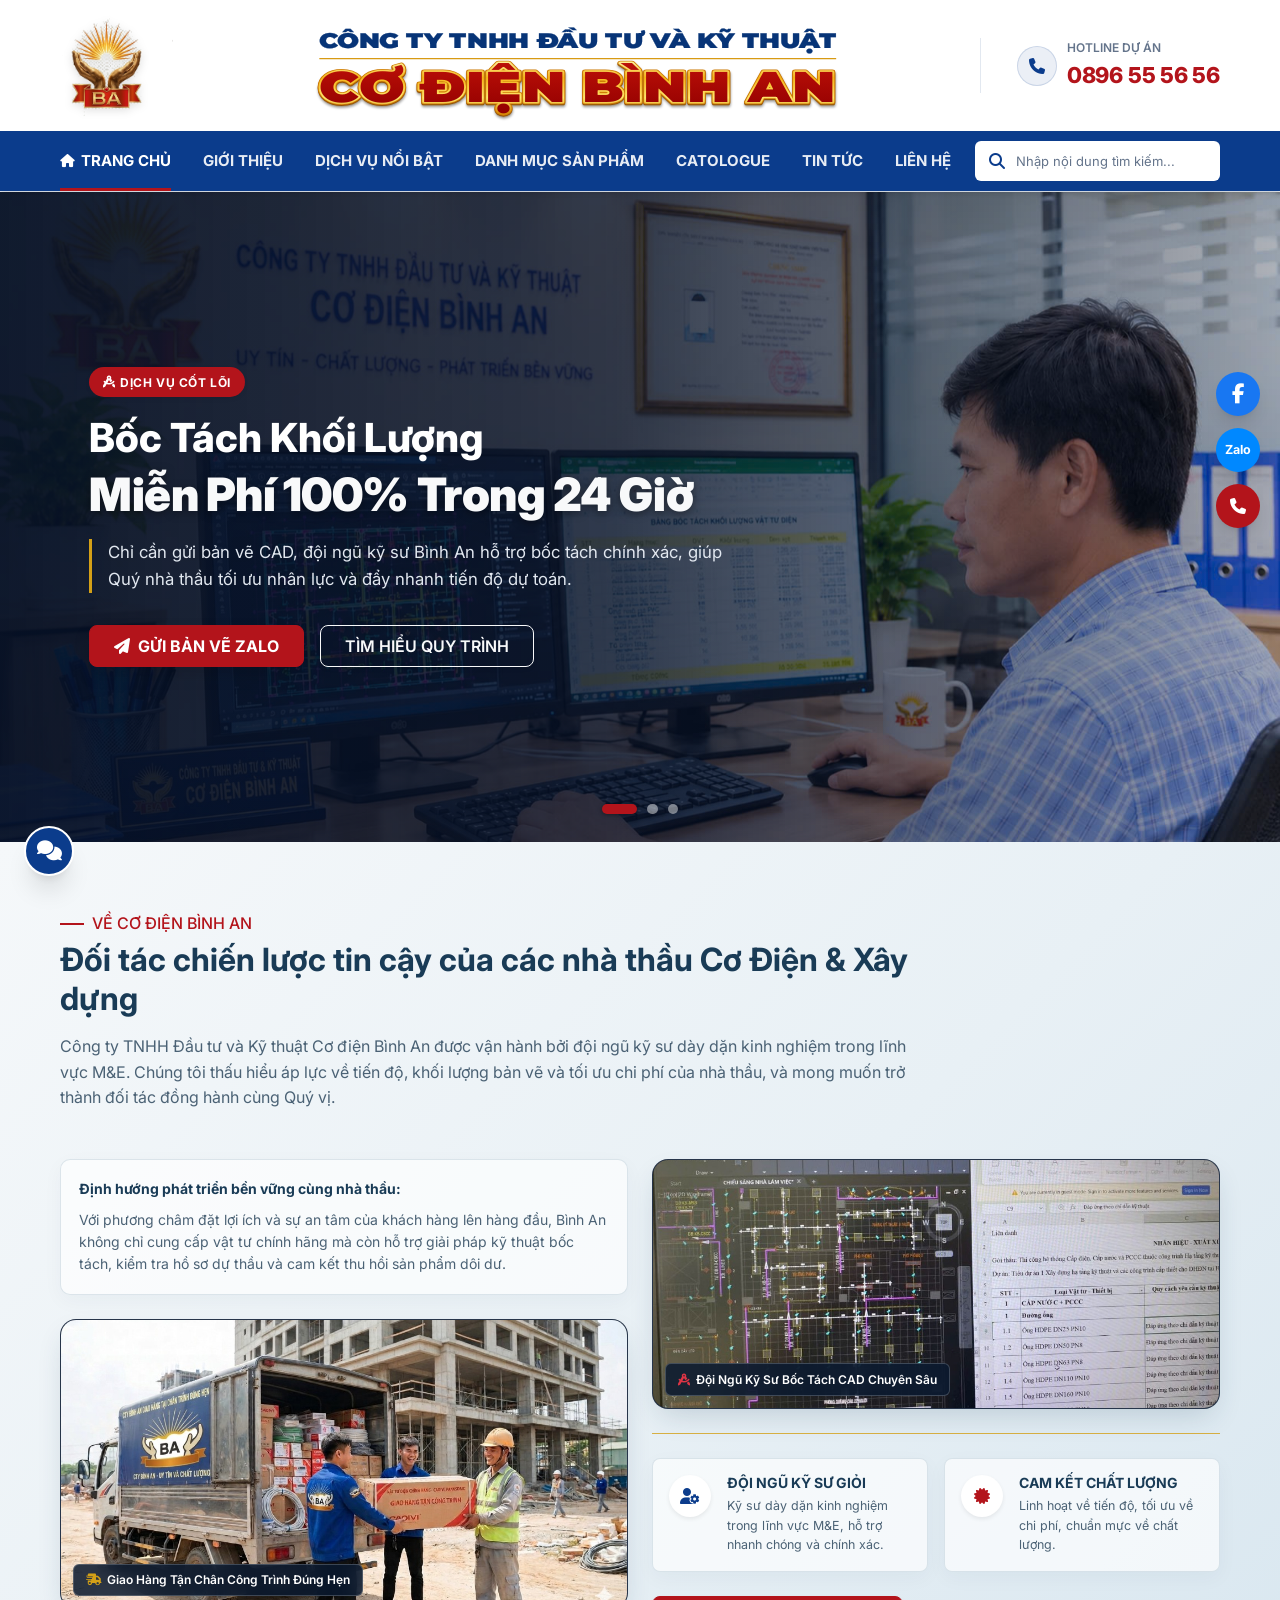
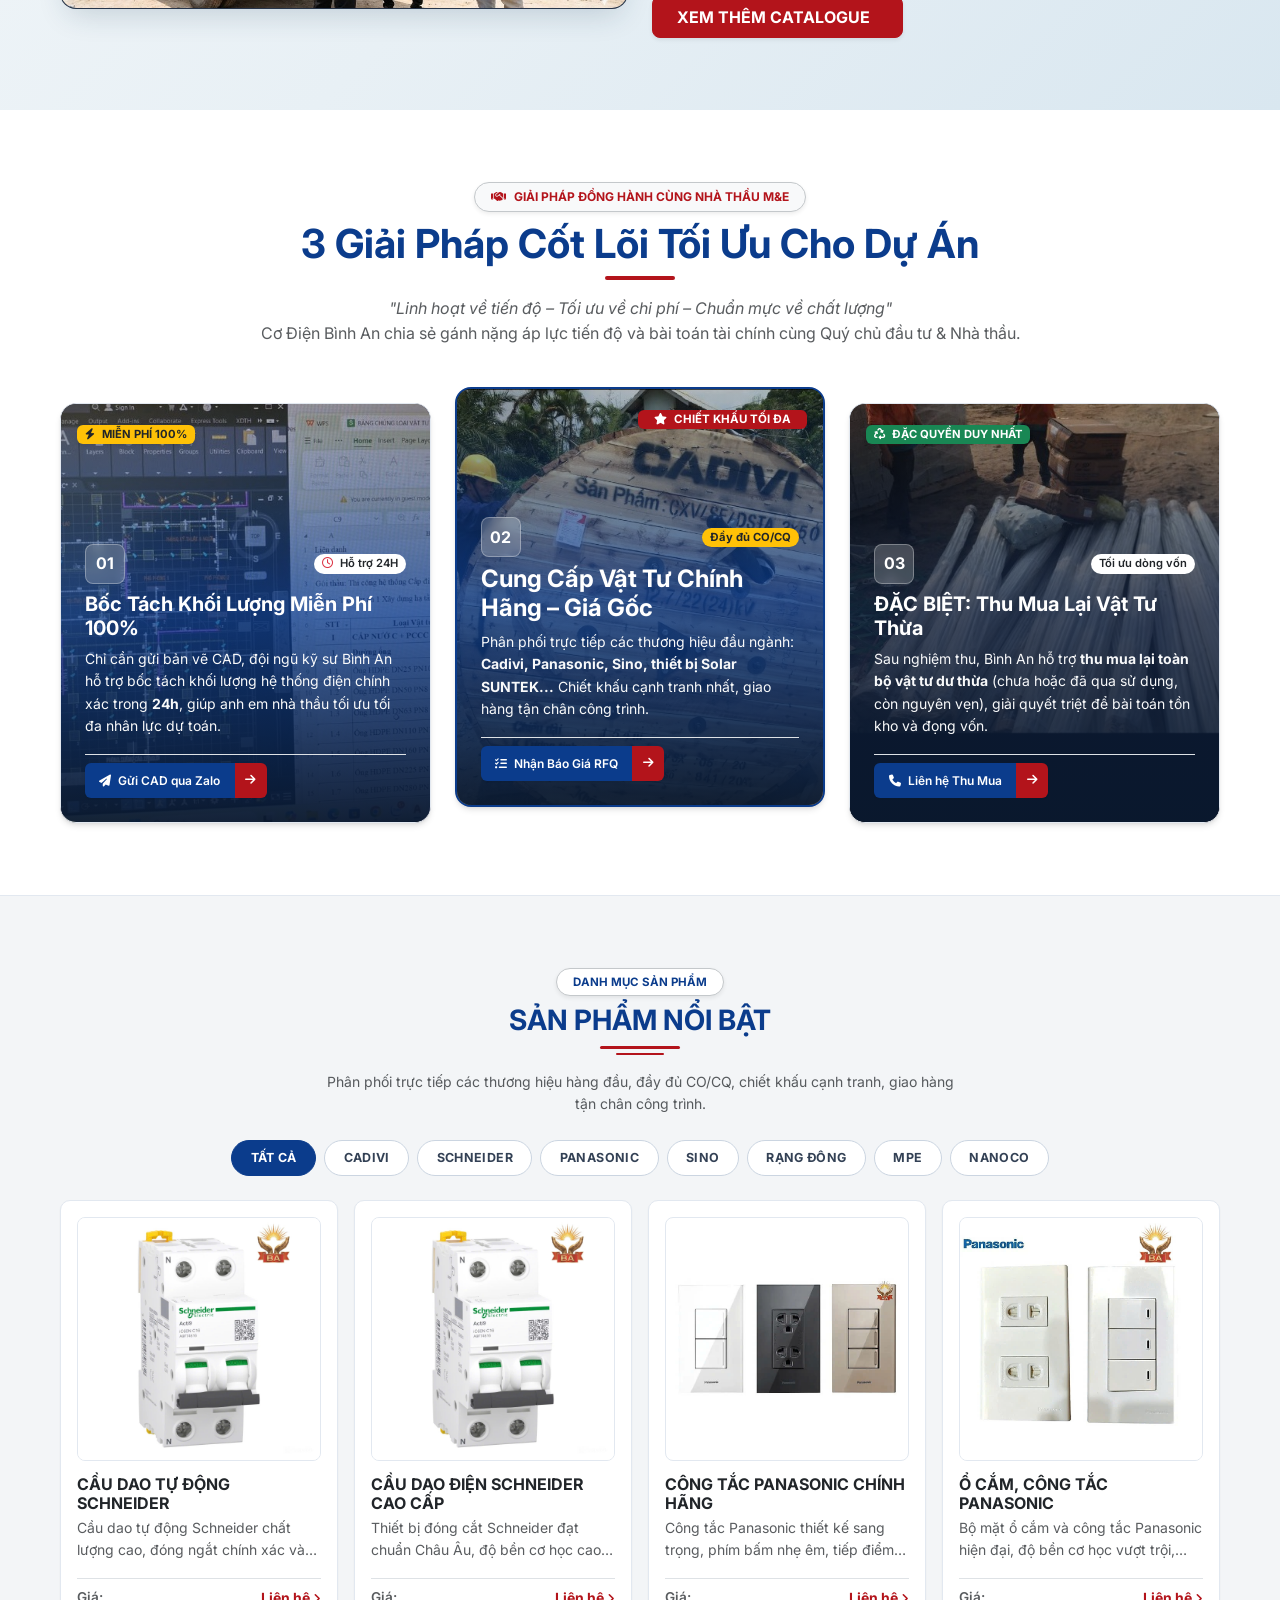
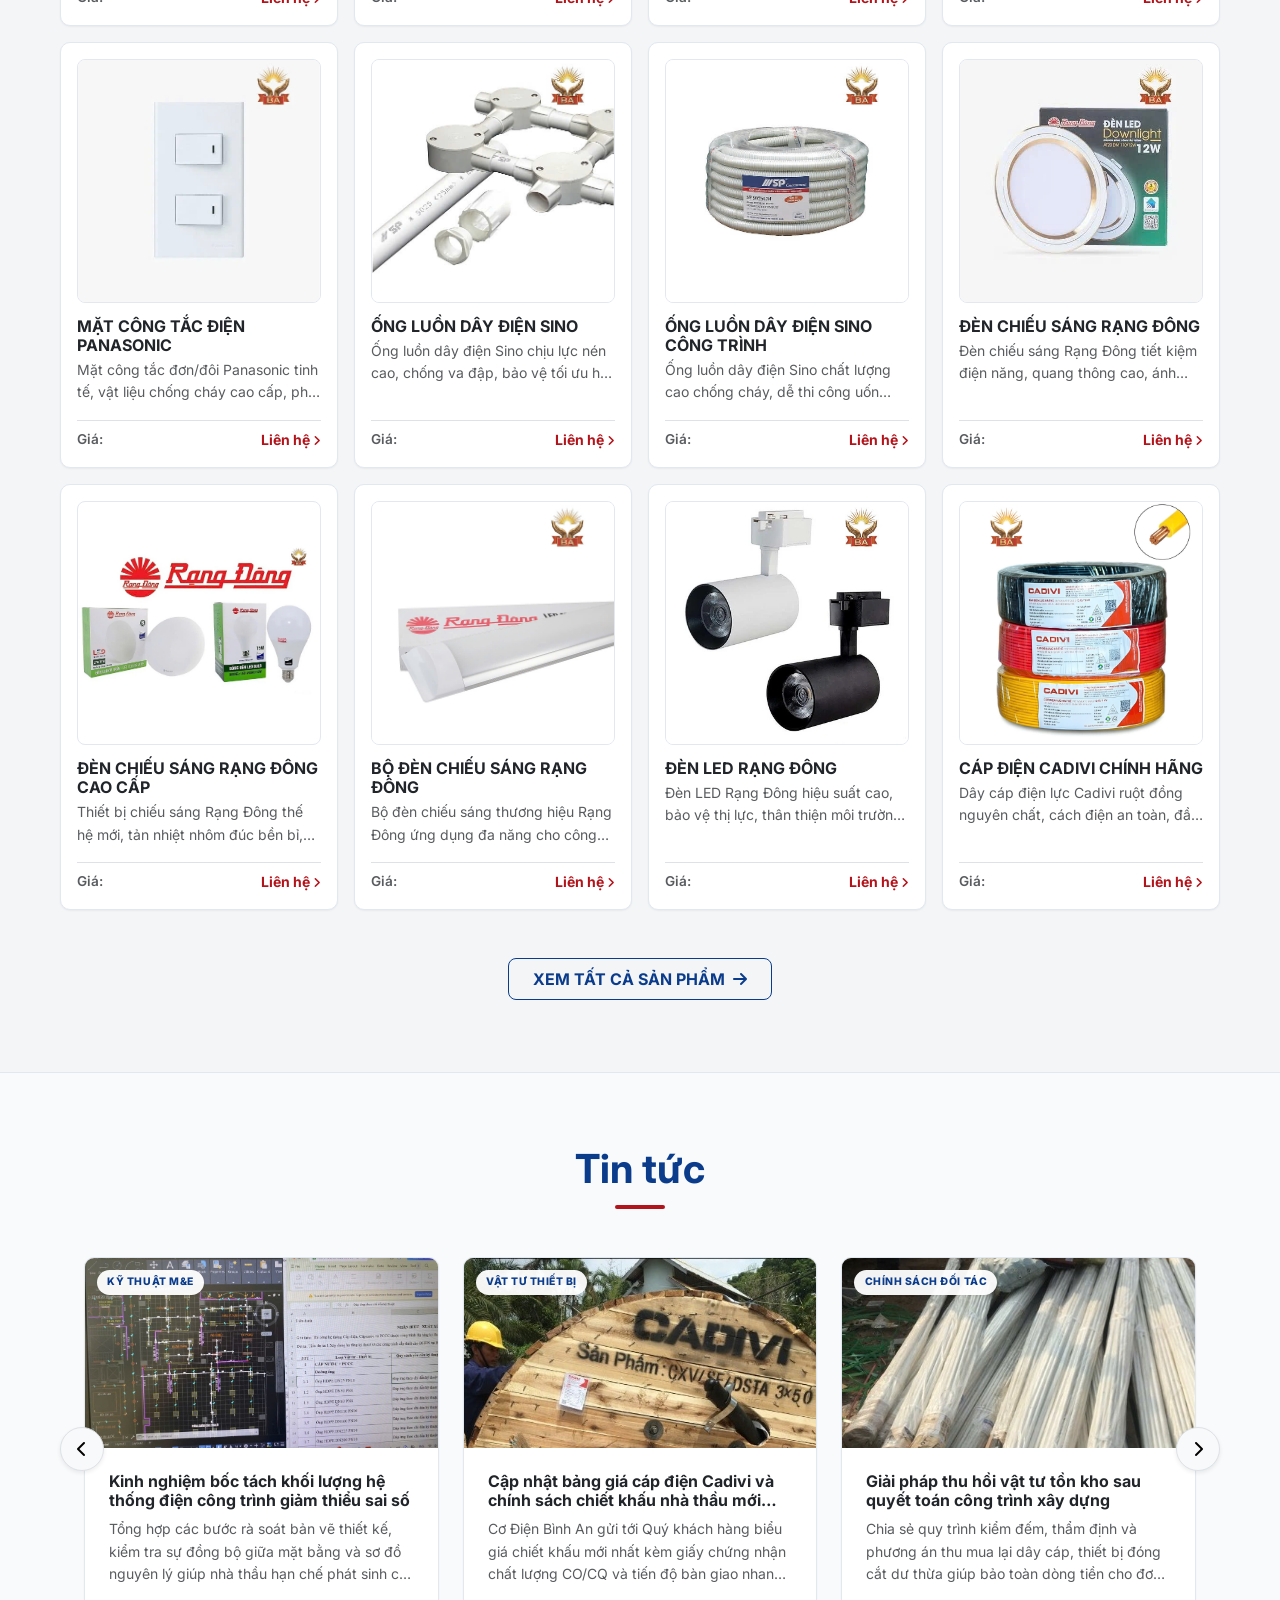
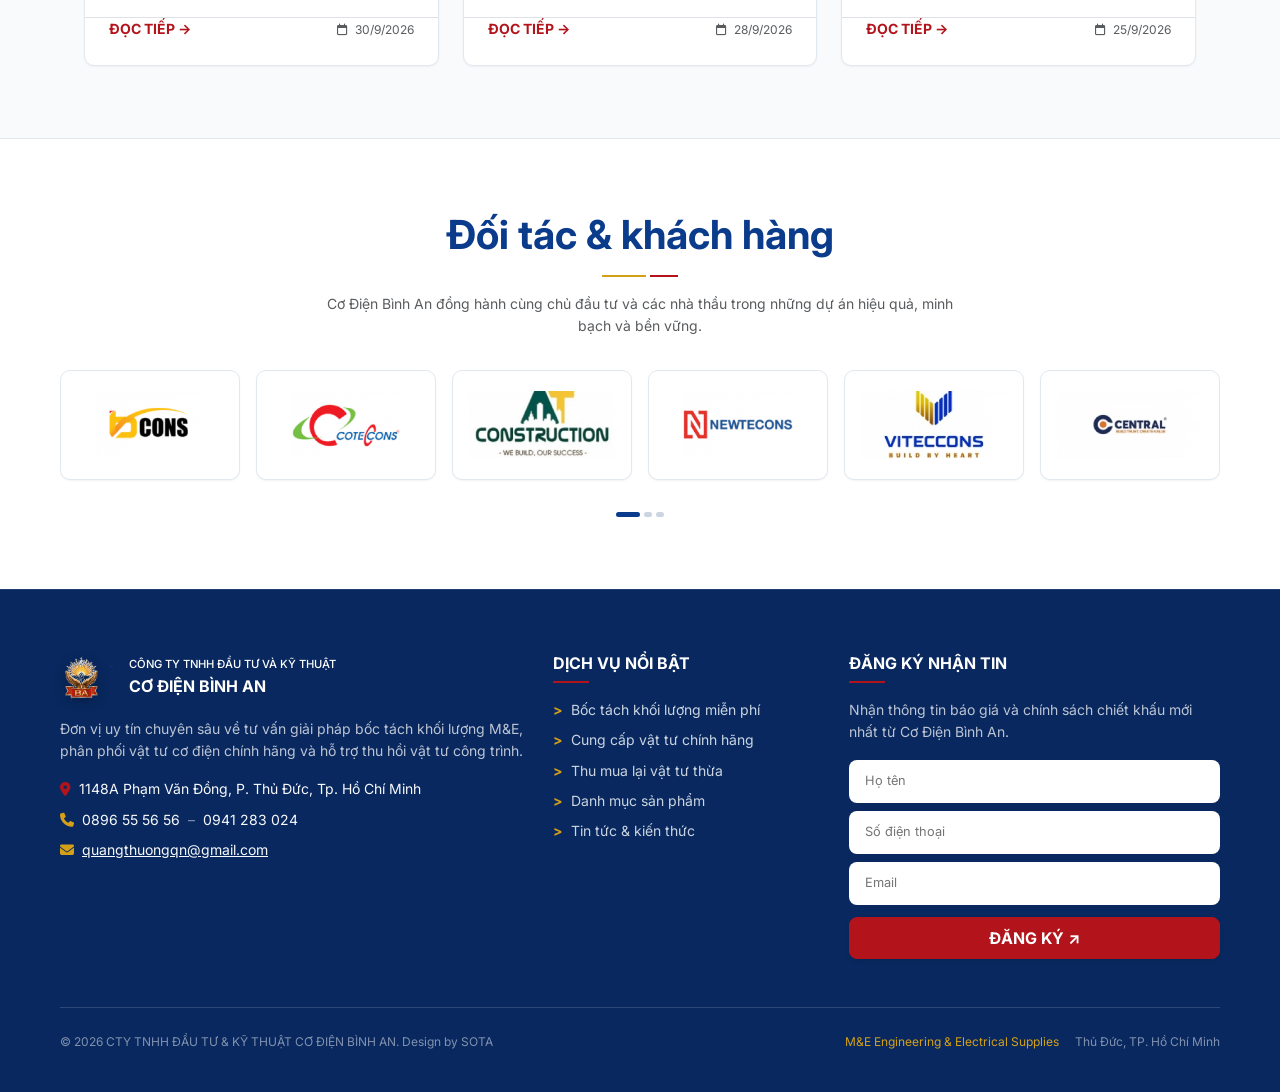
==== index.html @ 081da735 "Use exact product image filenames matching screenshot" ====
<!doctype html>
<html lang="vi">
  <head>
    <meta charset="UTF-8" />
    <meta name="viewport" content="width=device-width, initial-scale=1.0" />
    <title>Cơ Điện Bình An - Đồng Hành Cùng Nhà Thầu M&E</title>
    <meta
      name="description"
      content="Công ty TNHH Đầu tư và Kỹ thuật Cơ Điện Bình An chuyên bốc tách khối lượng M&E miễn phí, phân phối vật tư chính hãng Cadivi, Panasonic, Sino, Suntek và thu hồi vật tư thừa."
    />
    <link rel="icon" type="image/png" href="assets/images/logo-binh-an.png" />

    <!-- Google Fonts: Inter for content, Montserrat for header branding -->
    <link rel="preconnect" href="https://fonts.googleapis.com" />
    <link rel="preconnect" href="https://fonts.gstatic.com" crossorigin />
    <link
      href="https://fonts.googleapis.com/css2?family=Inter:wght@400;500;600;700;800;900&amp;family=Montserrat:wght@800;900&amp;display=swap"
      rel="stylesheet"
    />

    <!-- Bootstrap 5 CSS -->
    <link
      href="https://cdn.jsdelivr.net/npm/bootstrap@5.3.3/dist/css/bootstrap.min.css"
      rel="stylesheet"
    />

    <!-- Font Awesome Icons -->
    <link
      rel="stylesheet"
      href="https://cdnjs.cloudflare.com/ajax/libs/font-awesome/6.5.1/css/all.min.css"
    />

    <!-- Custom Modular Stylesheets -->
    <link rel="stylesheet" href="css/base.css" />
    <link rel="stylesheet" href="css/components.css" />
    <link rel="stylesheet" href="css/responsive.css" />
  </head>
  <body>
    <!-- =========================================================================
       1. HEADER (Top bar, Branding Logo, Search Box, Hotline, Primary Nav)
       ========================================================================= -->
    <header class="site-header">
      <!-- Company Branding & Project Hotline -->
      <div class="custom-container header-branding">
        <a
          href="#"
          class="brand-logo-link"
          aria-label="Cơ Điện Bình An - Trang chủ"
        >
          <img
            src="assets/images/logo-binh-an.png"
            alt="Logo Cơ Điện Bình An"
            class="brand-logo-img"
          />
        </a>
        <a
          href="#"
          class="brand-identity"
          aria-label="Công ty TNHH Đầu tư và Kỹ thuật Cơ Điện Bình An - Trang chủ"
        >
          <div class="brand-copy">
            <svg
              class="brand-wordmark"
              viewBox="0 0 1380 240"
              xmlns="http://www.w3.org/2000/svg"
              aria-hidden="true"
              focusable="false"
            >
              <defs>
                <linearGradient id="brand-gold" x1="0" y1="0" x2="0" y2="1">
                  <stop offset="0" stop-color="#fff4a0" />
                  <stop offset="0.32" stop-color="#f5b51b" />
                  <stop offset="0.7" stop-color="#ffe56b" />
                  <stop offset="1" stop-color="#d88b08" />
                </linearGradient>
                <linearGradient id="brand-red" x1="0" y1="0" x2="0" y2="1">
                  <stop offset="0" stop-color="#bd1008" />
                  <stop offset="1" stop-color="#920000" />
                </linearGradient>
                <text
                  id="brand-main-text"
                  x="24"
                  y="213"
                  textLength="1332"
                  lengthAdjust="spacingAndGlyphs"
                >
                  CƠ ĐIỆN BÌNH AN
                </text>
              </defs>
              <text
                class="brand-company-name"
                x="24"
                y="74"
                textLength="1332"
                lengthAdjust="spacingAndGlyphs"
              >
                CÔNG TY TNHH ĐẦU TƯ VÀ KỸ THUẬT
              </text>
              <path class="brand-divider" d="M24 102H1356" />
              <g class="brand-company-highlight">
                <use href="#brand-main-text" class="brand-outline" />
                <use href="#brand-main-text" class="brand-face" />
              </g>
            </svg>
          </div>
        </a>

        <div class="header-hotline">
          <div class="hotline-icon-box" aria-hidden="true">
            <i class="fa-solid fa-phone"></i>
          </div>
          <div>
            <span class="d-block hotline-label">HOTLINE DỰ ÁN</span>
            <a href="tel:0896555656" class="hotline-number">0896 55 56 56</a>
          </div>
        </div>
      </div>

      <!-- Navigation Bar (Solid Brand Blue) -->
      <nav class="main-navbar" aria-label="Điều hướng chính">
        <div class="custom-container navbar-content">
          <ul class="main-nav-list mb-0">
            <li class="main-nav-item active position-relative">
              <a href="#" class="main-nav-link">
                <i class="fa-solid fa-house small"></i> TRANG CHỦ
              </a>
            </li>
            <li class="main-nav-item">
              <a href="#gioi-thieu" class="main-nav-link">GIỚI THIỆU</a>
            </li>
            <li class="main-nav-item">
              <a href="#dich-vu" class="main-nav-link">DỊCH VỤ NỔI BẬT</a>
            </li>
            <li class="main-nav-item">
              <a href="#san-pham" class="main-nav-link">DANH MỤC SẢN PHẨM</a>
            </li>
            <li class="main-nav-item">
              <a
                href="https://drive.google.com/drive/folders/14HMUZ11k3prGTtGMGmY8H4-ENmtwNmCH"
                class="main-nav-link"
                target="_blank"
                rel="noopener noreferrer"
                >Catologue</a
              >
            </li>
            <li class="main-nav-item">
              <a href="#tin-tuc" class="main-nav-link">TIN TỨC</a>
            </li>
            <li class="main-nav-item">
              <a href="#lien-he" class="main-nav-link">LIÊN HỆ</a>
            </li>
          </ul>
          <div class="search-wrapper" role="search">
            <i class="fa-solid fa-magnifying-glass" aria-hidden="true"></i>
            <input
              type="search"
              placeholder="Nhập nội dung tìm kiếm..."
              class="search-input"
              aria-label="Tìm kiếm nội dung"
            />
          </div>
        </div>
      </nav>
    </header>

    <!-- =========================================================================
       2. HERO SLIDER SECTION (3 Sliders: Bốc Tách CAD, Giao Hàng & Đồng Hành)
       ========================================================================= -->
    <section class="hero-slider-section" aria-label="Banner giới thiệu nổi bật">
      <div class="hero-slider-container">
        <!-- Slide 1: Bốc tách khối lượng CAD -->
        <div class="hero-slide-item active" data-slide="0">
          <img
            src="assets/images/hero-slider-1.jpg"
            alt="Kỹ sư Cơ Điện Bình An bốc tách khối lượng bản vẽ CAD chuyên nghiệp"
            class="hero-slide-bg"
          />
          <div class="hero-overlay"></div>
          <div class="custom-container position-relative z-2 py-5">
            <div class="col-12 col-lg-8 col-xl-7 text-start hero-content-col">
              <div class="badge-red mb-3 shadow-sm">
                <i class="fa-solid fa-compass-drafting me-1"></i> DỊCH VỤ CỐT
                LÕI
              </div>
              <h1 class="hero-heading mb-3">
                Bốc Tách Khối Lượng<br />
                <span class="hero-highlight-promo text-light">Miễn Phí 100% Trong 24 Giờ</span>
              </h1>
              <p class="hero-subtitle mb-4">
                Chỉ cần gửi bản vẽ CAD, đội ngũ kỹ sư Bình An hỗ trợ bốc tách
                chính xác, giúp Quý nhà thầu tối ưu nhân lực và đẩy nhanh tiến
                độ dự toán.
              </p>
              <div class="d-flex flex-wrap gap-3 pt-2">
                <a
                  href="https://zalo.me/0896555656"
                  target="_blank"
                  rel="noopener"
                  class="btn btn-danger btn-lg px-4 py-2 text-uppercase fw-bold fs-6 d-inline-flex align-items-center gap-2 shadow"
                  style="
                    background-color: var(--color-secondary);
                    border-color: var(--color-secondary);
                  "
                >
                  <i class="fa-solid fa-paper-plane"></i> Gửi Bản Vẽ Zalo
                </a>
                <a
                  href="#dich-vu"
                  class="btn btn-outline-light btn-lg px-4 py-2 text-uppercase fw-semibold fs-6 shadow-sm"
                >
                  Tìm Hiểu Quy Trình
                </a>
              </div>
            </div>
          </div>
        </div>

        <!-- Slide 2: Giao hàng tận chân công trình -->
        <div class="hero-slide-item" data-slide="1">
          <img
            src="assets/images/hero-slider-2.jpg"
            alt="Xe giao hàng vật tư cáp điện, ống luồn tận chân công trường Cơ Điện Bình An"
            class="hero-slide-bg"
          />
          <div class="hero-overlay"></div>
          <div class="custom-container position-relative z-2 py-5">
            <div class="col-12 col-lg-7 text-start hero-content-col">
              <div class="badge-red mb-3 shadow-sm">
                <i class="fa-solid fa-truck-fast me-1"></i> VẬN TẢI & PHÂN PHỐI
              </div>
              <h1 class="hero-heading mb-3">
                Cung Cấp Vật Tư Chính Hãng<br />
                <span class="text-light">Giao Tận Chân Công Trình</span>
              </h1>
              <p class="hero-subtitle mb-4">
                Phân phối trực tiếp Cadivi, Panasonic, Sino, thiết bị Solar
                SUNTEK... Chiết khấu cạnh tranh nhất thị trường, đầy đủ chứng
                chỉ CO/CQ.
              </p>
              <div class="d-flex flex-wrap gap-3 pt-2">
                <a
                  href="#san-pham"
                  class="btn btn-danger btn-lg px-4 py-2 text-uppercase fw-bold fs-6 d-inline-flex align-items-center gap-2 shadow"
                  style="
                    background-color: var(--color-secondary);
                    border-color: var(--color-secondary);
                  "
                >
                  <i class="fa-solid fa-boxes-stacked"></i> Xem Báo Giá Vật Tư
                </a>
                <a
                  href="tel:0896555656"
                  class="btn btn-outline-light btn-lg px-4 py-2 text-uppercase fw-semibold fs-6 shadow-sm"
                >
                  <i class="fa-solid fa-phone"></i> Hotline Dự Án
                </a>
              </div>
            </div>
          </div>
        </div>

        <!-- Slide 3: Đồng hành cùng dự án -->
        <div class="hero-slide-item" data-slide="2">
          <img
            src="assets/images/hero-slider-3.jpg?v=3"
            alt="Đồng hành cùng nhà thầu - Tối ưu chi phí, thắng thầu bền vững"
            class="hero-slide-bg hero-slide-bg-right"
          />
          <div class="hero-overlay hero-overlay-gradient-slide3"></div>
          <div class="custom-container position-relative z-2 py-5">
            <div class="col-12 col-lg-8 col-xl-7 text-start hero-content-col">
              <div class="badge-red mb-3 shadow-sm">
                <i class="fa-solid fa-handshake me-1"></i> CƠ ĐIỆN BÌNH AN
              </div>
              <h1 class="hero-heading hero-heading-max720 mb-3">
                Đồng Hành Cùng Nhà Thầu –<br />
                <span class="hero-heading-nowrap-line text-light">Tối Ưu Chi Phí, Thắng Thầu Bền Vững</span>
              </h1>
              <p class="hero-subtitle mb-4">
                Linh hoạt về tiến độ – Tối ưu về chi phí – Chuẩn mực về chất
                lượng. ĐẶC BIỆT: Hỗ trợ thu mua lại toàn bộ vật tư dôi dư sau
                nghiệm thu.
              </p>
              <div class="d-flex flex-wrap gap-3 pt-2">
                <a
                  href="#dich-vu"
                  class="btn btn-danger btn-lg px-4 py-2 text-uppercase fw-bold fs-6 d-inline-flex align-items-center gap-2 shadow"
                  style="
                    background-color: var(--color-secondary);
                    border-color: var(--color-secondary);
                  "
                >
                  Khám Phá Giải Pháp
                  <i class="fa-solid fa-arrow-right small"></i>
                </a>
                <a
                  href="#lien-he"
                  class="btn btn-outline-light btn-lg px-4 py-2 text-uppercase fw-semibold fs-6 shadow-sm"
                >
                  Gặp Gỡ Trực Tiếp
                </a>
              </div>
            </div>
          </div>
        </div>
      </div>

      <!-- 3 Pagination Dots Controller -->
      <div
        class="hero-pagination-dots"
        role="tablist"
        aria-label="Điều khiển slider"
      >
        <button
          class="hero-dot active"
          data-slide-target="0"
          aria-label="Slide 1 - Bốc tách khối lượng"
        ></button>
        <button
          class="hero-dot"
          data-slide-target="1"
          aria-label="Slide 2 - Giao hàng tận công trình"
        ></button>
        <button
          class="hero-dot"
          data-slide-target="2"
          aria-label="Slide 3 - Đồng hành dự án"
        ></button>
      </div>

      <!-- Floating Dock Fixed on Right Edge -->
      <aside class="floating-social-dock" aria-label="Kênh liên hệ nhanh">
        <!-- Facebook -->
        <a
          href="https://facebook.com"
          target="_blank"
          rel="noopener"
          title="Facebook"
          class="float-btn float-fb"
        >
          <i class="fa-brands fa-facebook-f fs-5"></i>
        </a>
        <!-- Zalo -->
        <a
          href="https://zalo.me/0896555656"
          target="_blank"
          rel="noopener"
          title="Zalo"
          class="float-btn float-zalo"
        >
          Zalo
        </a>
        <!-- Phone Call -->
        <a
          href="tel:0896555656"
          title="Gọi ngay Hotline"
          class="float-btn float-phone"
        >
          <i class="fa-solid fa-phone fs-6"></i>
        </a>
      </aside>

      <!-- Floating Support Button at Bottom-Left -->
      <button
        type="button"
        class="floating-support-btn"
        title="Tư vấn trực tuyến"
        aria-label="Mở hộp chat tư vấn"
      >
        <i class="fa-solid fa-comments fs-5"></i>
      </button>
    </section>

    <!-- =========================================================================
       3. SECTION GIỚI THIỆU (ABOUT US)
       ========================================================================= -->
    <section id="gioi-thieu" class="section-about">
      <div class="custom-container">
        <!-- Section Title & Subheading -->
        <div class="mb-5 text-start" style="max-width: 860px">
          <h2
            class="text-uppercase fw-extrabold fs-6 mb-2 d-flex align-items-center gap-2 text-brand-red"
          >
            <span
              style="
                display: inline-block;
                width: 24px;
                height: 2px;
                background-color: var(--color-secondary);
              "
            ></span>
            VỀ CƠ ĐIỆN BÌNH AN
          </h2>
          <h3
            class="display-6 fw-bold about-heading mb-3"
            style="font-size: 2rem"
          >
            Đối tác chiến lược tin cậy của các nhà thầu Cơ Điện & Xây dựng
          </h3>
          <p class="fs-6 mb-0">
            Công ty TNHH Đầu tư và Kỹ thuật Cơ điện Bình An được vận hành bởi
            đội ngũ kỹ sư dày dặn kinh nghiệm trong lĩnh vực M&E. Chúng tôi thấu
            hiểu áp lực về tiến độ, khối lượng bản vẽ và tối ưu chi phí của nhà
            thầu, và mong muốn trở thành đối tác đồng hành cùng Quý vị.
          </p>
        </div>

        <!-- Two-Column Layout -->
        <div class="row g-4 align-items-start">
          <!-- Left Column (Ảnh Giao Hàng tận công trình) -->
          <div class="col-12 col-lg-6">
            <div class="about-feature-box mb-4 small">
              <p class="fw-bold about-heading mb-2">
                Định hướng phát triển bền vững cùng nhà thầu:
              </p>
              <p class="mb-0">
                Với phương châm đặt lợi ích và sự an tâm của khách hàng lên hàng
                đầu, Bình An không chỉ cung cấp vật tư chính hãng mà còn hỗ trợ
                giải pháp kỹ thuật bốc tách, kiểm tra hồ sơ dự thầu và cam kết
                thu hồi sản phẩm dôi dư.
              </p>
            </div>
            <!-- Hình ảnh giao hàng bên trái -->
            <div class="about-img-frame" style="height: 290px">
              <img
                src="assets/images/about-giao-hang.jpg"
                alt="Đội xe giao hàng và nhân viên Cơ Điện Bình An bàn giao vật tư tại chân công trường"
                loading="lazy"
              />
              <div class="about-img-badge">
                <i class="fa-solid fa-truck-fast text-gold"></i>
                <span>Giao Hàng Tận Chân Công Trình Đúng Hẹn</span>
              </div>
            </div>
          </div>

          <!-- Right Column (Ảnh Kỹ thuật bốc tách CAD bên phải) -->
          <div class="col-12 col-lg-6">
            <!-- Hình ảnh bản vẽ CAD bên phải -->
            <div class="about-img-frame mb-4" style="height: 250px">
              <img
                src="assets/images/about-ky-thuat-cad.jpg"
                alt="Đội ngũ kỹ sư bốc tách khối lượng hệ thống điện CAD chi tiết Cơ Điện Bình An"
                loading="lazy"
              />
              <div class="about-img-badge">
                <i class="fa-solid fa-compass-drafting text-danger"></i>
                <span>Đội Ngũ Kỹ Sư Bốc Tách CAD Chuyên Sâu</span>
              </div>
            </div>

            <!-- Thin Gold Horizontal Line -->
            <div
              style="
                height: 1px;
                background-color: var(--color-accent-gold);
                opacity: 0.8;
                margin: 1.5rem 0;
              "
            ></div>

            <!-- Two Feature Items Side by Side -->
            <div class="row g-3 mb-4">
              <!-- Feature 1 -->
              <div class="col-12 col-sm-6">
                <div
                  class="about-feature-item d-flex align-items-start gap-3 p-3 rounded-3"
                >
                  <div
                    class="rounded-circle bg-white text-dark d-flex align-items-center justify-content-center flex-shrink-0 shadow-sm"
                    style="width: 42px; height: 42px"
                  >
                    <i class="fa-solid fa-user-gear text-primary-blue fs-6"></i>
                  </div>
                  <div>
                    <h4 class="text-uppercase fw-bold about-heading small mb-1">
                      ĐỘI NGŨ KỸ SƯ GIỎI
                    </h4>
                    <p class="mb-0" style="font-size: 0.78rem">
                      Kỹ sư dày dặn kinh nghiệm trong lĩnh vực M&E, hỗ trợ nhanh
                      chóng và chính xác.
                    </p>
                  </div>
                </div>
              </div>

              <!-- Feature 2 -->
              <div class="col-12 col-sm-6">
                <div
                  class="about-feature-item d-flex align-items-start gap-3 p-3 rounded-3"
                >
                  <div
                    class="rounded-circle bg-white text-dark d-flex align-items-center justify-content-center flex-shrink-0 shadow-sm"
                    style="width: 42px; height: 42px"
                  >
                    <i class="fa-solid fa-certificate text-brand-red fs-6"></i>
                  </div>
                  <div>
                    <h4 class="text-uppercase fw-bold about-heading small mb-1">
                      CAM KẾT CHẤT LƯỢNG
                    </h4>
                    <p class="mb-0" style="font-size: 0.78rem">
                      Linh hoạt về tiến độ, tối ưu về chi phí, chuẩn mực về chất
                      lượng.
                    </p>
                  </div>
                </div>
              </div>
            </div>

            <!-- Solid Red Rounded Button -->
            <div>
              <a
                href="#"
                class="btn btn-danger px-4 py-2 rounded-3 text-uppercase fw-bold small shadow-sm d-inline-flex align-items-center gap-2"
                style="
                  background-color: var(--color-secondary);
                  border-color: var(--color-secondary);
                "
              >
                XEM THÊM CATALOGUE
                <i class="fa-solid fa-arrow-down-to-bracket"></i>
              </a>
            </div>
          </div>
        </div>
      </div>
    </section>

    <!-- =========================================================================
       4. SECTION DỊCH VỤ NỔI BẬT (SERVICES)
       ========================================================================= -->
    <section id="dich-vu" class="section-services">
      <div class="custom-container">
        <!-- Section Title Header -->
        <div class="text-center mx-auto mb-5" style="max-width: 760px">
          <div
            class="d-inline-flex align-items-center gap-2 px-3 py-1 rounded-pill bg-light border border-secondary-subtle small fw-bold text-brand-red text-uppercase mb-2 shadow-sm"
            style="font-size: 0.75rem"
          >
            <i class="fa-solid fa-handshake"></i> GIẢI PHÁP ĐỒNG HÀNH CÙNG NHÀ
            THẦU M&E
          </div>
          <h2 class="display-6 fw-bold text-primary-blue mb-2">
            3 Giải Pháp Cốt Lõi Tối Ưu Cho Dự Án
          </h2>
          <div
            style="
              width: 70px;
              height: 4px;
              background-color: var(--color-secondary);
              margin: 0.5rem auto 1rem;
              border-radius: 999px;
            "
          ></div>
          <p class="text-muted fs-6">
            <em
              >"Linh hoạt về tiến độ – Tối ưu về chi phí – Chuẩn mực về chất
              lượng"</em
            ><br />
            Cơ Điện Bình An chia sẻ gánh nặng áp lực tiến độ và bài toán tài
            chính cùng Quý chủ đầu tư & Nhà thầu.
          </p>
        </div>

        <!-- 3 Vertical Image Cards (Staggered Layout) -->
        <div class="row g-4 align-items-stretch pt-2">
          <!-- Service Card 1: Bóc tách khối lượng -->
          <div class="col-12 col-md-4">
            <div class="service-card p-4 h-100">
              <!-- Ảnh nền thực tế: Bản vẽ CAD & Dự toán -->
              <img
                src="assets/images/service-1-boc-tach-cad.jpg"
                alt="Bản vẽ CAD bốc tách khối lượng điện nước M&E Cơ Điện Bình An"
                class="service-bg-img"
                loading="lazy"
              />
              <div class="service-gradient-overlay"></div>

              <!-- Badge góc trên -->
              <div class="position-absolute top-0 start-0 m-3 z-2">
                <span
                  class="badge bg-warning text-dark text-uppercase fw-bold px-2 py-1 shadow-sm"
                  style="font-size: 0.7rem"
                >
                  <i class="fa-solid fa-bolt me-1"></i> Miễn phí 100%
                </span>
              </div>

              <div class="position-relative z-1 text-start mt-auto">
                <div
                  class="d-flex align-items-center justify-content-between mb-2"
                >
                  <div class="service-num-badge">01</div>
                  <span
                    class="badge rounded-pill bg-white text-dark small fw-semibold px-2 py-1"
                    style="font-size: 0.7rem"
                  >
                    <i class="fa-regular fa-clock text-danger me-1"></i> Hỗ trợ
                    24H
                  </span>
                </div>
                <h3 class="h5 fw-bold text-white mb-2">
                  Bốc Tách Khối Lượng Miễn Phí 100%
                </h3>
                <p class="text-light opacity-90 small mb-3">
                  Chỉ cần gửi bản vẽ CAD, đội ngũ kỹ sư Bình An hỗ trợ bốc tách
                  khối lượng hệ thống điện chính xác trong <strong>24h</strong>,
                  giúp anh em nhà thầu tối ưu tối đa nhân lực dự toán.
                </p>
                <div
                  class="pt-2 border-top border-white-50 d-flex align-items-center justify-content-between"
                >
                  <a
                    href="https://zalo.me/0896555656"
                    target="_blank"
                    rel="noopener"
                    class="btn-dual-action text-decoration-none"
                  >
                    <span class="action-text"
                      ><i class="fa-solid fa-paper-plane me-1"></i> Gửi CAD qua
                      Zalo</span
                    >
                    <span class="action-icon"
                      ><i class="fa-solid fa-arrow-right"></i
                    ></span>
                  </a>
                </div>
              </div>
            </div>
          </div>

          <!-- Service Card 2 (Featured Card Elevated): Cung cấp vật tư chính hãng -->
          <div class="col-12 col-md-4">
            <div class="service-card card-featured p-4 h-100">
              <!-- Ảnh nền thực tế: Cuộn cáp trung thế Cadivi công trình -->
              <img
                src="assets/images/service-2-cap-cadivi.jpg"
                alt="Phân phối cuộn cáp điện lực Cadivi chính hãng tận chân công trình"
                class="service-bg-img"
                loading="lazy"
                style="object-position: center top"
              />
              <div
                class="service-gradient-overlay"
                style="
                  background: linear-gradient(
                    to top,
                    rgba(10, 25, 47, 0.96) 0%,
                    rgba(11, 60, 140, 0.82) 50%,
                    rgba(0, 0, 0, 0.25) 100%
                  );
                "
              ></div>

              <!-- Badge góc trên -->
              <div class="position-absolute top-0 end-0 m-3 z-2">
                <span
                  class="badge bg-danger text-uppercase fw-bold px-3 py-1 shadow-sm"
                  style="
                    font-size: 0.72rem;
                    background-color: var(--color-secondary) !important;
                  "
                >
                  <i class="fa-solid fa-star me-1"></i> Chiết khấu tối đa
                </span>
              </div>

              <div class="position-relative z-1 text-start mt-auto">
                <div
                  class="d-flex align-items-center justify-content-between mb-2"
                >
                  <div class="service-num-badge">02</div>
                  <span
                    class="badge rounded-pill bg-warning text-dark small fw-bold px-2 py-1"
                    style="font-size: 0.7rem"
                  >
                    Đầy đủ CO/CQ
                  </span>
                </div>
                <h3 class="h4 fw-bold text-white mb-2">
                  Cung Cấp Vật Tư Chính Hãng – Giá Gốc
                </h3>
                <p class="text-light opacity-90 small mb-3">
                  Phân phối trực tiếp các thương hiệu đầu ngành:
                  <strong
                    >Cadivi, Panasonic, Sino, thiết bị Solar SUNTEK...</strong
                  >
                  Chiết khấu cạnh tranh nhất, giao hàng tận chân công trình.
                </p>
                <div
                  class="pt-2 border-top border-white-50 d-flex align-items-center justify-content-between"
                >
                  <a
                    href="#san-pham"
                    class="btn-dual-action text-decoration-none"
                  >
                    <span class="action-text"
                      ><i class="fa-solid fa-list-check me-1"></i> Nhận Báo Giá
                      RFQ</span
                    >
                    <span class="action-icon"
                      ><i class="fa-solid fa-arrow-right"></i
                    ></span>
                  </a>
                </div>
              </div>
            </div>
          </div>

          <!-- Service Card 3: Thu mua lại vật tư thừa -->
          <div class="col-12 col-md-4">
            <div class="service-card p-4 h-100">
              <!-- Ảnh nền thực tế: Thu gom tập kết ống, thiết bị vật tư tồn đọng -->
              <img
                src="assets/images/service-3-thu-mua-ton-kho.jpg"
                alt="Thu mua và điều phối vật tư, ống điện nước thừa tại bãi công trình"
                class="service-bg-img"
                loading="lazy"
                style="object-position: center center"
              />
              <div
                class="service-gradient-overlay"
                style="
                  background: linear-gradient(
                    to top,
                    rgba(10, 25, 47, 0.96) 0%,
                    rgba(15, 30, 60, 0.8) 50%,
                    rgba(0, 0, 0, 0.25) 100%
                  );
                "
              ></div>

              <!-- Badge góc trên -->
              <div class="position-absolute top-0 start-0 m-3 z-2">
                <span
                  class="badge bg-success text-uppercase fw-bold px-2 py-1 shadow-sm"
                  style="font-size: 0.7rem"
                >
                  <i class="fa-solid fa-recycle me-1"></i> Đặc quyền duy nhất
                </span>
              </div>

              <div class="position-relative z-1 text-start mt-auto">
                <div
                  class="d-flex align-items-center justify-content-between mb-2"
                >
                  <div class="service-num-badge">03</div>
                  <span
                    class="badge rounded-pill bg-white text-dark small fw-semibold px-2 py-1"
                    style="font-size: 0.7rem"
                  >
                    Tối ưu dòng vốn
                  </span>
                </div>
                <h3 class="h5 fw-bold text-white mb-2">
                  ĐẶC BIỆT: Thu Mua Lại Vật Tư Thừa
                </h3>
                <p class="text-light opacity-90 small mb-3">
                  Sau nghiệm thu, Bình An hỗ trợ
                  <strong>thu mua lại toàn bộ vật tư dư thừa</strong> (chưa hoặc
                  đã qua sử dụng, còn nguyên vẹn), giải quyết triệt để bài toán
                  tồn kho và đọng vốn.
                </p>
                <div
                  class="pt-2 border-top border-white-50 d-flex align-items-center justify-content-between"
                >
                  <a
                    href="tel:0941283024"
                    class="btn-dual-action text-decoration-none"
                  >
                    <span class="action-text"
                      ><i class="fa-solid fa-phone me-1"></i> Liên hệ Thu
                      Mua</span
                    >
                    <span class="action-icon"
                      ><i class="fa-solid fa-arrow-right"></i
                    ></span>
                  </a>
                </div>
              </div>
            </div>
          </div>
        </div>
      </div>
    </section>

    <!-- =========================================================================
       5. SECTION DANH MỤC SẢN PHẨM (PRODUCTS)
       ========================================================================= -->
    <section id="san-pham" class="section-products">
      <div class="custom-container">
        <!-- Section Title Header -->
        <div class="text-center mx-auto mb-4" style="max-width: 650px">
          <div
            class="d-inline-block px-3 py-1 rounded-pill bg-white border border-secondary-subtle small fw-bold text-primary-blue text-uppercase mb-2 shadow-sm"
            style="font-size: 0.72rem"
          >
            DANH MỤC SẢN PHẨM
          </div>
          <h2 class="h3 fw-bold text-primary-blue text-uppercase mb-2">
            SẢN PHẨM NỔI BẬT
          </h2>
          <!-- Double Red Accent Underline -->
          <div class="d-flex flex-column align-items-center gap-1 mb-3">
            <div
              style="
                width: 80px;
                height: 3px;
                background-color: var(--color-secondary);
                border-radius: 99px;
              "
            ></div>
            <div
              style="
                width: 48px;
                height: 2px;
                background-color: var(--color-secondary);
                border-radius: 99px;
              "
            ></div>
          </div>
          <p class="text-muted small">
            Phân phối trực tiếp các thương hiệu hàng đầu, đầy đủ CO/CQ, chiết
            khấu cạnh tranh, giao hàng tận chân công trình.
          </p>
        </div>

        <!-- Filter Tabs -->
        <div
          class="d-flex flex-wrap justify-content-center gap-2 mb-4"
          role="group"
          aria-label="Lọc sản phẩm theo thương hiệu"
        >
          <button
            type="button"
            class="product-tab-btn active"
            data-filter="all"
            aria-pressed="true"
            aria-controls="productGrid"
          >
            Tất Cả
          </button>
          <button
            type="button"
            class="product-tab-btn"
            data-filter="cadivi"
            aria-pressed="false"
            aria-controls="productGrid"
          >
            CADIVI
          </button>
          <button
            type="button"
            class="product-tab-btn"
            data-filter="schneider"
            aria-pressed="false"
            aria-controls="productGrid"
          >
            SCHNEIDER
          </button>
          <button
            type="button"
            class="product-tab-btn"
            data-filter="panasonic"
            aria-pressed="false"
            aria-controls="productGrid"
          >
            PANASONIC
          </button>
          <button
            type="button"
            class="product-tab-btn"
            data-filter="sino"
            aria-pressed="false"
            aria-controls="productGrid"
          >
            SINO
          </button>
          <button
            type="button"
            class="product-tab-btn"
            data-filter="rangdong"
            aria-pressed="false"
            aria-controls="productGrid"
          >
            RẠNG ĐÔNG
          </button>
          <button
            type="button"
            class="product-tab-btn"
            data-filter="mpe"
            aria-pressed="false"
            aria-controls="productGrid"
          >
            MPE
          </button>
          <button
            type="button"
            class="product-tab-btn"
            data-filter="nanoco"
            aria-pressed="false"
            aria-controls="productGrid"
          >
            NANOCO
          </button>
        </div>

        <!-- Product Grid: 16 sản phẩm theo 7 thương hiệu, 4 thẻ mỗi hàng trên desktop. -->
        <div class="row g-3 mb-5" id="productGrid">
          <!-- Sản phẩm 1: CẦU DAO TỰ ĐỘNG SCHNEIDER -->
          <div
            class="col-12 col-sm-6 col-md-4 col-lg-3 product-item-col"
            data-category="schneider"
          >
            <article class="product-card h-100">
              <div>
                <div class="product-img-box">
                  <img
                    src="assets/images/3. SCHNEIDER - CẦU DAO.jpg"
                    alt="CẦU DAO TỰ ĐỘNG SCHNEIDER"
                    loading="lazy"
                  />
                </div>
                <h3 class="h6 fw-bold text-dark mb-1 leading-snug">
                  CẦU DAO TỰ ĐỘNG SCHNEIDER
                </h3>
                <p class="text-muted small line-clamp-2 mb-3">
                  Cầu dao tự động Schneider chất lượng cao, đóng ngắt chính xác và bảo vệ quá tải, ngắn mạch an toàn tối đa cho công trình.
                </p>
              </div>
              <div
                class="pt-2 border-top d-flex align-items-center justify-content-between"
              >
                <span class="product-price-tag text-muted fw-semibold"
                  >Giá:</span
                >
                <a
                  href="tel:0896555656"
                  class="text-brand-red text-decoration-none small fw-bold"
                >
                  Liên hệ
                  <i
                    class="fa-solid fa-angle-right small"
                    aria-hidden="true"
                  ></i>
                </a>
              </div>
            </article>
          </div>

          <!-- Sản phẩm 2: CẦU DAO ĐIỆN SCHNEIDER CAO CẤP -->
          <div
            class="col-12 col-sm-6 col-md-4 col-lg-3 product-item-col"
            data-category="schneider"
          >
            <article class="product-card h-100">
              <div>
                <div class="product-img-box">
                  <img
                    src="assets/images/3. SCHNEIDER - CẦU DAO 2.jpg"
                    alt="CẦU DAO ĐIỆN SCHNEIDER CAO CẤP"
                    loading="lazy"
                  />
                </div>
                <h3 class="h6 fw-bold text-dark mb-1 leading-snug">
                  CẦU DAO ĐIỆN SCHNEIDER CAO CẤP
                </h3>
                <p class="text-muted small line-clamp-2 mb-3">
                  Thiết bị đóng cắt Schneider đạt chuẩn Châu Âu, độ bền cơ học cao, chuyên dụng cho tủ điện nhà ở và công nghiệp.
                </p>
              </div>
              <div
                class="pt-2 border-top d-flex align-items-center justify-content-between"
              >
                <span class="product-price-tag text-muted fw-semibold"
                  >Giá:</span
                >
                <a
                  href="tel:0896555656"
                  class="text-brand-red text-decoration-none small fw-bold"
                >
                  Liên hệ
                  <i
                    class="fa-solid fa-angle-right small"
                    aria-hidden="true"
                  ></i>
                </a>
              </div>
            </article>
          </div>

          <!-- Sản phẩm 3: CÔNG TẮC PANASONIC CHÍNH HÃNG -->
          <div
            class="col-12 col-sm-6 col-md-4 col-lg-3 product-item-col"
            data-category="panasonic"
          >
            <article class="product-card h-100">
              <div>
                <div class="product-img-box">
                  <img
                    src="assets/images/1. PANASONIC - CÔNG TẮC.jpg"
                    alt="CÔNG TẮC PANASONIC CHÍNH HÃNG"
                    loading="lazy"
                  />
                </div>
                <h3 class="h6 fw-bold text-dark mb-1 leading-snug">
                  CÔNG TẮC PANASONIC CHÍNH HÃNG
                </h3>
                <p class="text-muted small line-clamp-2 mb-3">
                  Công tắc Panasonic thiết kế sang trọng, phím bấm nhẹ êm, tiếp điểm hợp kim đồng dẫn điện tốt và chống phóng điện.
                </p>
              </div>
              <div
                class="pt-2 border-top d-flex align-items-center justify-content-between"
              >
                <span class="product-price-tag text-muted fw-semibold"
                  >Giá:</span
                >
                <a
                  href="tel:0896555656"
                  class="text-brand-red text-decoration-none small fw-bold"
                >
                  Liên hệ
                  <i
                    class="fa-solid fa-angle-right small"
                    aria-hidden="true"
                  ></i>
                </a>
              </div>
            </article>
          </div>

          <!-- Sản phẩm 4: Ổ CẮM, CÔNG TẮC PANASONIC -->
          <div
            class="col-12 col-sm-6 col-md-4 col-lg-3 product-item-col"
            data-category="panasonic"
          >
            <article class="product-card h-100">
              <div>
                <div class="product-img-box">
                  <img
                    src="assets/images/4. PANASONIC - CÔNG TẮC.jpg"
                    alt="Ổ CẮM, CÔNG TẮC PANASONIC"
                    loading="lazy"
                  />
                </div>
                <h3 class="h6 fw-bold text-dark mb-1 leading-snug">
                  Ổ CẮM, CÔNG TẮC PANASONIC
                </h3>
                <p class="text-muted small line-clamp-2 mb-3">
                  Bộ mặt ổ cắm và công tắc Panasonic hiện đại, độ bền cơ học vượt trội, cách điện an toàn cho người sử dụng.
                </p>
              </div>
              <div
                class="pt-2 border-top d-flex align-items-center justify-content-between"
              >
                <span class="product-price-tag text-muted fw-semibold"
                  >Giá:</span
                >
                <a
                  href="tel:0896555656"
                  class="text-brand-red text-decoration-none small fw-bold"
                >
                  Liên hệ
                  <i
                    class="fa-solid fa-angle-right small"
                    aria-hidden="true"
                  ></i>
                </a>
              </div>
            </article>
          </div>

          <!-- Sản phẩm 5: MẶT CÔNG TẮC ĐIỆN PANASONIC -->
          <div
            class="col-12 col-sm-6 col-md-4 col-lg-3 product-item-col"
            data-category="panasonic"
          >
            <article class="product-card h-100">
              <div>
                <div class="product-img-box">
                  <img
                    src="assets/images/4. PANASONIC - CÔNG TẮC 1.jpg"
                    alt="MẶT CÔNG TẮC ĐIỆN PANASONIC"
                    loading="lazy"
                  />
                </div>
                <h3 class="h6 fw-bold text-dark mb-1 leading-snug">
                  MẶT CÔNG TẮC ĐIỆN PANASONIC
                </h3>
                <p class="text-muted small line-clamp-2 mb-3">
                  Mặt công tắc đơn/đôi Panasonic tinh tế, vật liệu chống cháy cao cấp, phù hợp mọi không gian nội thất.
                </p>
              </div>
              <div
                class="pt-2 border-top d-flex align-items-center justify-content-between"
              >
                <span class="product-price-tag text-muted fw-semibold"
                  >Giá:</span
                >
                <a
                  href="tel:0896555656"
                  class="text-brand-red text-decoration-none small fw-bold"
                >
                  Liên hệ
                  <i
                    class="fa-solid fa-angle-right small"
                    aria-hidden="true"
                  ></i>
                </a>
              </div>
            </article>
          </div>

          <!-- Sản phẩm 6: ỐNG LUỒN DÂY ĐIỆN SINO -->
          <div
            class="col-12 col-sm-6 col-md-4 col-lg-3 product-item-col"
            data-category="sino"
          >
            <article class="product-card h-100">
              <div>
                <div class="product-img-box">
                  <img
                    src="assets/images/5. SINO - ỐNG LUỒN DÂY.jpg"
                    alt="ỐNG LUỒN DÂY ĐIỆN SINO"
                    loading="lazy"
                  />
                </div>
                <h3 class="h6 fw-bold text-dark mb-1 leading-snug">
                  ỐNG LUỒN DÂY ĐIỆN SINO
                </h3>
                <p class="text-muted small line-clamp-2 mb-3">
                  Ống luồn dây điện Sino chịu lực nén cao, chống va đập, bảo vệ tối ưu hệ thống dây điện âm tường và đi nổi.
                </p>
              </div>
              <div
                class="pt-2 border-top d-flex align-items-center justify-content-between"
              >
                <span class="product-price-tag text-muted fw-semibold"
                  >Giá:</span
                >
                <a
                  href="tel:0896555656"
                  class="text-brand-red text-decoration-none small fw-bold"
                >
                  Liên hệ
                  <i
                    class="fa-solid fa-angle-right small"
                    aria-hidden="true"
                  ></i>
                </a>
              </div>
            </article>
          </div>

          <!-- Sản phẩm 7: ỐNG LUỒN DÂY ĐIỆN SINO CÔNG TRÌNH -->
          <div
            class="col-12 col-sm-6 col-md-4 col-lg-3 product-item-col"
            data-category="sino"
          >
            <article class="product-card h-100">
              <div>
                <div class="product-img-box">
                  <img
                    src="assets/images/5. SINO - ỐNG LUỒN DÂY 2.jpg"
                    alt="ỐNG LUỒN DÂY ĐIỆN SINO CÔNG TRÌNH"
                    loading="lazy"
                  />
                </div>
                <h3 class="h6 fw-bold text-dark mb-1 leading-snug">
                  ỐNG LUỒN DÂY ĐIỆN SINO CÔNG TRÌNH
                </h3>
                <p class="text-muted small line-clamp-2 mb-3">
                  Ống luồn dây điện Sino chất lượng cao chống cháy, dễ thi công uốn cong, đáp ứng nghiêm ngặt tiêu chuẩn kỹ thuật.
                </p>
              </div>
              <div
                class="pt-2 border-top d-flex align-items-center justify-content-between"
              >
                <span class="product-price-tag text-muted fw-semibold"
                  >Giá:</span
                >
                <a
                  href="tel:0896555656"
                  class="text-brand-red text-decoration-none small fw-bold"
                >
                  Liên hệ
                  <i
                    class="fa-solid fa-angle-right small"
                    aria-hidden="true"
                  ></i>
                </a>
              </div>
            </article>
          </div>

          <!-- Sản phẩm 8: ĐÈN CHIẾU SÁNG RẠNG ĐÔNG -->
          <div
            class="col-12 col-sm-6 col-md-4 col-lg-3 product-item-col"
            data-category="rangdong"
          >
            <article class="product-card h-100">
              <div>
                <div class="product-img-box">
                  <img
                    src="assets/images/2. RẠNG ĐÔNG - ĐÈN CHIẾU SÁNG.jpg"
                    alt="ĐÈN CHIẾU SÁNG RẠNG ĐÔNG"
                    loading="lazy"
                  />
                </div>
                <h3 class="h6 fw-bold text-dark mb-1 leading-snug">
                  ĐÈN CHIẾU SÁNG RẠNG ĐÔNG
                </h3>
                <p class="text-muted small line-clamp-2 mb-3">
                  Đèn chiếu sáng Rạng Đông tiết kiệm điện năng, quang thông cao, ánh sáng chân thực và không nhấp nháy.
                </p>
              </div>
              <div
                class="pt-2 border-top d-flex align-items-center justify-content-between"
              >
                <span class="product-price-tag text-muted fw-semibold"
                  >Giá:</span
                >
                <a
                  href="tel:0896555656"
                  class="text-brand-red text-decoration-none small fw-bold"
                >
                  Liên hệ
                  <i
                    class="fa-solid fa-angle-right small"
                    aria-hidden="true"
                  ></i>
                </a>
              </div>
            </article>
          </div>

          <!-- Sản phẩm 9: ĐÈN CHIẾU SÁNG RẠNG ĐÔNG CAO CẤP -->
          <div
            class="col-12 col-sm-6 col-md-4 col-lg-3 product-item-col"
            data-category="rangdong"
          >
            <article class="product-card h-100">
              <div>
                <div class="product-img-box">
                  <img
                    src="assets/images/2. RẠNG ĐÔNG - ĐÈN CHIẾU SÁNG 1.jpg"
                    alt="ĐÈN CHIẾU SÁNG RẠNG ĐÔNG CAO CẤP"
                    loading="lazy"
                  />
                </div>
                <h3 class="h6 fw-bold text-dark mb-1 leading-snug">
                  ĐÈN CHIẾU SÁNG RẠNG ĐÔNG CAO CẤP
                </h3>
                <p class="text-muted small line-clamp-2 mb-3">
                  Thiết bị chiếu sáng Rạng Đông thế hệ mới, tản nhiệt nhôm đúc bền bỉ, tuổi thọ chiếu sáng lên đến 30.000 giờ.
                </p>
              </div>
              <div
                class="pt-2 border-top d-flex align-items-center justify-content-between"
              >
                <span class="product-price-tag text-muted fw-semibold"
                  >Giá:</span
                >
                <a
                  href="tel:0896555656"
                  class="text-brand-red text-decoration-none small fw-bold"
                >
                  Liên hệ
                  <i
                    class="fa-solid fa-angle-right small"
                    aria-hidden="true"
                  ></i>
                </a>
              </div>
            </article>
          </div>

          <!-- Sản phẩm 10: BỘ ĐÈN CHIẾU SÁNG RẠNG ĐÔNG -->
          <div
            class="col-12 col-sm-6 col-md-4 col-lg-3 product-item-col"
            data-category="rangdong"
          >
            <article class="product-card h-100">
              <div>
                <div class="product-img-box">
                  <img
                    src="assets/images/2. RẠNG ĐÔNG - ĐÈN CHIẾU SÁNG 2.jpg"
                    alt="BỘ ĐÈN CHIẾU SÁNG RẠNG ĐÔNG"
                    loading="lazy"
                  />
                </div>
                <h3 class="h6 fw-bold text-dark mb-1 leading-snug">
                  BỘ ĐÈN CHIẾU SÁNG RẠNG ĐÔNG
                </h3>
                <p class="text-muted small line-clamp-2 mb-3">
                  Bộ đèn chiếu sáng thương hiệu Rạng Đông ứng dụng đa năng cho công trình nhà ở, văn phòng, nhà xưởng.
                </p>
              </div>
              <div
                class="pt-2 border-top d-flex align-items-center justify-content-between"
              >
                <span class="product-price-tag text-muted fw-semibold"
                  >Giá:</span
                >
                <a
                  href="tel:0896555656"
                  class="text-brand-red text-decoration-none small fw-bold"
                >
                  Liên hệ
                  <i
                    class="fa-solid fa-angle-right small"
                    aria-hidden="true"
                  ></i>
                </a>
              </div>
            </article>
          </div>

          <!-- Sản phẩm 11: ĐÈN LED RẠNG ĐÔNG -->
          <div
            class="col-12 col-sm-6 col-md-4 col-lg-3 product-item-col"
            data-category="rangdong"
          >
            <article class="product-card h-100">
              <div>
                <div class="product-img-box">
                  <img
                    src="assets/images/2. RẠNG ĐÔNG - ĐÈN LED.jpg"
                    alt="ĐÈN LED RẠNG ĐÔNG"
                    loading="lazy"
                  />
                </div>
                <h3 class="h6 fw-bold text-dark mb-1 leading-snug">
                  ĐÈN LED RẠNG ĐÔNG
                </h3>
                <p class="text-muted small line-clamp-2 mb-3">
                  Đèn LED Rạng Đông hiệu suất cao, bảo vệ thị lực, thân thiện môi trường và siêu tiết kiệm điện tiêu thụ.
                </p>
              </div>
              <div
                class="pt-2 border-top d-flex align-items-center justify-content-between"
              >
                <span class="product-price-tag text-muted fw-semibold"
                  >Giá:</span
                >
                <a
                  href="tel:0896555656"
                  class="text-brand-red text-decoration-none small fw-bold"
                >
                  Liên hệ
                  <i
                    class="fa-solid fa-angle-right small"
                    aria-hidden="true"
                  ></i>
                </a>
              </div>
            </article>
          </div>

          <!-- Sản phẩm 12: CÁP ĐIỆN CADIVI CHÍNH HÃNG -->
          <div
            class="col-12 col-sm-6 col-md-4 col-lg-3 product-item-col"
            data-category="cadivi"
          >
            <article class="product-card h-100">
              <div>
                <div class="product-img-box">
                  <img
                    src="assets/images/6. CADIVI - CÁP ĐIỆN.jpg"
                    alt="CÁP ĐIỆN CADIVI CHÍNH HÃNG"
                    loading="lazy"
                  />
                </div>
                <h3 class="h6 fw-bold text-dark mb-1 leading-snug">
                  CÁP ĐIỆN CADIVI CHÍNH HÃNG
                </h3>
                <p class="text-muted small line-clamp-2 mb-3">
                  Dây cáp điện lực Cadivi ruột đồng nguyên chất, cách điện an toàn, đầy đủ chứng chỉ CO/CQ cho dự án xây dựng.
                </p>
              </div>
              <div
                class="pt-2 border-top d-flex align-items-center justify-content-between"
              >
                <span class="product-price-tag text-muted fw-semibold"
                  >Giá:</span
                >
                <a
                  href="tel:0896555656"
                  class="text-brand-red text-decoration-none small fw-bold"
                >
                  Liên hệ
                  <i
                    class="fa-solid fa-angle-right small"
                    aria-hidden="true"
                  ></i>
                </a>
              </div>
            </article>
          </div>
        </div>

        <!-- Outlined Blue CTA Button -->
        <div class="text-center">
          <a
            href="#san-pham"
            data-product-show-all
            class="btn btn-outline-primary px-4 py-2 text-uppercase fw-bold small rounded-3"
            style="
              color: var(--color-primary);
              border-color: var(--color-primary);
            "
          >
            Xem tất cả sản phẩm <i class="fa-solid fa-arrow-right ms-1"></i>
          </a>
        </div>
      </div>
    </section>

    <!-- =========================================================================
       6. SECTION TIN TỨC (NEWS & ARTICLES)
       ========================================================================= -->
    <section id="tin-tuc" class="section-news">
      <div class="custom-container">
        <!-- Section Title Header -->
        <div class="text-center mx-auto mb-5" style="max-width: 600px">
          <h2 class="display-6 fw-bold text-primary-blue mb-0">Tin tức</h2>
          <div
            style="
              width: 50px;
              height: 3.5px;
              background-color: var(--color-secondary);
              margin: 0.75rem auto 0;
              border-radius: 99px;
            "
          ></div>
        </div>

        <!-- News Carousel Wrapper -->
        <div class="position-relative px-md-4">
          <!-- Prev Button -->
          <button
            id="newsPrevBtn"
            type="button"
            class="btn btn-light rounded-circle shadow-sm border position-absolute top-50 start-0 translate-middle-y z-2 d-none d-md-flex align-items-center justify-content-center"
            style="width: 44px; height: 44px"
            aria-label="Tin trước"
          >
            <i class="fa-solid fa-chevron-left"></i>
          </button>

          <!-- 3 News Cards Row -->
          <div class="row g-4" id="newsContainer">
            <!-- News Card 1 -->
            <div class="col-12 col-md-4">
              <article class="news-card h-100">
                <div>
                  <div class="position-relative" style="height: 190px">
                    <img
                      src="assets/images/service-1-boc-tach-cad.jpg"
                      alt="Bản vẽ CAD bóc tách khối lượng hệ thống điện công trình"
                      class="d-block w-100 h-100"
                      style="object-fit: cover"
                      loading="lazy"
                    />
                    <span class="news-badge">Kỹ thuật M&E</span>
                  </div>
                  <div class="p-4">
                    <h3 class="h6 fw-bold text-dark line-clamp-2 mb-2">
                      Kinh nghiệm bốc tách khối lượng hệ thống điện công trình
                      giảm thiểu sai số
                    </h3>
                    <p class="text-muted small line-clamp-3 mb-0">
                      Tổng hợp các bước rà soát bản vẽ thiết kế, kiểm tra sự
                      đồng bộ giữa mặt bằng và sơ đồ nguyên lý giúp nhà thầu hạn
                      chế phát sinh chi phí…
                    </p>
                  </div>
                </div>
                <div
                  class="p-4 pt-0 d-flex align-items-center justify-content-between border-top mt-2"
                >
                  <a
                    href="#"
                    class="text-brand-red text-uppercase fw-bold small text-decoration-none"
                    >ĐỌC TIẾP →</a
                  >
                  <span class="text-muted" style="font-size: 0.75rem"
                    ><i class="fa-regular fa-calendar me-1"></i> 30/9/2026</span
                  >
                </div>
              </article>
            </div>

            <!-- News Card 2 -->
            <div class="col-12 col-md-4">
              <article class="news-card h-100">
                <div>
                  <div class="position-relative" style="height: 190px">
                    <img
                      src="assets/images/service-2-cap-cadivi.jpg"
                      alt="Cuộn cáp điện Cadivi chính hãng dành cho công trình"
                      class="d-block w-100 h-100"
                      style="object-fit: cover; object-position: center top"
                      loading="lazy"
                    />
                    <span class="news-badge">Vật tư thiết bị</span>
                  </div>
                  <div class="p-4">
                    <h3 class="h6 fw-bold text-dark line-clamp-2 mb-2">
                      Cập nhật bảng giá cáp điện Cadivi và chính sách chiết khấu
                      nhà thầu mới nhất
                    </h3>
                    <p class="text-muted small line-clamp-3 mb-0">
                      Cơ Điện Bình An gửi tới Quý khách hàng biểu giá chiết khấu
                      mới nhất kèm giấy chứng nhận chất lượng CO/CQ và tiến độ
                      bàn giao nhanh chóng…
                    </p>
                  </div>
                </div>
                <div
                  class="p-4 pt-0 d-flex align-items-center justify-content-between border-top mt-2"
                >
                  <a
                    href="#"
                    class="text-brand-red text-uppercase fw-bold small text-decoration-none"
                    >ĐỌC TIẾP →</a
                  >
                  <span class="text-muted" style="font-size: 0.75rem"
                    ><i class="fa-regular fa-calendar me-1"></i> 28/9/2026</span
                  >
                </div>
              </article>
            </div>

            <!-- News Card 3 -->
            <div class="col-12 col-md-4">
              <article class="news-card h-100">
                <div>
                  <div class="position-relative" style="height: 190px">
                    <img
                      src="assets/images/service-3-thu-mua-ton-kho.jpg"
                      alt="Thu hồi vật tư điện nước tồn kho sau thi công công trình"
                      class="d-block w-100 h-100"
                      style="object-fit: cover"
                      loading="lazy"
                    />
                    <span class="news-badge">Chính sách đối tác</span>
                  </div>
                  <div class="p-4">
                    <h3 class="h6 fw-bold text-dark line-clamp-2 mb-2">
                      Giải pháp thu hồi vật tư tồn kho sau quyết toán công trình
                      xây dựng
                    </h3>
                    <p class="text-muted small line-clamp-3 mb-0">
                      Chia sẻ quy trình kiểm đếm, thẩm định và phương án thu mua
                      lại dây cáp, thiết bị đóng cắt dư thừa giúp bảo toàn dòng
                      tiền cho đơn vị thi công…
                    </p>
                  </div>
                </div>
                <div
                  class="p-4 pt-0 d-flex align-items-center justify-content-between border-top mt-2"
                >
                  <a
                    href="#"
                    class="text-brand-red text-uppercase fw-bold small text-decoration-none"
                    >ĐỌC TIẾP →</a
                  >
                  <span class="text-muted" style="font-size: 0.75rem"
                    ><i class="fa-regular fa-calendar me-1"></i> 25/9/2026</span
                  >
                </div>
              </article>
            </div>
          </div>

          <!-- Next Button -->
          <button
            id="newsNextBtn"
            type="button"
            class="btn btn-light rounded-circle shadow-sm border position-absolute top-50 end-0 translate-middle-y z-2 d-none d-md-flex align-items-center justify-content-center"
            style="width: 44px; height: 44px"
            aria-label="Tin tiếp theo"
          >
            <i class="fa-solid fa-chevron-right"></i>
          </button>
        </div>
      </div>
    </section>

    <!-- =========================================================================
       7. SECTION ĐỐI TÁC & KHÁCH HÀNG (PARTNERS)
       ========================================================================= -->
    <section class="section-partners">
      <div class="custom-container">
        <!-- Section Title Header -->
        <div class="text-center mx-auto mb-4" style="max-width: 650px">
          <h2 class="display-6 fw-bold text-primary-blue mb-0">
            Đối tác & khách hàng
          </h2>
          <!-- Thin Gold/Red Accent Line -->
          <div
            class="d-flex justify-content-center align-items-center gap-1 my-3"
          >
            <div
              style="
                width: 44px;
                height: 2px;
                background-color: var(--color-accent-gold);
              "
            ></div>
            <div
              style="
                width: 28px;
                height: 2px;
                background-color: var(--color-secondary);
              "
            ></div>
          </div>
          <p class="text-muted small">
            Cơ Điện Bình An đồng hành cùng chủ đầu tư và các nhà thầu trong
            những dự án hiệu quả, minh bạch và bền vững.
          </p>
        </div>

        <!-- Partners Logo Grid / Carousel Simulation -->
        <div class="overflow-hidden py-2">
          <div
            class="d-grid partner-logo-grid gap-3"
            style="grid-template-columns: repeat(6, 1fr)"
          >
            <!-- Logo 1: Bcons -->
            <div class="partner-logo-card">
              <img
                src="assets/images/doitac1-81850.png"
                alt="Logo Bcons"
                loading="lazy"
              />
            </div>
            <!-- Logo 2: Coteccons -->
            <div class="partner-logo-card">
              <img
                src="assets/images/doitac2-99470.png"
                alt="Logo Coteccons"
                loading="lazy"
              />
            </div>
            <!-- Logo 3: AT Construction -->
            <div class="partner-logo-card">
              <img
                src="assets/images/doitac3-96130.jpg"
                alt="Logo AT Construction"
                loading="lazy"
              />
            </div>
            <!-- Logo 4: Newtecons -->
            <div class="partner-logo-card">
              <img
                src="assets/images/doitac4-34400.png"
                alt="Logo Newtecons"
                loading="lazy"
              />
            </div>
            <!-- Logo 5: Viteccons -->
            <div class="partner-logo-card">
              <img
                src="assets/images/doitac5-67510.jpg"
                alt="Logo Viteccons"
                loading="lazy"
              />
            </div>
            <!-- Logo 6: Central -->
            <div class="partner-logo-card">
              <img
                src="assets/images/doitac6-48730.jpg"
                alt="Logo Central"
                loading="lazy"
              />
            </div>
          </div>
        </div>

        <!-- Pagination Indicators -->
        <div
          class="d-flex justify-content-center align-items-center gap-1 mt-4"
        >
          <span
            style="
              width: 24px;
              height: 5px;
              border-radius: 99px;
              background-color: var(--color-primary);
            "
          ></span>
          <span
            style="
              width: 8px;
              height: 5px;
              border-radius: 99px;
              background-color: var(--color-slate-300);
            "
          ></span>
          <span
            style="
              width: 8px;
              height: 5px;
              border-radius: 99px;
              background-color: var(--color-slate-300);
            "
          ></span>
        </div>
      </div>
    </section>

    <!-- =========================================================================
       8. FOOTER (Company Info, Services Nav, Newsletter Signup, Copyright)
       ========================================================================= -->
    <footer id="lien-he" class="site-footer">
      <div class="custom-container">
        <div class="row g-4 mb-5">
          <!-- Column 1: Company Profile -->
          <div class="col-12 col-md-5">
            <div class="d-flex align-items-center gap-3 mb-3">
              <img
                src="assets/images/logo-binh-an.png"
                alt="Logo Cơ Điện Bình An"
                class="brand-logo-img-footer"
              />
              <div>
                <span
                  class="d-block text-secondary-subtle small fw-medium text-uppercase"
                  style="font-size: 0.7rem"
                  >CÔNG TY TNHH ĐẦU TƯ VÀ KỸ THUẬT</span
                >
                <span class="d-block fw-bold text-white fs-6"
                  >CƠ ĐIỆN BÌNH AN</span
                >
              </div>
            </div>

            <p class="text-light opacity-75 small mb-3">
              Đơn vị uy tín chuyên sâu về tư vấn giải pháp bốc tách khối lượng
              M&E, phân phối vật tư cơ điện chính hãng và hỗ trợ thu hồi vật tư
              công trình.
            </p>

            <address class="mb-0 text-light opacity-90 small fst-normal">
              <div class="d-flex align-items-start gap-2 mb-2">
                <i class="fa-solid fa-location-dot text-brand-red mt-1"></i>
                <span>1148A Phạm Văn Đồng, P. Thủ Đức, Tp. Hồ Chí Minh</span>
              </div>
              <div class="d-flex align-items-center gap-2 mb-2">
                <i class="fa-solid fa-phone text-gold"></i>
                <div class="d-flex flex-wrap align-items-center gap-2">
                  <a href="tel:0896555656" class="text-light text-decoration-none">0896 55 56 56</a>
                  <span class="text-light opacity-50">–</span>
                  <a href="tel:0941283024" class="text-light text-decoration-none">0941 283 024</a>
                </div>
              </div>
              <div class="d-flex align-items-center gap-2">
                <i class="fa-solid fa-envelope text-gold"></i>
                <a
                  href="mailto:quangthuongqn@gmail.com"
                  class="text-light text-decoration-underline"
                  >quangthuongqn@gmail.com</a
                >
              </div>
            </address>
          </div>

          <!-- Column 2: Quick Links / Featured Services -->
          <div class="col-12 col-sm-6 col-md-3">
            <h3 class="h6 text-uppercase fw-bold text-white mb-2">
              DỊCH VỤ NỔI BẬT
            </h3>
            <div
              style="
                width: 36px;
                height: 2px;
                background-color: var(--color-secondary);
                margin-bottom: 1rem;
              "
            ></div>

            <ul class="d-flex flex-column gap-2 small">
              <li>
                <a href="#dich-vu" class="footer-nav-link text-decoration-none">
                  <span class="text-gold fw-bold">&gt;</span> Bốc tách khối
                  lượng miễn phí
                </a>
              </li>
              <li>
                <a href="#dich-vu" class="footer-nav-link text-decoration-none">
                  <span class="text-gold fw-bold">&gt;</span> Cung cấp vật tư
                  chính hãng
                </a>
              </li>
              <li>
                <a href="#dich-vu" class="footer-nav-link text-decoration-none">
                  <span class="text-gold fw-bold">&gt;</span> Thu mua lại vật tư
                  thừa
                </a>
              </li>
              <li>
                <a
                  href="#san-pham"
                  class="footer-nav-link text-decoration-none"
                >
                  <span class="text-gold fw-bold">&gt;</span> Danh mục sản phẩm
                </a>
              </li>
              <li>
                <a href="#tin-tuc" class="footer-nav-link text-decoration-none">
                  <span class="text-gold fw-bold">&gt;</span> Tin tức & kiến
                  thức
                </a>
              </li>
            </ul>
          </div>

          <!-- Column 3: Newsletter Form -->
          <div class="col-12 col-sm-6 col-md-4">
            <h3 class="h6 text-uppercase fw-bold text-white mb-2">
              ĐĂNG KÝ NHẬN TIN
            </h3>
            <div
              style="
                width: 36px;
                height: 2px;
                background-color: var(--color-secondary);
                margin-bottom: 1rem;
              "
            ></div>
            <p class="text-light opacity-75 small mb-3">
              Nhận thông tin báo giá và chính sách chiết khấu mới nhất từ Cơ
              Điện Bình An.
            </p>

            <form id="newsletterForm" class="d-flex flex-column gap-2">
              <div>
                <input
                  type="text"
                  placeholder="Họ tên"
                  class="footer-form-input"
                  required
                  aria-label="Họ tên"
                />
              </div>
              <div>
                <input
                  type="tel"
                  placeholder="Số điện thoại"
                  class="footer-form-input"
                  required
                  aria-label="Số điện thoại"
                />
              </div>
              <div>
                <input
                  type="email"
                  placeholder="Email"
                  class="footer-form-input"
                  aria-label="Địa chỉ email"
                />
              </div>
              <button
                type="submit"
                class="btn btn-danger py-2 text-uppercase fw-bold small rounded-3 mt-1 shadow-sm d-flex align-items-center justify-content-center gap-1"
                style="
                  background-color: var(--color-secondary);
                  border-color: var(--color-secondary);
                "
              >
                ĐĂNG KÝ ↗
              </button>
            </form>
          </div>
        </div>

        <!-- Copyright Sub-footer -->
        <div
          class="pt-4 border-top border-secondary-subtle d-flex flex-column flex-sm-row align-items-center justify-content-between small text-secondary gap-2"
          style="border-color: rgba(255, 255, 255, 0.15) !important"
        >
          <p class="mb-0 text-light opacity-50" style="font-size: 0.75rem">
            &copy; 2026 CTY TNHH ĐẦU TƯ & KỸ THUẬT CƠ ĐIỆN BÌNH AN. Design by
            SOTA
          </p>

          <div
            class="d-flex align-items-center gap-3"
            style="font-size: 0.75rem"
          >
            <span class="text-gold">M&E Engineering & Electrical Supplies</span>
            <span class="text-light opacity-50">Thủ Đức, TP. Hồ Chí Minh</span>
          </div>
        </div>
      </div>
    </footer>

    <!-- Bootstrap 5 Bundle JS -->
    <script src="https://cdn.jsdelivr.net/npm/bootstrap@5.3.3/dist/js/bootstrap.bundle.min.js"></script>

    <!-- Client Script -->
    <script src="js/main.js"></script>
  </body>
</html>
---- css/base.css ----
/* ==========================================================================
   Base & Reset Variables
   ========================================================================== */
:root {
  --font-family: 'Inter', -apple-system, BlinkMacSystemFont, 'Segoe UI', Roboto, Helvetica, Arial, sans-serif;
  --color-primary: #0B3C8C;
  --color-primary-dark: #08285F;
  --color-primary-light: #1D5BBF;
  --color-secondary: #B3141B;
  --color-secondary-dark: #8C0B12;
  --color-accent-gold: #D4A017;
  --color-dark-bg: #4A4A4A;
  --color-slate-50: #F8FAFC;
  --color-slate-100: #F1F5F9;
  --color-slate-200: #E2E8F0;
  --color-slate-300: #CBD5E1;
  --color-slate-400: #94A3B8;
  --color-slate-500: #64748B;
  --color-slate-600: #475569;
  --color-slate-700: #334155;
  --color-slate-800: #1E293B;
  --color-slate-900: #0F172A;
  --transition-fast: 0.2s ease;
  --transition-normal: 0.3s ease;
  --border-radius-sm: 6px;
  --border-radius-md: 10px;
  --border-radius-lg: 16px;
  --shadow-sm: 0 1px 2px 0 rgb(0 0 0 / 0.05);
  --shadow-md: 0 4px 6px -1px rgb(0 0 0 / 0.1), 0 2px 4px -2px rgb(0 0 0 / 0.1);
  --shadow-lg: 0 10px 15px -3px rgb(0 0 0 / 0.1), 0 4px 6px -4px rgb(0 0 0 / 0.1);
  --shadow-xl: 0 20px 25px -5px rgb(0 0 0 / 0.1), 0 8px 10px -6px rgb(0 0 0 / 0.1);
}

/* ==========================================================================
   Global Element Styles
   ========================================================================== */
body {
  font-family: var(--font-family);
  color: var(--color-slate-700);
  background-color: var(--color-slate-50);
  margin: 0;
  padding: 0;
  line-height: 1.6;
}

a {
  text-decoration: none;
  color: inherit;
  transition: color var(--transition-fast);
}

ul {
  list-style: none;
  margin: 0;
  padding: 0;
}

img {
  max-width: 100%;
  height: auto;
}

/* ==========================================================================
   Custom Utility Classes
   ========================================================================== */
.custom-container {
  max-width: 1200px;
  margin-left: auto;
  margin-right: auto;
  padding-left: 1.25rem;
  padding-right: 1.25rem;
}

.text-primary-blue {
  color: var(--color-primary);
}

.bg-primary-blue {
  background-color: var(--color-primary);
}

.text-brand-red {
  color: var(--color-secondary);
}

.bg-brand-red {
  background-color: var(--color-secondary);
}

.border-brand-red {
  border-color: var(--color-secondary);
}

.text-gold {
  color: var(--color-accent-gold);
}

.border-gold {
  border-color: var(--color-accent-gold);
}

/* Placeholder Wireframe Image Styling */
.wireframe-img {
  background-color: var(--color-slate-200);
  border: 1px dashed var(--color-slate-400);
  display: flex;
  flex-direction: column;
  align-items: center;
  justify-content: center;
  color: var(--color-slate-500);
  position: relative;
  text-align: center;
}

/* Line clamp helpers */
.line-clamp-2 {
  display: -webkit-box;
  -webkit-line-clamp: 2;
  -webkit-box-orient: vertical;
  overflow: hidden;
}

.line-clamp-3 {
  display: -webkit-box;
  -webkit-line-clamp: 3;
  -webkit-box-orient: vertical;
  overflow: hidden;
}

/* Custom Scrollbar */
::-webkit-scrollbar {
  width: 8px;
  height: 8px;
}
::-webkit-scrollbar-track {
  background: #f1f1f1;
}
::-webkit-scrollbar-thumb {
  background: #cbd5e1;
  border-radius: 4px;
}
::-webkit-scrollbar-thumb:hover {
  background: #94a3b8;
}
---- css/components.css ----
/* ==========================================================================
   Header Component Styles
   ========================================================================== */
.site-header {
  width: 100%;
  background-color: #fff;
  border-bottom: 1px solid var(--color-slate-200);
  position: relative;
  z-index: 100;
}

/* Search inside the navigation bar */
.search-wrapper {
  position: relative;
  flex: 0 1 260px;
  min-width: 210px;
}

.search-wrapper i {
  position: absolute;
  left: 14px;
  top: 50%;
  transform: translateY(-50%);
  color: var(--color-primary);
  pointer-events: none;
}

.search-input {
  width: 100%;
  min-height: 40px;
  padding: 0.5rem 0.875rem 0.5rem 2.5rem;
  font-size: 0.8125rem;
  background-color: #fff;
  border: 1px solid transparent;
  border-radius: var(--border-radius-sm);
  color: var(--color-slate-700);
  outline: none;
  transition: box-shadow var(--transition-fast);
}

.search-input:focus {
  box-shadow: 0 0 0 3px rgba(255, 255, 255, 0.4);
}

.search-input::placeholder {
  color: var(--color-slate-500);
}

/* Brand Logo */
.header-branding {
  display: grid;
  grid-template-columns: 115px minmax(0, 1fr) 240px;
  align-items: center;
  gap: 1.25rem;
  min-height: 120px;
  padding-top: 0.5rem;
  padding-bottom: 0.5rem;
}

.brand-logo-link {
  display: inline-flex;
  justify-content: center;
}

.brand-identity {
  display: flex;
  align-items: center;
  justify-content: center;
  min-width: 0;
  text-align: center;
  text-decoration: none;
}

.brand-copy {
  width: 70%;
  min-width: 0;
  padding: 0.25rem 0;
  font-family: "Montserrat", "Arial Black", Arial, sans-serif;
  font-weight: 900;
  text-transform: uppercase;
}

.brand-logo-img {
  height: 115px;
  width: 115px;
  flex-shrink: 0;
  object-fit: contain;
  filter: drop-shadow(0 2px 4px rgba(0, 0, 0, 0.12));
  transition: transform var(--transition-fast);
}

.brand-logo-img:hover {
  transform: scale(1.05);
}

.brand-logo-img-footer {
  height: 48px;
  width: auto;
  object-fit: contain;
  filter: drop-shadow(0 2px 6px rgba(0, 0, 0, 0.3));
}

.brand-logo-badge {
  width: 44px;
  height: 44px;
  border-radius: 8px;
  background: linear-gradient(
    135deg,
    var(--color-secondary) 0%,
    var(--color-secondary-dark) 100%
  );
  color: #fff;
  display: flex;
  align-items: center;
  justify-content: center;
  font-weight: 900;
  font-size: 1.25rem;
  letter-spacing: 0.05em;
  box-shadow: 0 2px 4px rgba(179, 20, 27, 0.2);
  border: 1px solid rgba(255, 255, 255, 0.2);
  flex-shrink: 0;
}

.brand-wordmark {
  display: block;
  width: 100%;
  height: auto;
  overflow: visible;
}

.brand-company-name {
  font-size: 54px;
  font-weight: 900;
  fill: #073477;
  stroke: #073477;
  stroke-width: 0.6px;
  paint-order: stroke fill;
}

.brand-divider {
  stroke: #d89a13;
  stroke-width: 3px;
}

.brand-company-highlight {
  font-size: 110px;
  font-weight: 900;
  stroke-linejoin: round;
  paint-order: stroke fill;
  filter: drop-shadow(0 3px 1px #915307)
    drop-shadow(1px 5px 3px rgb(0 0 0 / 35%));
}

.brand-outline {
  fill: #a50803;
  stroke: #ce7b05;
  stroke-width: 12px;
}

.brand-face {
  fill: url(#brand-red);
  stroke: url(#brand-gold);
  stroke-width: 8px;
}

/* Hotline */
.header-hotline {
  display: flex;
  align-items: center;
  justify-content: flex-end;
  gap: 0.625rem;
  flex-shrink: 0;
  padding-left: 1rem;
  border-left: 1px solid var(--color-slate-200);
}

.hotline-icon-box {
  width: 40px;
  height: 40px;
  border-radius: 50%;
  background-color: rgba(11, 60, 140, 0.08);
  color: var(--color-primary);
  display: flex;
  align-items: center;
  justify-content: center;
  border: 1px solid rgba(11, 60, 140, 0.15);
  flex-shrink: 0;
}

.hotline-label {
  font-size: 0.75rem;
  font-weight: 600;
  color: var(--color-slate-500);
  text-transform: uppercase;
}

.hotline-number {
  font-size: 1.375rem;
  font-weight: 800;
  color: var(--color-secondary);
  letter-spacing: -0.01em;
}

.hotline-number:hover {
  color: var(--color-primary);
}

/* Primary Navbar */
.main-navbar {
  background-color: var(--color-primary);
  box-shadow: 0 4px 6px -1px rgba(0, 0, 0, 0.1);
}

.navbar-content {
  display: flex;
  align-items: center;
  justify-content: space-between;
  gap: 1.5rem;
}

.main-nav-list {
  display: flex;
  align-items: center;
  gap: 2rem;
  font-size: 0.9375rem;
  font-weight: 700;
  text-transform: uppercase;
  letter-spacing: 0;
}

.main-nav-item {
  position: relative;
}

.main-nav-link {
  color: rgba(255, 255, 255, 0.9);
  min-height: 60px;
  padding: 1rem 0;
  display: inline-flex;
  align-items: center;
  gap: 0.4rem;
  position: relative;
  white-space: nowrap;
  transition: color var(--transition-fast);
}

.main-nav-link:hover,
.main-nav-link:focus-visible {
  color: #fff;
}

.brand-logo-link:focus-visible,
.brand-identity:focus-visible,
.hotline-number:focus-visible,
.main-nav-link:focus-visible {
  outline: 2px solid currentColor;
  outline-offset: 4px;
}

.main-nav-item.active .main-nav-link {
  color: #fff;
}

.main-nav-item.active::after {
  content: "";
  position: absolute;
  bottom: 0;
  left: 0;
  right: 0;
  height: 3.5px;
  background-color: var(--color-secondary);
}

/* ==========================================================================
   Hero Section Component (Dynamic Slider)
   ========================================================================== */
.hero-slider-section {
  position: relative;
  background-color: var(--color-slate-900);
  overflow: hidden;
  min-height: 540px;
}

.hero-slider-container {
  position: relative;
  width: 100%;
  min-height: 650px;
  overflow: hidden;
  background-color: #030712;
}

.hero-slide-item {
  position: absolute;
  inset: 0;
  width: 100%;
  height: 100%;
  opacity: 0;
  visibility: hidden;
  pointer-events: none;
  transition:
    opacity 1.2s cubic-bezier(0.4, 0, 0.2, 1),
    visibility 1.2s cubic-bezier(0.4, 0, 0.2, 1);
  display: flex;
  align-items: center;
  z-index: 1;
}

.hero-slide-item.active {
  opacity: 1;
  visibility: visible;
  pointer-events: auto;
  z-index: 2;
}

/* Background image slow zoom effect */
.hero-slide-bg {
  position: absolute;
  inset: 0;
  width: 100%;
  height: 100%;
  object-fit: cover;
  object-position: center;
  transform: scale(1.08);
  transition: transform 6s cubic-bezier(0.16, 1, 0.3, 1);
  will-change: transform;
}

.hero-slide-item.active .hero-slide-bg {
  transform: scale(1);
}

/* Content slide-up animation when active */
.hero-slide-item .hero-content-col {
  transform: translateY(22px);
  opacity: 0;
  transition:
    transform 0.9s cubic-bezier(0.16, 1, 0.3, 1) 0.25s,
    opacity 0.8s ease 0.25s;
}

.hero-slide-item.active .hero-content-col {
  transform: translateY(0);
  opacity: 1;
}

.hero-overlay {
  position: absolute;
  inset: 0;
  background: linear-gradient(
    90deg,
    rgba(6, 17, 38, 0.96) 0%,
    rgba(6, 17, 38, 0.82) 48%,
    rgba(6, 17, 38, 0.32) 100%
  );
  z-index: 1;
}

.hero-overlay-gradient-slide3 {
  background: linear-gradient(
    90deg,
    rgba(8, 40, 95, 0.88) 0%,
    rgba(8, 40, 95, 0.55) 45%,
    rgba(8, 40, 95, 0) 80%
  );
}

.hero-slide-bg-right {
  object-fit: cover;
  object-position: right center !important;
}

.hero-heading-max720 {
  max-width: 820px;
}

.hero-heading-nowrap-line {
  display: inline-block;
  white-space: nowrap;
}

.badge-red {
  display: inline-flex;
  align-items: center;
  padding: 0.35rem 0.9rem;
  border-radius: 9999px;
  background-color: var(--color-secondary);
  color: #fff;
  font-size: 0.75rem;
  font-weight: 700;
  letter-spacing: 0.05em;
  text-transform: uppercase;
}

.hero-heading {
  font-size: 2.5rem;
  font-weight: 800;
  color: #fff;
  line-height: 1.25;
}

.hero-highlight-promo {
  font-size: 1.15em;
  font-weight: 900;
  display: inline-block;
  white-space: nowrap;
  color: #fff;
  text-shadow: 0 2px 10px rgba(0, 0, 0, 0.45);
  letter-spacing: -0.01em;
  margin-top: 0.15rem;
}

.hero-subtitle {
  font-size: 1.05rem;
  color: var(--color-slate-200);
  border-left: 3px solid var(--color-accent-gold);
  padding-left: 1rem;
  line-height: 1.6;
}

/* Hero Controls */
.hero-pagination-dots {
  position: absolute;
  bottom: 1.75rem;
  left: 0;
  right: 0;
  display: flex;
  justify-content: center;
  align-items: center;
  gap: 0.65rem;
  z-index: 10;
}

.hero-dot {
  width: 0.65rem;
  height: 0.65rem;
  border-radius: 50%;
  background-color: rgba(255, 255, 255, 0.45);
  cursor: pointer;
  border: none;
  padding: 0;
  transition: all var(--transition-normal);
}

.hero-dot.active {
  width: 2.2rem;
  border-radius: 9999px;
  background-color: var(--color-secondary);
  box-shadow: 0 1px 4px rgba(0, 0, 0, 0.4);
}

.hero-dot:hover:not(.active) {
  background-color: #fff;
}

/* ==========================================================================
   Floating Action Buttons & Live Support
   ========================================================================== */
.floating-social-dock {
  position: fixed;
  right: 1.25rem;
  top: 50%;
  transform: translateY(-50%);
  z-index: 1050;
  display: flex;
  flex-direction: column;
  gap: 0.75rem;
}

.float-btn {
  width: 44px;
  height: 44px;
  border-radius: 50%;
  display: flex;
  align-items: center;
  justify-content: center;
  color: #fff;
  box-shadow: var(--shadow-lg);
  transition:
    transform var(--transition-fast),
    filter var(--transition-fast);
}

.float-btn:hover {
  transform: scale(1.1);
  color: #fff;
}

.float-fb {
  background-color: #1877f2;
}

.float-zalo {
  background-color: #0088ff;
  font-weight: 700;
  font-size: 0.78rem;
}

.float-phone {
  background-color: var(--color-secondary);
  animation: pulse-ring 2s infinite ease-in-out;
}

@keyframes pulse-ring {
  0% {
    box-shadow: 0 0 0 0 rgba(179, 20, 27, 0.7);
  }
  70% {
    box-shadow: 0 0 0 14px rgba(179, 20, 27, 0);
  }
  100% {
    box-shadow: 0 0 0 0 rgba(179, 20, 27, 0);
  }
}

.floating-support-btn {
  position: fixed;
  bottom: 1.5rem;
  left: 1.5rem;
  z-index: 1050;
  width: 50px;
  height: 50px;
  border-radius: 50%;
  background-color: var(--color-primary);
  color: #fff;
  border: 2px solid #fff;
  box-shadow: var(--shadow-xl);
  display: flex;
  align-items: center;
  justify-content: center;
  cursor: pointer;
  transition: transform var(--transition-fast);
}

.floating-support-btn:hover {
  transform: scale(1.08);
}

/* ==========================================================================
   Section Intro / About
   ========================================================================== */
.section-about {
  background-color: #e8f0f5;
  background-image: linear-gradient(
    135deg,
    #f5f8fa 0%,
    #e8f0f5 55%,
    #d9e7f0 100%
  );
  color: #4b6275;
  padding: 4.5rem 0;
}

.about-heading {
  color: #193b56;
}

.about-feature-box,
.about-feature-item {
  background: rgba(255, 255, 255, 0.65);
  border: 1px solid rgba(111, 145, 169, 0.22);
  box-shadow: 0 6px 20px rgba(25, 59, 86, 0.04);
}

.about-feature-box {
  border-radius: var(--border-radius-md);
  padding: 1.15rem;
}

.about-img-frame {
  position: relative;
  border-radius: var(--border-radius-lg);
  overflow: hidden;
  border: 1px solid rgba(111, 145, 169, 0.25);
  box-shadow: 0 12px 30px -8px rgba(25, 59, 86, 0.2);
  background-color: var(--color-slate-900);
}

.about-img-frame img {
  width: 100%;
  height: 100%;
  object-fit: cover;
  transition: transform var(--transition-normal);
}

.about-img-frame:hover img {
  transform: scale(1.04);
}

.about-img-badge {
  position: absolute;
  bottom: 0.75rem;
  left: 0.75rem;
  background: rgba(10, 25, 47, 0.85);
  backdrop-filter: blur(8px);
  border: 1px solid rgba(255, 255, 255, 0.2);
  color: #fff;
  padding: 0.35rem 0.75rem;
  border-radius: 6px;
  font-size: 0.75rem;
  font-weight: 600;
  display: inline-flex;
  align-items: center;
  gap: 0.4rem;
  z-index: 2;
}

/* ==========================================================================
   Section Services
   ========================================================================== */
.section-services {
  background-color: #fff;
  padding: 4.5rem 0;
}

.service-card {
  position: relative;
  border-radius: var(--border-radius-lg);
  overflow: hidden;
  background-color: var(--color-slate-900);
  min-height: 390px;
  display: flex;
  flex-direction: column;
  justify-content: flex-end;
  border: 1px solid var(--color-slate-200);
  box-shadow: var(--shadow-md);
  transition:
    transform var(--transition-normal),
    box-shadow var(--transition-normal);
}

.service-card:hover {
  transform: translateY(-6px);
  box-shadow: var(--shadow-xl);
}

.service-card.card-featured {
  border: 2px solid var(--color-primary);
  min-height: 420px;
}

@media (min-width: 992px) {
  .service-card.card-featured {
    transform: translateY(-16px);
  }
  .service-card.card-featured:hover {
    transform: translateY(-22px);
  }
}

.service-bg-img {
  position: absolute;
  inset: 0;
  width: 100%;
  height: 100%;
  object-fit: cover;
  object-position: center;
  transition: transform var(--transition-normal);
}

.service-card:hover .service-bg-img {
  transform: scale(1.08);
}

.service-gradient-overlay {
  position: absolute;
  inset: 0;
  background: linear-gradient(
    to top,
    rgba(10, 25, 47, 0.95) 0%,
    rgba(11, 60, 140, 0.75) 50%,
    rgba(0, 0, 0, 0.25) 100%
  );
  transition: background var(--transition-normal);
}

.service-card:hover .service-gradient-overlay {
  background: linear-gradient(
    to top,
    rgba(10, 25, 47, 0.98) 0%,
    rgba(11, 60, 140, 0.85) 60%,
    rgba(0, 0, 0, 0.35) 100%
  );
}

.service-num-badge {
  width: 40px;
  height: 40px;
  border-radius: 8px;
  background: rgba(255, 255, 255, 0.2);
  backdrop-filter: blur(4px);
  display: flex;
  align-items: center;
  justify-content: center;
  font-weight: 700;
  color: #fff;
  border: 1px solid rgba(255, 255, 255, 0.3);
}

.btn-dual-action {
  display: inline-flex;
  border-radius: var(--border-radius-sm);
  overflow: hidden;
  box-shadow: var(--shadow-sm);
}

.btn-dual-action .action-text {
  padding: 0.5rem 0.9rem;
  background-color: var(--color-primary);
  color: #fff;
  font-size: 0.75rem;
  font-weight: 600;
}

.btn-dual-action .action-icon {
  width: 32px;
  background-color: var(--color-secondary);
  color: #fff;
  display: flex;
  align-items: center;
  justify-content: center;
  font-size: 0.75rem;
}

/* ==========================================================================
   Section Products
   ========================================================================== */
.section-products {
  background-color: #f3f5f7;
  padding: 4.5rem 0;
  border-top: 1px solid var(--color-slate-200);
  border-bottom: 1px solid var(--color-slate-200);
}

.product-tab-btn {
  padding: 0.45rem 1.15rem;
  border-radius: 9999px;
  font-size: 0.78rem;
  font-weight: 700;
  text-transform: uppercase;
  letter-spacing: 0.03em;
  background-color: #fff;
  color: var(--color-slate-700);
  border: 1px solid var(--color-slate-300);
  cursor: pointer;
  transition: all var(--transition-fast);
}

.product-tab-btn:hover,
.product-tab-btn.active {
  background-color: var(--color-primary);
  color: #fff;
  border-color: var(--color-primary);
}

.product-card {
  background-color: #fff;
  border-radius: var(--border-radius-md);
  border: 1px solid var(--color-slate-200);
  padding: 1rem;
  display: flex;
  flex-direction: column;
  justify-content: space-between;
  box-shadow: var(--shadow-sm);
  transition:
    transform var(--transition-fast),
    box-shadow var(--transition-fast);
}

.product-card:hover {
  transform: translateY(-4px);
  box-shadow: var(--shadow-md);
  border-color: rgba(11, 60, 140, 0.3);
}

.product-img-box {
  width: 100%;
  aspect-ratio: 1 / 1;
  border-radius: 8px;
  margin-bottom: 0.85rem;
  overflow: hidden;
  background-color: #fff;
  border: 1px solid var(--color-slate-200);
  display: flex;
  align-items: center;
  justify-content: center;
  position: relative;
}

.product-img-box img {
  width: 100%;
  height: 100%;
  object-fit: contain;
  transition: transform var(--transition-normal);
}

.product-img-box img[src=""] {
  display: none;
}

.product-card:hover .product-img-box img {
  transform: scale(1.06);
}

.product-price-tag {
  color: var(--color-secondary);
  font-weight: 800;
  font-size: 0.85rem;
}

/* ==========================================================================
   Section News
   ========================================================================== */
.section-news {
  background-color: var(--color-slate-50);
  padding: 4.5rem 0;
}

.news-card {
  background-color: #fff;
  border-radius: var(--border-radius-md);
  overflow: hidden;
  border: 1px solid var(--color-slate-200);
  box-shadow: var(--shadow-sm);
  display: flex;
  flex-direction: column;
  justify-content: space-between;
  transition:
    transform var(--transition-fast),
    box-shadow var(--transition-fast);
}

.news-card:hover {
  transform: translateY(-4px);
  box-shadow: var(--shadow-md);
}

.news-badge {
  position: absolute;
  top: 0.75rem;
  left: 0.75rem;
  padding: 0.25rem 0.65rem;
  border-radius: 9999px;
  background-color: rgba(255, 255, 255, 0.95);
  color: var(--color-primary);
  font-size: 0.65rem;
  font-weight: 800;
  text-transform: uppercase;
  letter-spacing: 0.05em;
  box-shadow: var(--shadow-sm);
}

/* ==========================================================================
   Section Partners
   ========================================================================== */
.section-partners {
  background-color: #fff;
  padding: 4.5rem 0;
  border-top: 1px solid var(--color-slate-200);
}

.partner-logo-card {
  background-color: #fff;
  border-radius: var(--border-radius-md);
  border: 1px solid var(--color-slate-200);
  box-shadow: var(--shadow-sm);
  height: 110px;
  display: flex;
  flex-direction: column;
  align-items: center;
  justify-content: center;
  padding: 1rem;
  transition:
    border-color var(--transition-fast),
    transform var(--transition-fast);
}

.partner-logo-card img {
  display: block;
  width: 100%;
  height: 100%;
  object-fit: contain;
}

.partner-logo-card:hover {
  border-color: var(--color-primary);
  transform: translateY(-3px);
}

/* ==========================================================================
   Footer Component
   ========================================================================== */
.site-footer {
  background-color: var(--color-primary-dark);
  color: #fff;
  padding-top: 4rem;
  padding-bottom: 2.5rem;
  border-top: 1px solid rgba(255, 255, 255, 0.1);
}

.footer-nav-link {
  color: var(--color-slate-300);
  transition:
    color var(--transition-fast),
    padding-left var(--transition-fast);
  display: inline-flex;
  align-items: center;
  gap: 0.5rem;
}

.footer-nav-link:hover {
  color: #fff;
  padding-left: 4px;
}

.footer-form-input {
  width: 100%;
  padding: 0.65rem 0.9rem;
  border-radius: 8px;
  font-size: 0.8rem;
  border: 1px solid transparent;
  background-color: #fff;
  color: var(--color-slate-800);
  outline: none;
}

.footer-form-input:focus {
  border-color: var(--color-accent-gold);
}
---- css/responsive.css ----
/* ==========================================================================
   Responsive Overrides and Mobile Tweaks
   ========================================================================== */
@media (min-width: 992px) and (max-width: 1199.98px) {
  .navbar-content {
    gap: 1rem;
  }

  .main-nav-list {
    gap: 1.5rem;
    font-size: 0.875rem;
  }

  .search-wrapper {
    flex-basis: 220px;
    min-width: 200px;
  }
}

@media (max-width: 991.98px) {
  .header-branding {
    gap: 1.25rem;
    grid-template-columns: 92px minmax(0, 1fr);
  }

  .brand-logo-img {
    width: 92px;
    height: 92px;
  }

  .header-hotline {
    grid-column: 1 / -1;
    width: 100%;
    justify-content: flex-end;
    padding: 0.75rem 0 0;
    border-left: 0;
    border-top: 1px solid var(--color-slate-200);
    gap: 0.625rem;
  }

  .hotline-icon-box {
    width: 40px;
    height: 40px;
  }

  .hotline-number {
    font-size: 1.25rem;
  }

  .navbar-content {
    flex-wrap: wrap;
    gap: 0;
    padding-bottom: 0.875rem;
  }

  .search-wrapper {
    flex: 1 1 100%;
    min-width: 0;
  }

  .main-nav-list {
    width: 100%;
    justify-content: space-between;
    flex-wrap: wrap;
    gap: 0.25rem 1.5rem;
    font-size: 0.875rem;
    padding: 0.25rem 0 0.5rem;
  }

  .main-nav-link {
    min-height: 44px;
    padding: 0.625rem 0;
  }

  .hero-heading {
    font-size: 2rem;
  }

  .hero-heading-max720 {
    max-width: 100%;
  }

  .hero-heading-nowrap-line {
    white-space: nowrap;
    font-size: 0.95em;
  }

  .hero-highlight-promo {
    font-size: 1.05em;
  }

  .partner-logo-grid {
    grid-template-columns: repeat(3, 1fr) !important;
    width: 100% !important;
  }
}

@media (max-width: 767.98px) {
  .header-branding {
    grid-template-columns: minmax(0, 1fr);
    gap: 0.5rem;
    padding-top: 0.75rem;
    padding-bottom: 0.75rem;
  }

  .brand-logo-img {
    width: 68px;
    height: 68px;
  }

  .brand-company-title {
    font-size: 0.78rem !important;
  }

  .brand-company-name {
    font-size: 1.15rem !important;
  }

  .brand-identity {
    width: 100%;
  }

  .header-hotline {
    width: 100%;
    justify-content: center;
    padding: 0.5rem 0 0;
    border-left: 0;
    border-top: 1px solid var(--color-slate-200);
  }

  .hotline-icon-box {
    width: 32px;
    height: 32px;
  }

  .hotline-label {
    font-size: 0.625rem;
  }

  .hotline-number {
    font-size: 1.1rem !important;
  }

  .main-nav-list {
    display: grid;
    grid-template-columns: repeat(3, minmax(0, 1fr));
    gap: 0.25rem 0.5rem;
    padding: 0.35rem 0;
  }

  .main-nav-link {
    width: 100%;
    justify-content: center;
    padding: 0.35rem 0.2rem;
    font-size: 0.7rem;
    text-align: center;
    white-space: normal;
    min-height: 36px;
  }

  .search-wrapper {
    margin-top: 0.35rem;
  }

  .hero-slider-container {
    min-height: 520px !important;
  }

  .hero-slide-item .custom-container {
    padding-top: 1.5rem !important;
    padding-bottom: 3rem !important;
  }

  .hero-heading {
    font-size: 1.45rem;
    line-height: 1.3;
  }

  .hero-heading-nowrap-line {
    white-space: normal;
  }

  .hero-highlight-promo {
    font-size: 1.05em;
    white-space: normal;
    display: inline;
  }

  .hero-subtitle {
    font-size: 0.85rem;
    line-height: 1.5;
    margin-bottom: 1rem !important;
  }

  .hero-overlay {
    background: linear-gradient(
      180deg,
      rgba(6, 17, 38, 0.92) 0%,
      rgba(6, 17, 38, 0.88) 60%,
      rgba(6, 17, 38, 0.75) 100%
    );
  }

  .hero-overlay-gradient-slide3 {
    background: linear-gradient(
      180deg,
      rgba(8, 40, 95, 0.92) 0%,
      rgba(8, 40, 95, 0.85) 60%,
      rgba(8, 40, 95, 0.7) 100%
    );
  }

  .partner-logo-grid {
    grid-template-columns: repeat(2, 1fr) !important;
  }

  .floating-social-dock {
    right: 0.35rem;
    gap: 0.45rem;
  }

  .float-btn {
    width: 34px;
    height: 34px;
    font-size: 0.7rem;
  }

  .floating-support-btn {
    bottom: 0.75rem;
    left: 0.75rem;
    width: 40px;
    height: 40px;
  }
}
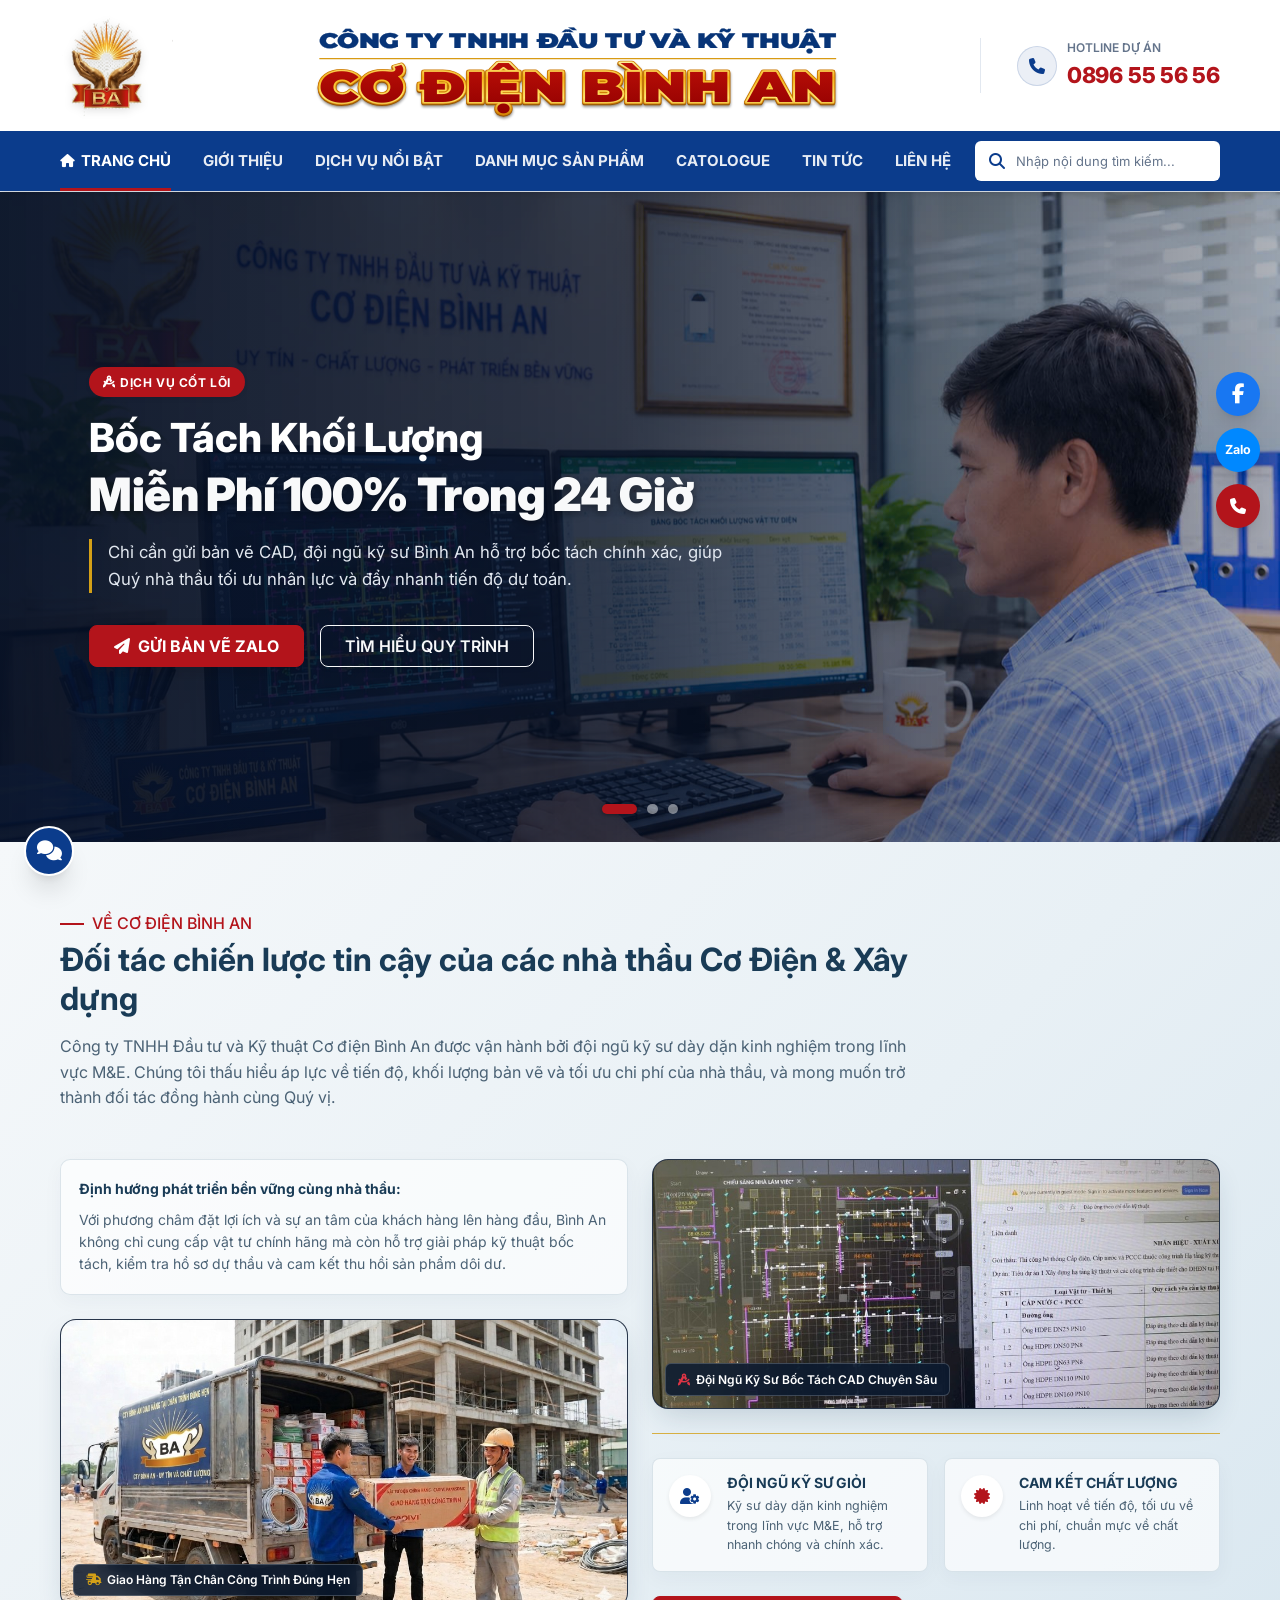
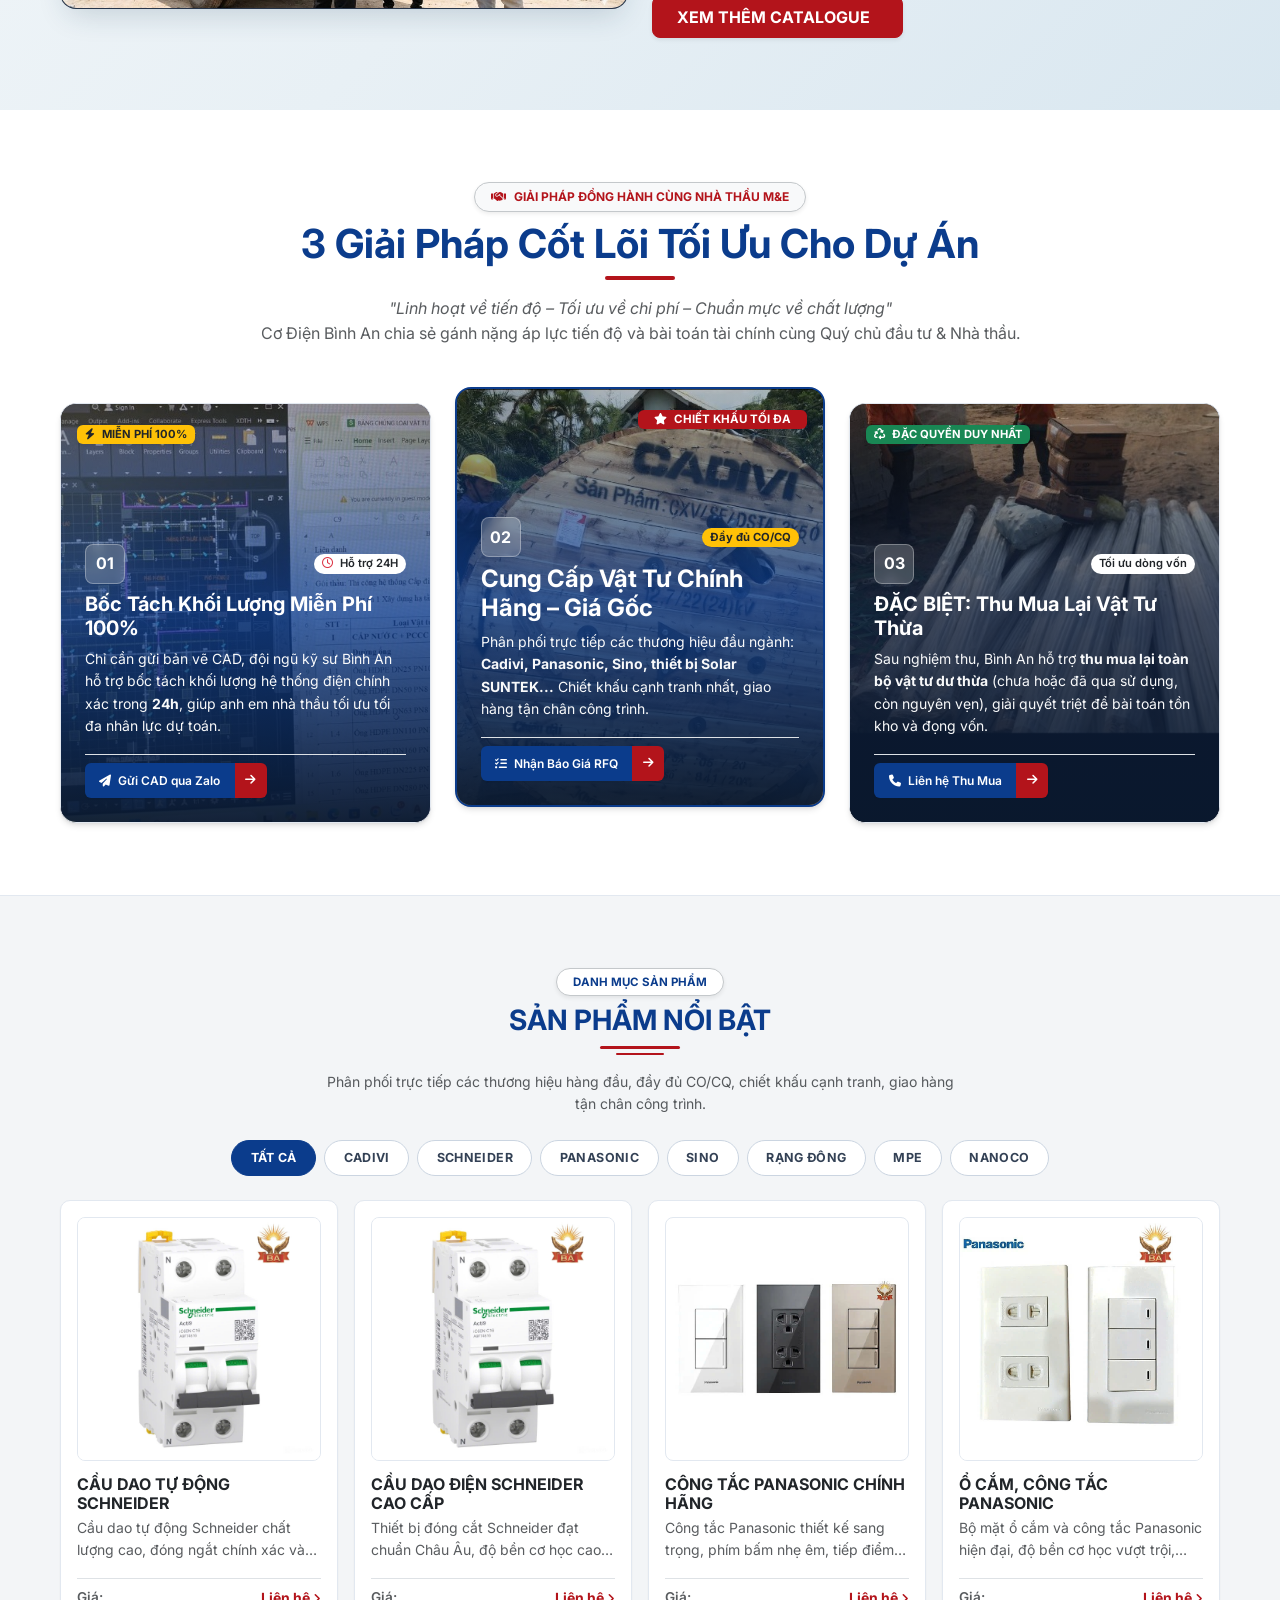
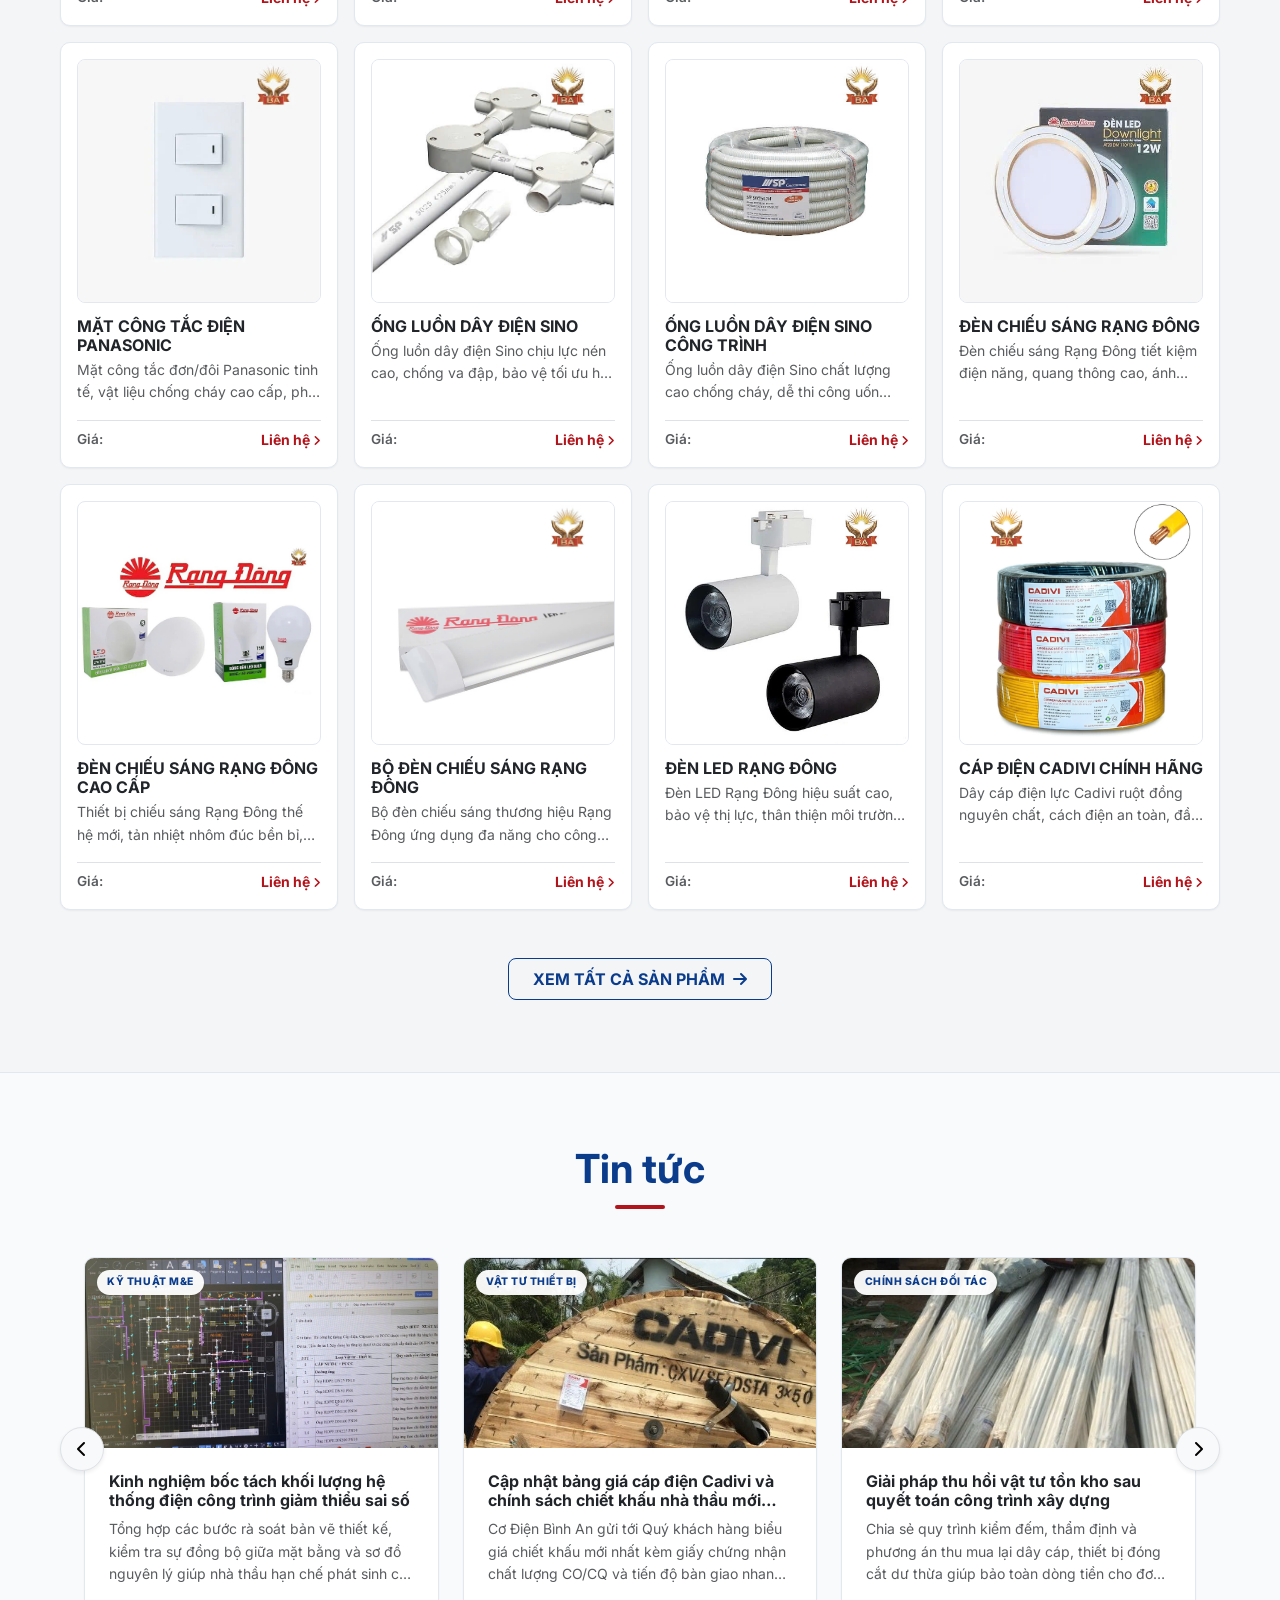
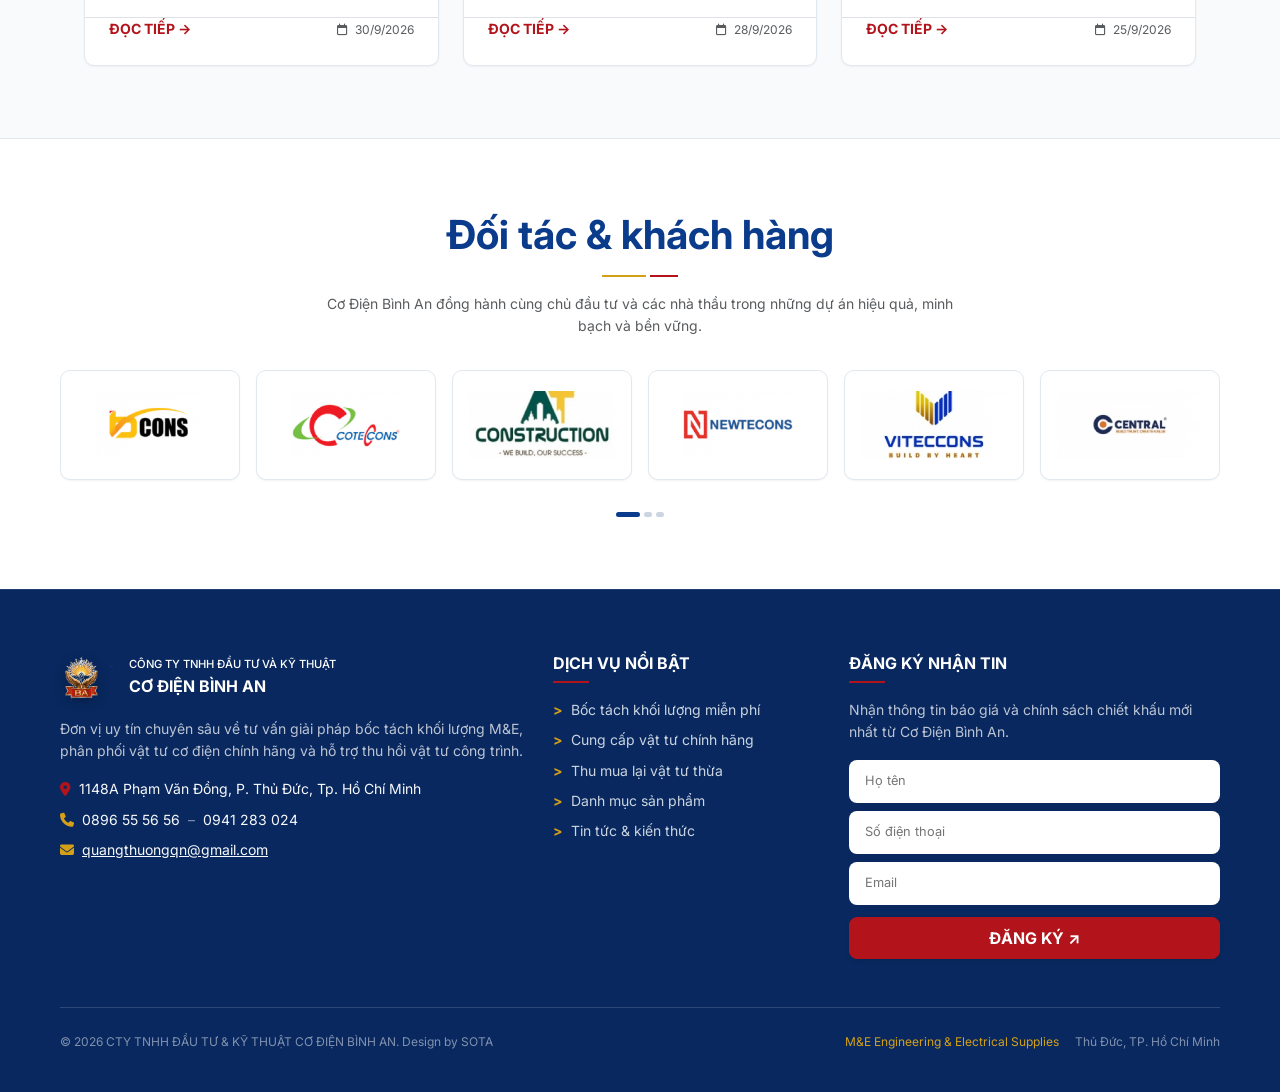
==== commit 4ea5a228: "Keep subtitle in 3 Giai Phap Cot Loi section on a single line" ====
--- a/index.html
+++ b/index.html
@@ -533,7 +533,7 @@
     <section id="dich-vu" class="section-services">
       <div class="custom-container">
         <!-- Section Title Header -->
-        <div class="text-center mx-auto mb-5" style="max-width: 760px">
+        <div class="text-center mx-auto mb-5" style="max-width: 960px">
           <div
             class="d-inline-flex align-items-center gap-2 px-3 py-1 rounded-pill bg-light border border-secondary-subtle small fw-bold text-brand-red text-uppercase mb-2 shadow-sm"
             style="font-size: 0.75rem"
@@ -558,8 +558,7 @@
               >"Linh hoạt về tiến độ – Tối ưu về chi phí – Chuẩn mực về chất
               lượng"</em
             ><br />
-            Cơ Điện Bình An chia sẻ gánh nặng áp lực tiến độ và bài toán tài
-            chính cùng Quý chủ đầu tư & Nhà thầu.
+            <span class="text-nowrap-desktop">Cơ Điện Bình An chia sẻ gánh nặng áp lực tiến độ và bài toán tài chính cùng Quý chủ đầu tư & Nhà thầu.</span>
           </p>
         </div>
 
--- a/css/base.css
+++ b/css/base.css
@@ -142,3 +142,10 @@
 ::-webkit-scrollbar-thumb:hover {
   background: #94a3b8;
 }
+
+/* Responsive Single-line helper */
+@media (min-width: 992px) {
+  .text-nowrap-desktop {
+    white-space: nowrap !important;
+  }
+}
--- a/css/responsive.css
+++ b/css/responsive.css
@@ -217,6 +217,9 @@
   .floating-social-dock {
     right: 0.35rem;
     gap: 0.45rem;
+    top: auto;
+    bottom: 5.5rem;
+    transform: none;
   }
 
   .float-btn {
@@ -226,7 +229,7 @@
   }
 
   .floating-support-btn {
-    bottom: 0.75rem;
+    bottom: 1rem;
     left: 0.75rem;
     width: 40px;
     height: 40px;
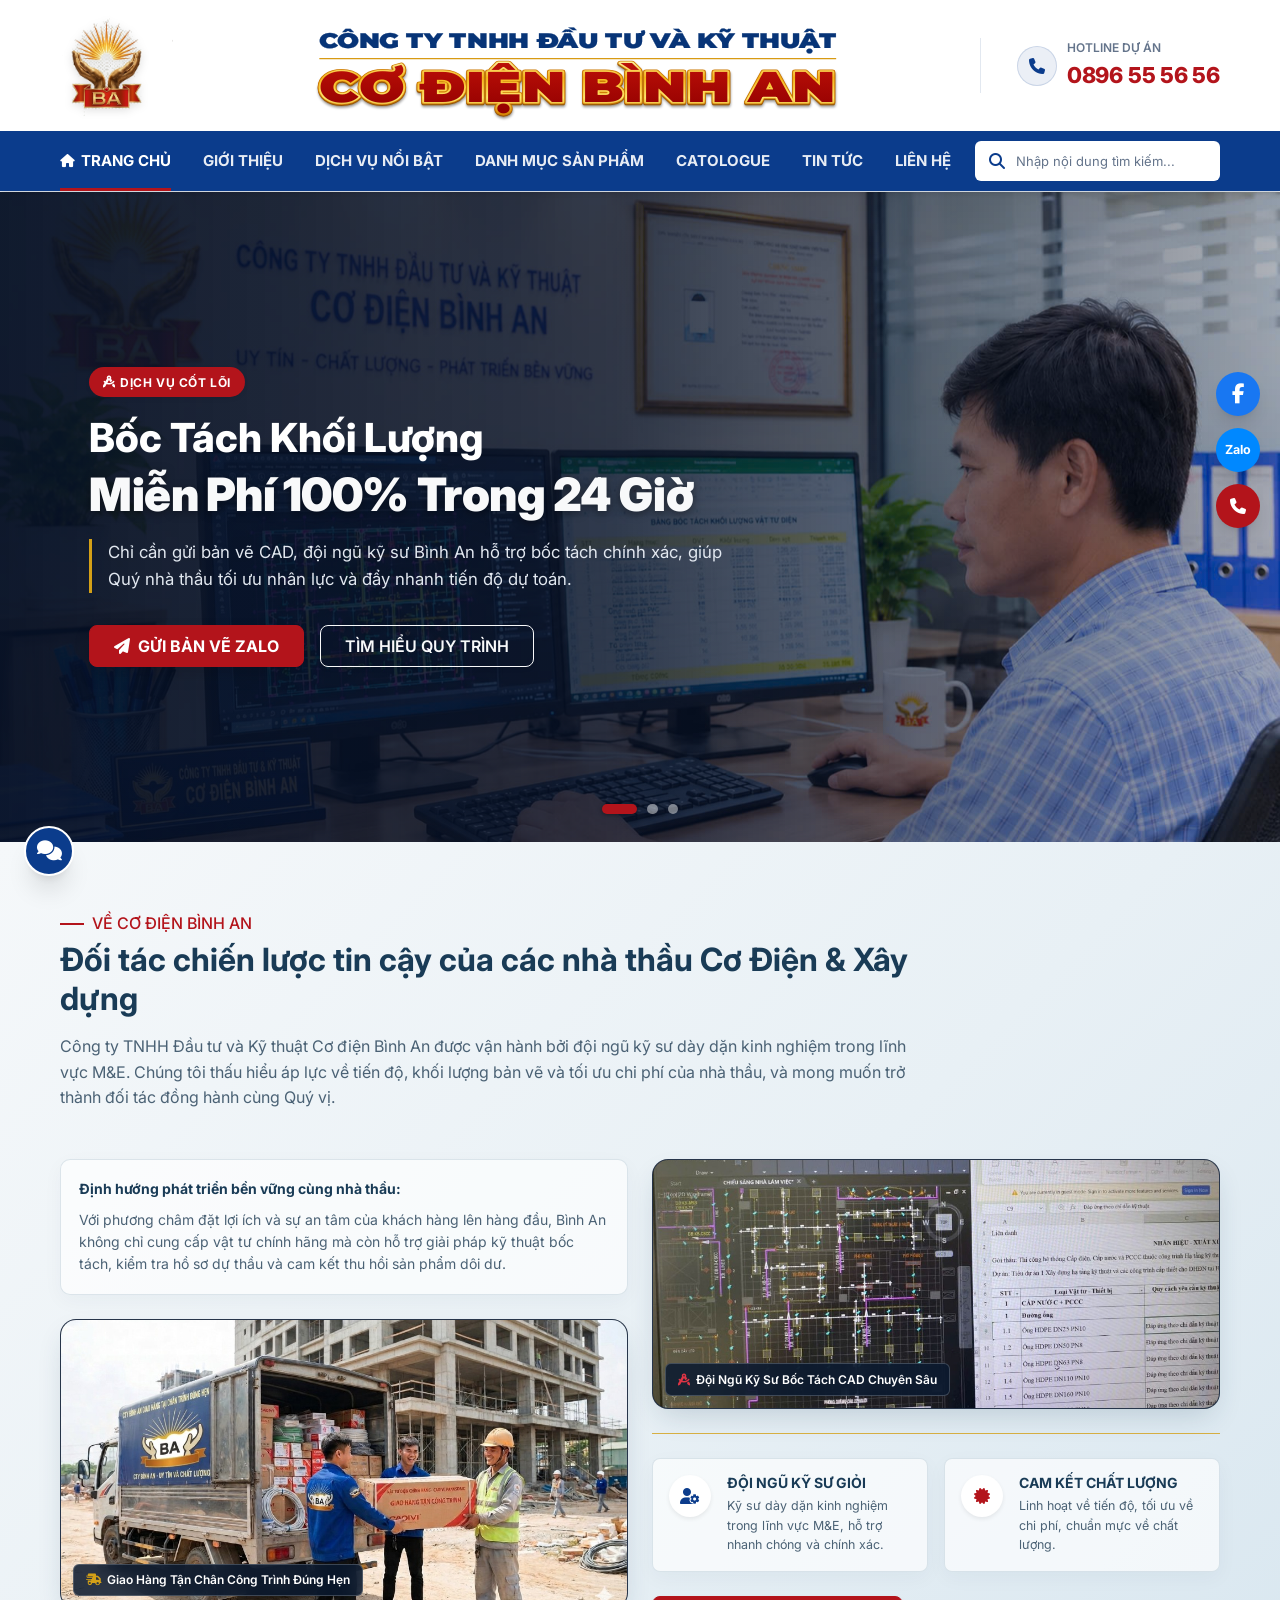
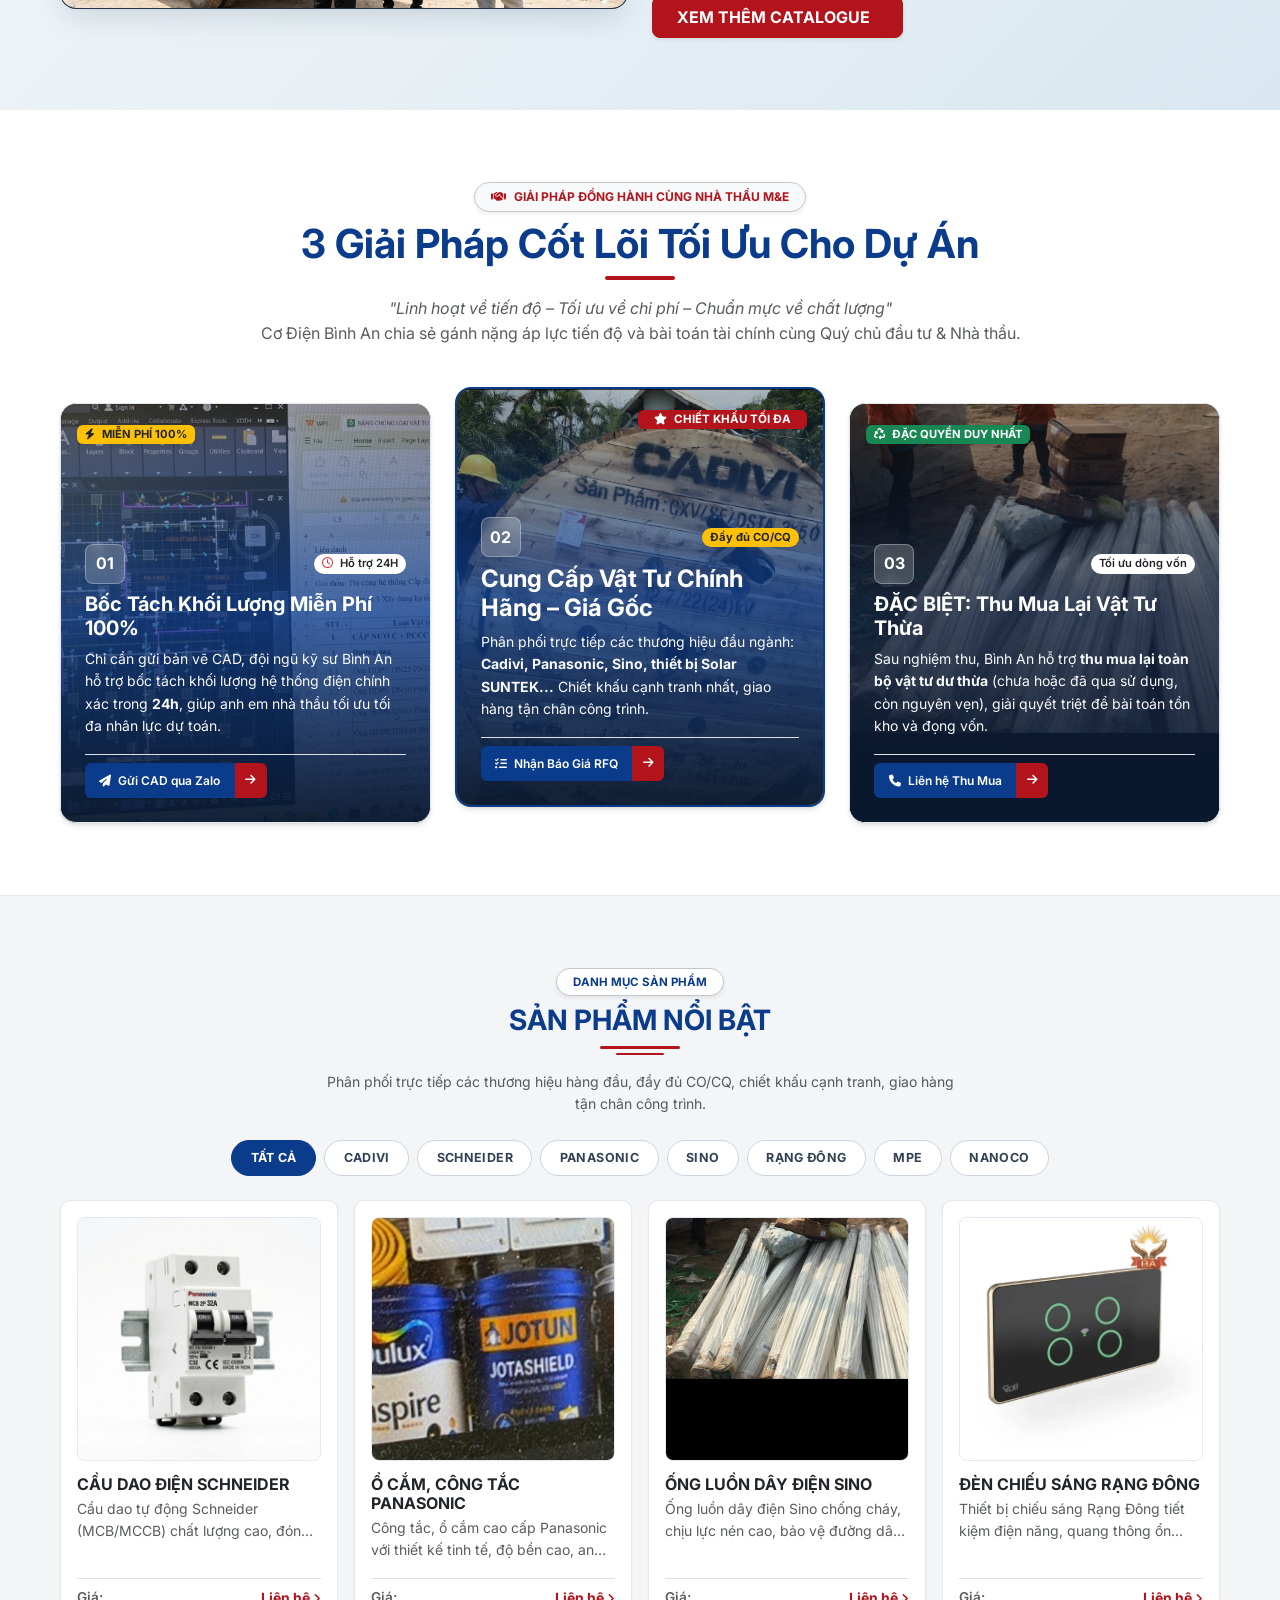
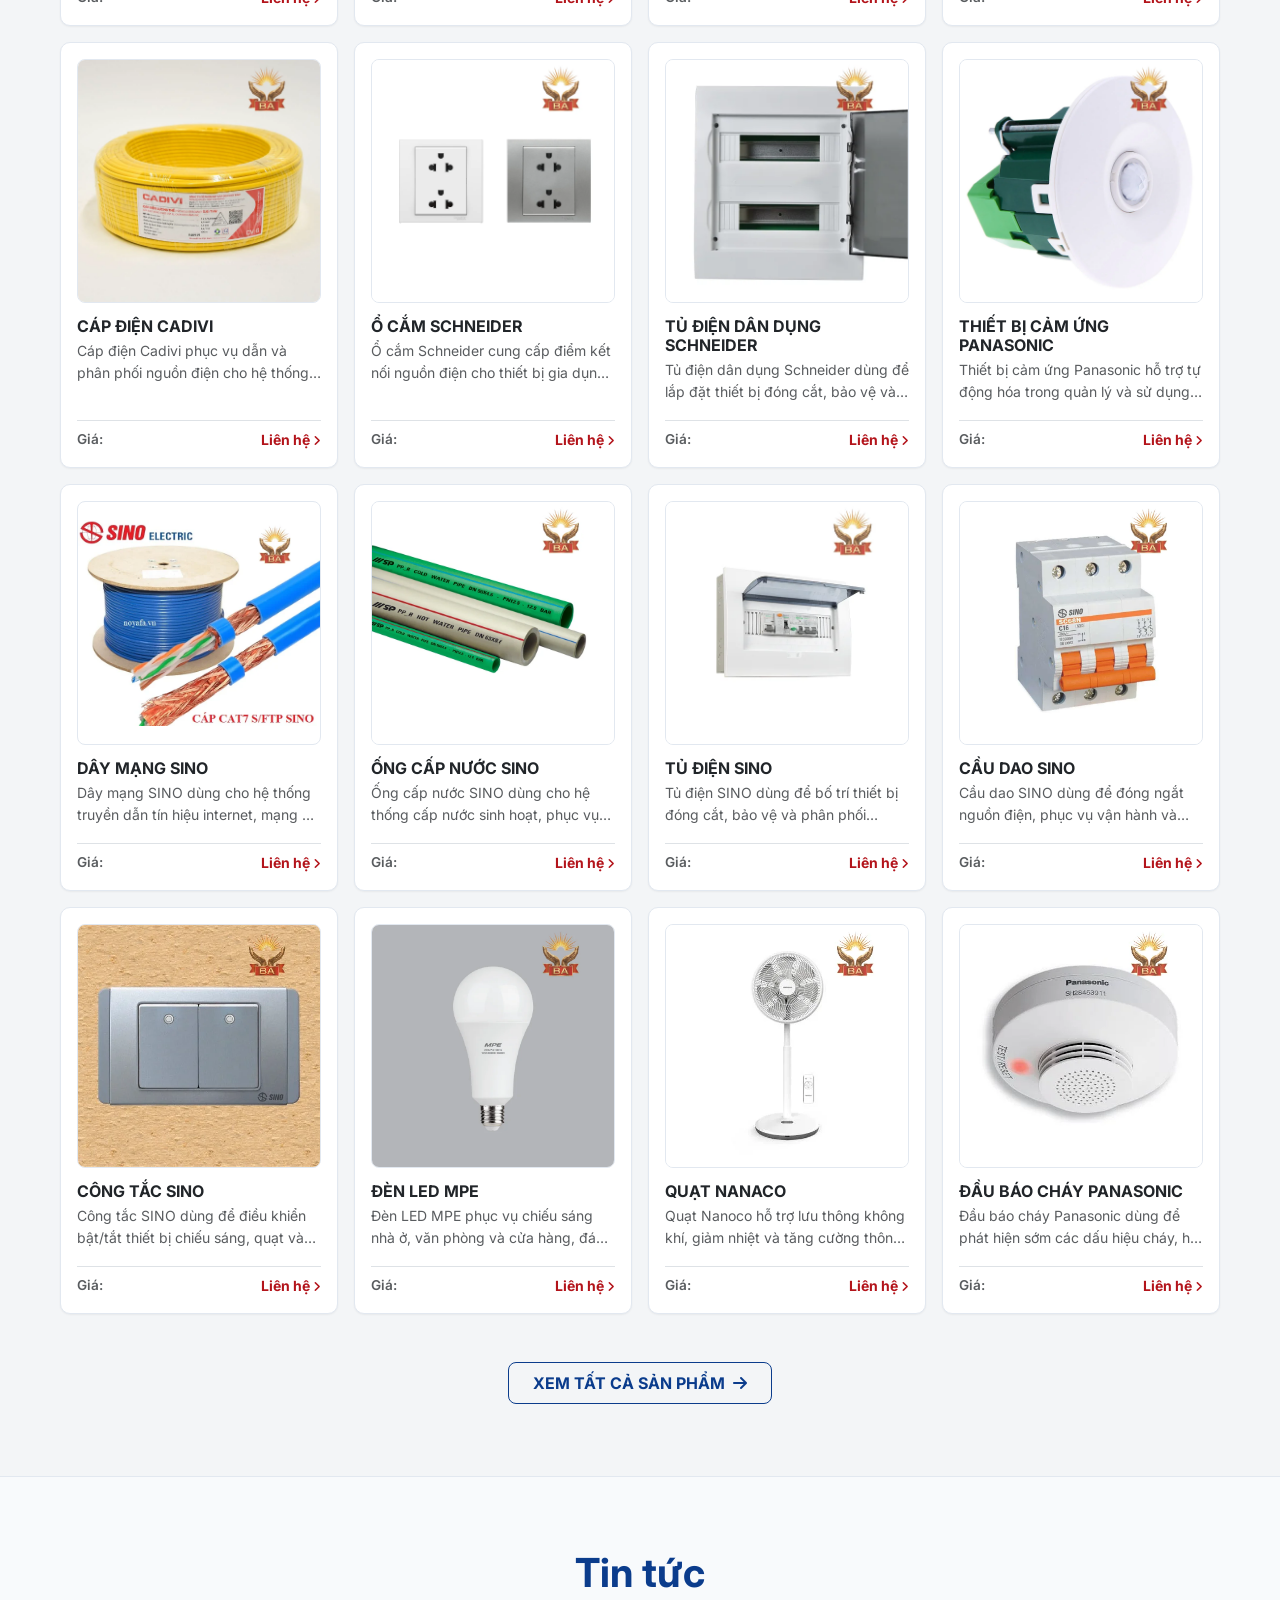
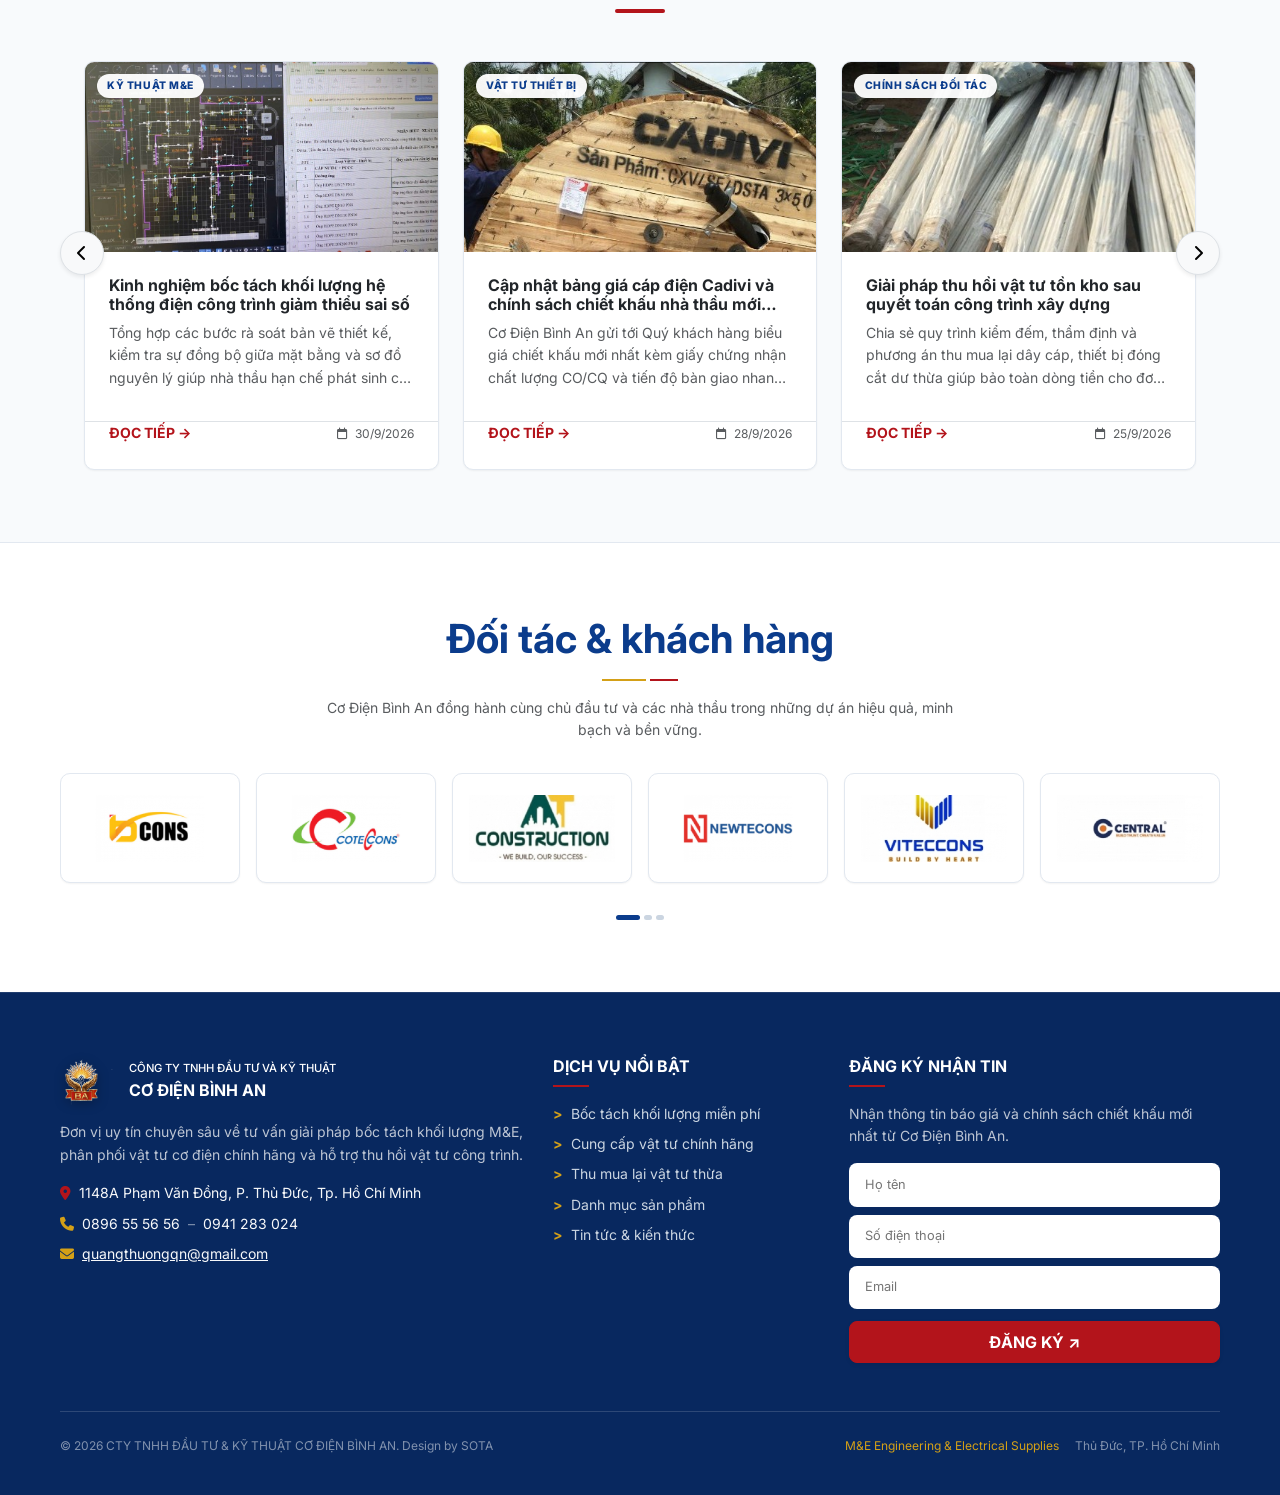
==== commit 08dc09ae: "Restore all deleted images and 16 original products in product grid" ====
--- a/index.html
+++ b/index.html
@@ -907,7 +907,7 @@
 
         <!-- Product Grid: 16 sản phẩm theo 7 thương hiệu, 4 thẻ mỗi hàng trên desktop. -->
         <div class="row g-3 mb-5" id="productGrid">
-          <!-- Sản phẩm 1: CẦU DAO TỰ ĐỘNG SCHNEIDER -->
+          <!-- Sản phẩm 1: CẦU DAO ĐIỆN SCHNEIDER -->
           <div
             class="col-12 col-sm-6 col-md-4 col-lg-3 product-item-col"
             data-category="schneider"
@@ -916,16 +916,16 @@
               <div>
                 <div class="product-img-box">
                   <img
-                    src="assets/images/3. SCHNEIDER - CẦU DAO.jpg"
-                    alt="CẦU DAO TỰ ĐỘNG SCHNEIDER"
+                    src="assets/images/prod-panasonic-mcb.jpg"
+                    alt="CẦU DAO ĐIỆN SCHNEIDER"
                     loading="lazy"
                   />
                 </div>
                 <h3 class="h6 fw-bold text-dark mb-1 leading-snug">
-                  CẦU DAO TỰ ĐỘNG SCHNEIDER
+                  CẦU DAO ĐIỆN SCHNEIDER
                 </h3>
                 <p class="text-muted small line-clamp-2 mb-3">
-                  Cầu dao tự động Schneider chất lượng cao, đóng ngắt chính xác và bảo vệ quá tải, ngắn mạch an toàn tối đa cho công trình.
+                  Cầu dao tự động Schneider (MCB/MCCB) chất lượng cao, đóng ngắt an toàn và bảo vệ tối ưu hệ thống điện.
                 </p>
               </div>
               <div
@@ -948,25 +948,25 @@
             </article>
           </div>
 
-          <!-- Sản phẩm 2: CẦU DAO ĐIỆN SCHNEIDER CAO CẤP -->
+          <!-- Sản phẩm 2: Ổ CẮM, CÔNG TẮC PANASONIC -->
           <div
             class="col-12 col-sm-6 col-md-4 col-lg-3 product-item-col"
-            data-category="schneider"
+            data-category="panasonic"
           >
             <article class="product-card h-100">
               <div>
                 <div class="product-img-box">
                   <img
-                    src="assets/images/3. SCHNEIDER - CẦU DAO 2.jpg"
-                    alt="CẦU DAO ĐIỆN SCHNEIDER CAO CẤP"
+                    src="assets/images/prod-panasonic-congtac.jpg"
+                    alt="Ổ CẮM, CÔNG TẮC PANASONIC"
                     loading="lazy"
                   />
                 </div>
                 <h3 class="h6 fw-bold text-dark mb-1 leading-snug">
-                  CẦU DAO ĐIỆN SCHNEIDER CAO CẤP
+                  Ổ CẮM, CÔNG TẮC PANASONIC
                 </h3>
                 <p class="text-muted small line-clamp-2 mb-3">
-                  Thiết bị đóng cắt Schneider đạt chuẩn Châu Âu, độ bền cơ học cao, chuyên dụng cho tủ điện nhà ở và công nghiệp.
+                  Công tắc, ổ cắm cao cấp Panasonic với thiết kế tinh tế, độ bền cao, an toàn tuyệt đối cho người sử dụng.
                 </p>
               </div>
               <div
@@ -989,25 +989,25 @@
             </article>
           </div>
 
-          <!-- Sản phẩm 3: CÔNG TẮC PANASONIC CHÍNH HÃNG -->
+          <!-- Sản phẩm 3: ỐNG LUỒN DÂY ĐIỆN SINO -->
           <div
             class="col-12 col-sm-6 col-md-4 col-lg-3 product-item-col"
-            data-category="panasonic"
+            data-category="sino"
           >
             <article class="product-card h-100">
               <div>
                 <div class="product-img-box">
                   <img
-                    src="assets/images/1. PANASONIC - CÔNG TẮC.jpg"
-                    alt="CÔNG TẮC PANASONIC CHÍNH HÃNG"
+                    src="assets/images/prod-ong-luon-sino.jpg"
+                    alt="ỐNG LUỒN DÂY ĐIỆN SINO"
                     loading="lazy"
                   />
                 </div>
                 <h3 class="h6 fw-bold text-dark mb-1 leading-snug">
-                  CÔNG TẮC PANASONIC CHÍNH HÃNG
+                  ỐNG LUỒN DÂY ĐIỆN SINO
                 </h3>
                 <p class="text-muted small line-clamp-2 mb-3">
-                  Công tắc Panasonic thiết kế sang trọng, phím bấm nhẹ êm, tiếp điểm hợp kim đồng dẫn điện tốt và chống phóng điện.
+                  Ống luồn dây điện Sino chống cháy, chịu lực nén cao, bảo vệ đường dây cáp điện ngầm và nổi cho công trình.
                 </p>
               </div>
               <div
@@ -1030,25 +1030,25 @@
             </article>
           </div>
 
-          <!-- Sản phẩm 4: Ổ CẮM, CÔNG TẮC PANASONIC -->
+          <!-- Sản phẩm 4: ĐÈN CHIẾU SÁNG RẠNG ĐÔNG -->
           <div
             class="col-12 col-sm-6 col-md-4 col-lg-3 product-item-col"
-            data-category="panasonic"
+            data-category="rangdong"
           >
             <article class="product-card h-100">
               <div>
                 <div class="product-img-box">
                   <img
-                    src="assets/images/4. PANASONIC - CÔNG TẮC.jpg"
-                    alt="Ổ CẮM, CÔNG TẮC PANASONIC"
+                    src="assets/images/cong-tac-cam-ung-rang-dong.webp"
+                    alt="ĐÈN CHIẾU SÁNG RẠNG ĐÔNG"
                     loading="lazy"
                   />
                 </div>
                 <h3 class="h6 fw-bold text-dark mb-1 leading-snug">
-                  Ổ CẮM, CÔNG TẮC PANASONIC
+                  ĐÈN CHIẾU SÁNG RẠNG ĐÔNG
                 </h3>
                 <p class="text-muted small line-clamp-2 mb-3">
-                  Bộ mặt ổ cắm và công tắc Panasonic hiện đại, độ bền cơ học vượt trội, cách điện an toàn cho người sử dụng.
+                  Thiết bị chiếu sáng Rạng Đông tiết kiệm điện năng, quang thông ổn định, độ bền vượt trội theo tiêu chuẩn.
                 </p>
               </div>
               <div
@@ -1071,25 +1071,25 @@
             </article>
           </div>
 
-          <!-- Sản phẩm 5: MẶT CÔNG TẮC ĐIỆN PANASONIC -->
+          <!-- Sản phẩm 5: CÁP ĐIỆN CADIVI -->
           <div
             class="col-12 col-sm-6 col-md-4 col-lg-3 product-item-col"
-            data-category="panasonic"
+            data-category="cadivi"
           >
             <article class="product-card h-100">
               <div>
                 <div class="product-img-box">
                   <img
-                    src="assets/images/4. PANASONIC - CÔNG TẮC 1.jpg"
-                    alt="MẶT CÔNG TẮC ĐIỆN PANASONIC"
+                    src="assets/images/cap-dien-cadivi.webp"
+                    alt="CÁP ĐIỆN CADIVI"
                     loading="lazy"
                   />
                 </div>
                 <h3 class="h6 fw-bold text-dark mb-1 leading-snug">
-                  MẶT CÔNG TẮC ĐIỆN PANASONIC
+                  CÁP ĐIỆN CADIVI
                 </h3>
                 <p class="text-muted small line-clamp-2 mb-3">
-                  Mặt công tắc đơn/đôi Panasonic tinh tế, vật liệu chống cháy cao cấp, phù hợp mọi không gian nội thất.
+                  Cáp điện Cadivi phục vụ dẫn và phân phối nguồn điện cho hệ thống điện dân dụng, công nghiệp và các công trình xây dựng.
                 </p>
               </div>
               <div
@@ -1112,25 +1112,25 @@
             </article>
           </div>
 
-          <!-- Sản phẩm 6: ỐNG LUỒN DÂY ĐIỆN SINO -->
+          <!-- Sản phẩm 6: Ổ CẮM SCHNEIDER -->
           <div
             class="col-12 col-sm-6 col-md-4 col-lg-3 product-item-col"
-            data-category="sino"
+            data-category="schneider"
           >
             <article class="product-card h-100">
               <div>
                 <div class="product-img-box">
                   <img
-                    src="assets/images/5. SINO - ỐNG LUỒN DÂY.jpg"
-                    alt="ỐNG LUỒN DÂY ĐIỆN SINO"
+                    src="assets/images/o-cam-schneider.webp"
+                    alt="Ổ CẮM SCHNEIDER"
                     loading="lazy"
                   />
                 </div>
                 <h3 class="h6 fw-bold text-dark mb-1 leading-snug">
-                  ỐNG LUỒN DÂY ĐIỆN SINO
+                  Ổ CẮM SCHNEIDER
                 </h3>
                 <p class="text-muted small line-clamp-2 mb-3">
-                  Ống luồn dây điện Sino chịu lực nén cao, chống va đập, bảo vệ tối ưu hệ thống dây điện âm tường và đi nổi.
+                  Ổ cắm Schneider cung cấp điểm kết nối nguồn điện cho thiết bị gia dụng và văn phòng, phù hợp nhiều không gian lắp đặt.
                 </p>
               </div>
               <div
@@ -1153,25 +1153,25 @@
             </article>
           </div>
 
-          <!-- Sản phẩm 7: ỐNG LUỒN DÂY ĐIỆN SINO CÔNG TRÌNH -->
+          <!-- Sản phẩm 7: TỦ ĐIỆN DÂN DỤNG SCHNEIDER -->
           <div
             class="col-12 col-sm-6 col-md-4 col-lg-3 product-item-col"
-            data-category="sino"
+            data-category="schneider"
           >
             <article class="product-card h-100">
               <div>
                 <div class="product-img-box">
                   <img
-                    src="assets/images/5. SINO - ỐNG LUỒN DÂY 2.jpg"
-                    alt="ỐNG LUỒN DÂY ĐIỆN SINO CÔNG TRÌNH"
+                    src="assets/images/tu-dien-schneider.webp"
+                    alt="TỦ ĐIỆN DÂN DỤNG SCHNEIDER"
                     loading="lazy"
                   />
                 </div>
                 <h3 class="h6 fw-bold text-dark mb-1 leading-snug">
-                  ỐNG LUỒN DÂY ĐIỆN SINO CÔNG TRÌNH
+                  TỦ ĐIỆN DÂN DỤNG SCHNEIDER
                 </h3>
                 <p class="text-muted small line-clamp-2 mb-3">
-                  Ống luồn dây điện Sino chất lượng cao chống cháy, dễ thi công uốn cong, đáp ứng nghiêm ngặt tiêu chuẩn kỹ thuật.
+                  Tủ điện dân dụng Schneider dùng để lắp đặt thiết bị đóng cắt, bảo vệ và phân phối điện cho nhà ở, căn hộ.
                 </p>
               </div>
               <div
@@ -1194,25 +1194,25 @@
             </article>
           </div>
 
-          <!-- Sản phẩm 8: ĐÈN CHIẾU SÁNG RẠNG ĐÔNG -->
+          <!-- Sản phẩm 8: THIẾT BỊ CẢM ỨNG PANASONIC -->
           <div
             class="col-12 col-sm-6 col-md-4 col-lg-3 product-item-col"
-            data-category="rangdong"
+            data-category="panasonic"
           >
             <article class="product-card h-100">
               <div>
                 <div class="product-img-box">
                   <img
-                    src="assets/images/2. RẠNG ĐÔNG - ĐÈN CHIẾU SÁNG.jpg"
-                    alt="ĐÈN CHIẾU SÁNG RẠNG ĐÔNG"
+                    src="assets/images/thiet-bi-cam-ung-panasonic.webp"
+                    alt="THIẾT BỊ CẢM ỨNG PANASONIC"
                     loading="lazy"
                   />
                 </div>
                 <h3 class="h6 fw-bold text-dark mb-1 leading-snug">
-                  ĐÈN CHIẾU SÁNG RẠNG ĐÔNG
+                  THIẾT BỊ CẢM ỨNG PANASONIC
                 </h3>
                 <p class="text-muted small line-clamp-2 mb-3">
-                  Đèn chiếu sáng Rạng Đông tiết kiệm điện năng, quang thông cao, ánh sáng chân thực và không nhấp nháy.
+                  Thiết bị cảm ứng Panasonic hỗ trợ tự động hóa trong quản lý và sử dụng thiết bị điện, gia tăng tiện ích sử dụng.
                 </p>
               </div>
               <div
@@ -1235,25 +1235,25 @@
             </article>
           </div>
 
-          <!-- Sản phẩm 9: ĐÈN CHIẾU SÁNG RẠNG ĐÔNG CAO CẤP -->
+          <!-- Sản phẩm 9: DÂY MẠNG SINO -->
           <div
             class="col-12 col-sm-6 col-md-4 col-lg-3 product-item-col"
-            data-category="rangdong"
+            data-category="sino"
           >
             <article class="product-card h-100">
               <div>
                 <div class="product-img-box">
                   <img
-                    src="assets/images/2. RẠNG ĐÔNG - ĐÈN CHIẾU SÁNG 1.jpg"
-                    alt="ĐÈN CHIẾU SÁNG RẠNG ĐÔNG CAO CẤP"
+                    src="assets/images/day-mang-sino.webp"
+                    alt="DÂY MẠNG SINO"
                     loading="lazy"
                   />
                 </div>
                 <h3 class="h6 fw-bold text-dark mb-1 leading-snug">
-                  ĐÈN CHIẾU SÁNG RẠNG ĐÔNG CAO CẤP
+                  DÂY MẠNG SINO
                 </h3>
                 <p class="text-muted small line-clamp-2 mb-3">
-                  Thiết bị chiếu sáng Rạng Đông thế hệ mới, tản nhiệt nhôm đúc bền bỉ, tuổi thọ chiếu sáng lên đến 30.000 giờ.
+                  Dây mạng SINO dùng cho hệ thống truyền dẫn tín hiệu internet, mạng nội bộ trong công trình dân dụng và văn phòng.
                 </p>
               </div>
               <div
@@ -1276,25 +1276,25 @@
             </article>
           </div>
 
-          <!-- Sản phẩm 10: BỘ ĐÈN CHIẾU SÁNG RẠNG ĐÔNG -->
+          <!-- Sản phẩm 10: ỐNG CẤP NƯỚC SINO -->
           <div
             class="col-12 col-sm-6 col-md-4 col-lg-3 product-item-col"
-            data-category="rangdong"
+            data-category="sino"
           >
             <article class="product-card h-100">
               <div>
                 <div class="product-img-box">
                   <img
-                    src="assets/images/2. RẠNG ĐÔNG - ĐÈN CHIẾU SÁNG 2.jpg"
-                    alt="BỘ ĐÈN CHIẾU SÁNG RẠNG ĐÔNG"
+                    src="assets/images/ong-cap-nuoc-sino.webp"
+                    alt="ỐNG CẤP NƯỚC SINO"
                     loading="lazy"
                   />
                 </div>
                 <h3 class="h6 fw-bold text-dark mb-1 leading-snug">
-                  BỘ ĐÈN CHIẾU SÁNG RẠNG ĐÔNG
+                  ỐNG CẤP NƯỚC SINO
                 </h3>
                 <p class="text-muted small line-clamp-2 mb-3">
-                  Bộ đèn chiếu sáng thương hiệu Rạng Đông ứng dụng đa năng cho công trình nhà ở, văn phòng, nhà xưởng.
+                  Ống cấp nước SINO dùng cho hệ thống cấp nước sinh hoạt, phục vụ nhu cầu dẫn nước trong các công trình dân dụng.
                 </p>
               </div>
               <div
@@ -1317,25 +1317,25 @@
             </article>
           </div>
 
-          <!-- Sản phẩm 11: ĐÈN LED RẠNG ĐÔNG -->
+          <!-- Sản phẩm 11: TỦ ĐIỆN SINO -->
           <div
             class="col-12 col-sm-6 col-md-4 col-lg-3 product-item-col"
-            data-category="rangdong"
+            data-category="sino"
           >
             <article class="product-card h-100">
               <div>
                 <div class="product-img-box">
                   <img
-                    src="assets/images/2. RẠNG ĐÔNG - ĐÈN LED.jpg"
-                    alt="ĐÈN LED RẠNG ĐÔNG"
+                    src="assets/images/tu-dien-sino.webp"
+                    alt="TỦ ĐIỆN SINO"
                     loading="lazy"
                   />
                 </div>
                 <h3 class="h6 fw-bold text-dark mb-1 leading-snug">
-                  ĐÈN LED RẠNG ĐÔNG
+                  TỦ ĐIỆN SINO
                 </h3>
                 <p class="text-muted small line-clamp-2 mb-3">
-                  Đèn LED Rạng Đông hiệu suất cao, bảo vệ thị lực, thân thiện môi trường và siêu tiết kiệm điện tiêu thụ.
+                  Tủ điện SINO dùng để bố trí thiết bị đóng cắt, bảo vệ và phân phối nguồn điện trong công trình.
                 </p>
               </div>
               <div
@@ -1358,25 +1358,189 @@
             </article>
           </div>
 
-          <!-- Sản phẩm 12: CÁP ĐIỆN CADIVI CHÍNH HÃNG -->
+          <!-- Sản phẩm 12: CẦU DAO SINO -->
           <div
             class="col-12 col-sm-6 col-md-4 col-lg-3 product-item-col"
-            data-category="cadivi"
+            data-category="sino"
           >
             <article class="product-card h-100">
               <div>
                 <div class="product-img-box">
                   <img
-                    src="assets/images/6. CADIVI - CÁP ĐIỆN.jpg"
-                    alt="CÁP ĐIỆN CADIVI CHÍNH HÃNG"
+                    src="assets/images/cau-dao-sino.webp"
+                    alt="CẦU DAO SINO"
                     loading="lazy"
                   />
                 </div>
                 <h3 class="h6 fw-bold text-dark mb-1 leading-snug">
-                  CÁP ĐIỆN CADIVI CHÍNH HÃNG
+                  CẦU DAO SINO
                 </h3>
                 <p class="text-muted small line-clamp-2 mb-3">
-                  Dây cáp điện lực Cadivi ruột đồng nguyên chất, cách điện an toàn, đầy đủ chứng chỉ CO/CQ cho dự án xây dựng.
+                  Cầu dao SINO dùng để đóng ngắt nguồn điện, phục vụ vận hành và bảo trì hệ thống điện dân dụng.
+                </p>
+              </div>
+              <div
+                class="pt-2 border-top d-flex align-items-center justify-content-between"
+              >
+                <span class="product-price-tag text-muted fw-semibold"
+                  >Giá:</span
+                >
+                <a
+                  href="tel:0896555656"
+                  class="text-brand-red text-decoration-none small fw-bold"
+                >
+                  Liên hệ
+                  <i
+                    class="fa-solid fa-angle-right small"
+                    aria-hidden="true"
+                  ></i>
+                </a>
+              </div>
+            </article>
+          </div>
+
+          <!-- Sản phẩm 13: CÔNG TẮC SINO -->
+          <div
+            class="col-12 col-sm-6 col-md-4 col-lg-3 product-item-col"
+            data-category="sino"
+          >
+            <article class="product-card h-100">
+              <div>
+                <div class="product-img-box">
+                  <img
+                    src="assets/images/cong-tac-sino.webp"
+                    alt="CÔNG TẮC SINO"
+                    loading="lazy"
+                  />
+                </div>
+                <h3 class="h6 fw-bold text-dark mb-1 leading-snug">
+                  CÔNG TẮC SINO
+                </h3>
+                <p class="text-muted small line-clamp-2 mb-3">
+                  Công tắc SINO dùng để điều khiển bật/tắt thiết bị chiếu sáng, quạt và các thiết bị điện sinh hoạt trong phòng.
+                </p>
+              </div>
+              <div
+                class="pt-2 border-top d-flex align-items-center justify-content-between"
+              >
+                <span class="product-price-tag text-muted fw-semibold"
+                  >Giá:</span
+                >
+                <a
+                  href="tel:0896555656"
+                  class="text-brand-red text-decoration-none small fw-bold"
+                >
+                  Liên hệ
+                  <i
+                    class="fa-solid fa-angle-right small"
+                    aria-hidden="true"
+                  ></i>
+                </a>
+              </div>
+            </article>
+          </div>
+
+          <!-- Sản phẩm 14: ĐÈN LED MPE -->
+          <div
+            class="col-12 col-sm-6 col-md-4 col-lg-3 product-item-col"
+            data-category="mpe"
+          >
+            <article class="product-card h-100">
+              <div>
+                <div class="product-img-box">
+                  <img
+                    src="assets/images/den-led-mpe.webp"
+                    alt="ĐÈN LED MPE"
+                    loading="lazy"
+                  />
+                </div>
+                <h3 class="h6 fw-bold text-dark mb-1 leading-snug">
+                  ĐÈN LED MPE
+                </h3>
+                <p class="text-muted small line-clamp-2 mb-3">
+                  Đèn LED MPE phục vụ chiếu sáng nhà ở, văn phòng và cửa hàng, đáp ứng nhu cầu bố trí ánh sáng trong công trình.
+                </p>
+              </div>
+              <div
+                class="pt-2 border-top d-flex align-items-center justify-content-between"
+              >
+                <span class="product-price-tag text-muted fw-semibold"
+                  >Giá:</span
+                >
+                <a
+                  href="tel:0896555656"
+                  class="text-brand-red text-decoration-none small fw-bold"
+                >
+                  Liên hệ
+                  <i
+                    class="fa-solid fa-angle-right small"
+                    aria-hidden="true"
+                  ></i>
+                </a>
+              </div>
+            </article>
+          </div>
+
+          <!-- Sản phẩm 15: QUẠT NANACO -->
+          <div
+            class="col-12 col-sm-6 col-md-4 col-lg-3 product-item-col"
+            data-category="nanoco"
+          >
+            <article class="product-card h-100">
+              <div>
+                <div class="product-img-box">
+                  <img
+                    src="assets/images/quat-nanoco.webp"
+                    alt="QUẠT NANACO"
+                    loading="lazy"
+                  />
+                </div>
+                <h3 class="h6 fw-bold text-dark mb-1 leading-snug">
+                  QUẠT NANACO
+                </h3>
+                <p class="text-muted small line-clamp-2 mb-3">
+                  Quạt Nanoco hỗ trợ lưu thông không khí, giảm nhiệt và tăng cường thông gió cho không gian sống và làm việc.
+                </p>
+              </div>
+              <div
+                class="pt-2 border-top d-flex align-items-center justify-content-between"
+              >
+                <span class="product-price-tag text-muted fw-semibold"
+                  >Giá:</span
+                >
+                <a
+                  href="tel:0896555656"
+                  class="text-brand-red text-decoration-none small fw-bold"
+                >
+                  Liên hệ
+                  <i
+                    class="fa-solid fa-angle-right small"
+                    aria-hidden="true"
+                  ></i>
+                </a>
+              </div>
+            </article>
+          </div>
+
+          <!-- Sản phẩm 16: ĐẦU BÁO CHÁY PANASONIC -->
+          <div
+            class="col-12 col-sm-6 col-md-4 col-lg-3 product-item-col"
+            data-category="panasonic"
+          >
+            <article class="product-card h-100">
+              <div>
+                <div class="product-img-box">
+                  <img
+                    src="assets/images/dau-bao-chay-panasonic.webp"
+                    alt="ĐẦU BÁO CHÁY PANASONIC"
+                    loading="lazy"
+                  />
+                </div>
+                <h3 class="h6 fw-bold text-dark mb-1 leading-snug">
+                  ĐẦU BÁO CHÁY PANASONIC
+                </h3>
+                <p class="text-muted small line-clamp-2 mb-3">
+                  Đầu báo cháy Panasonic dùng để phát hiện sớm các dấu hiệu cháy, hỗ trợ cảnh báo và phòng cháy chữa cháy an toàn.
                 </p>
               </div>
               <div
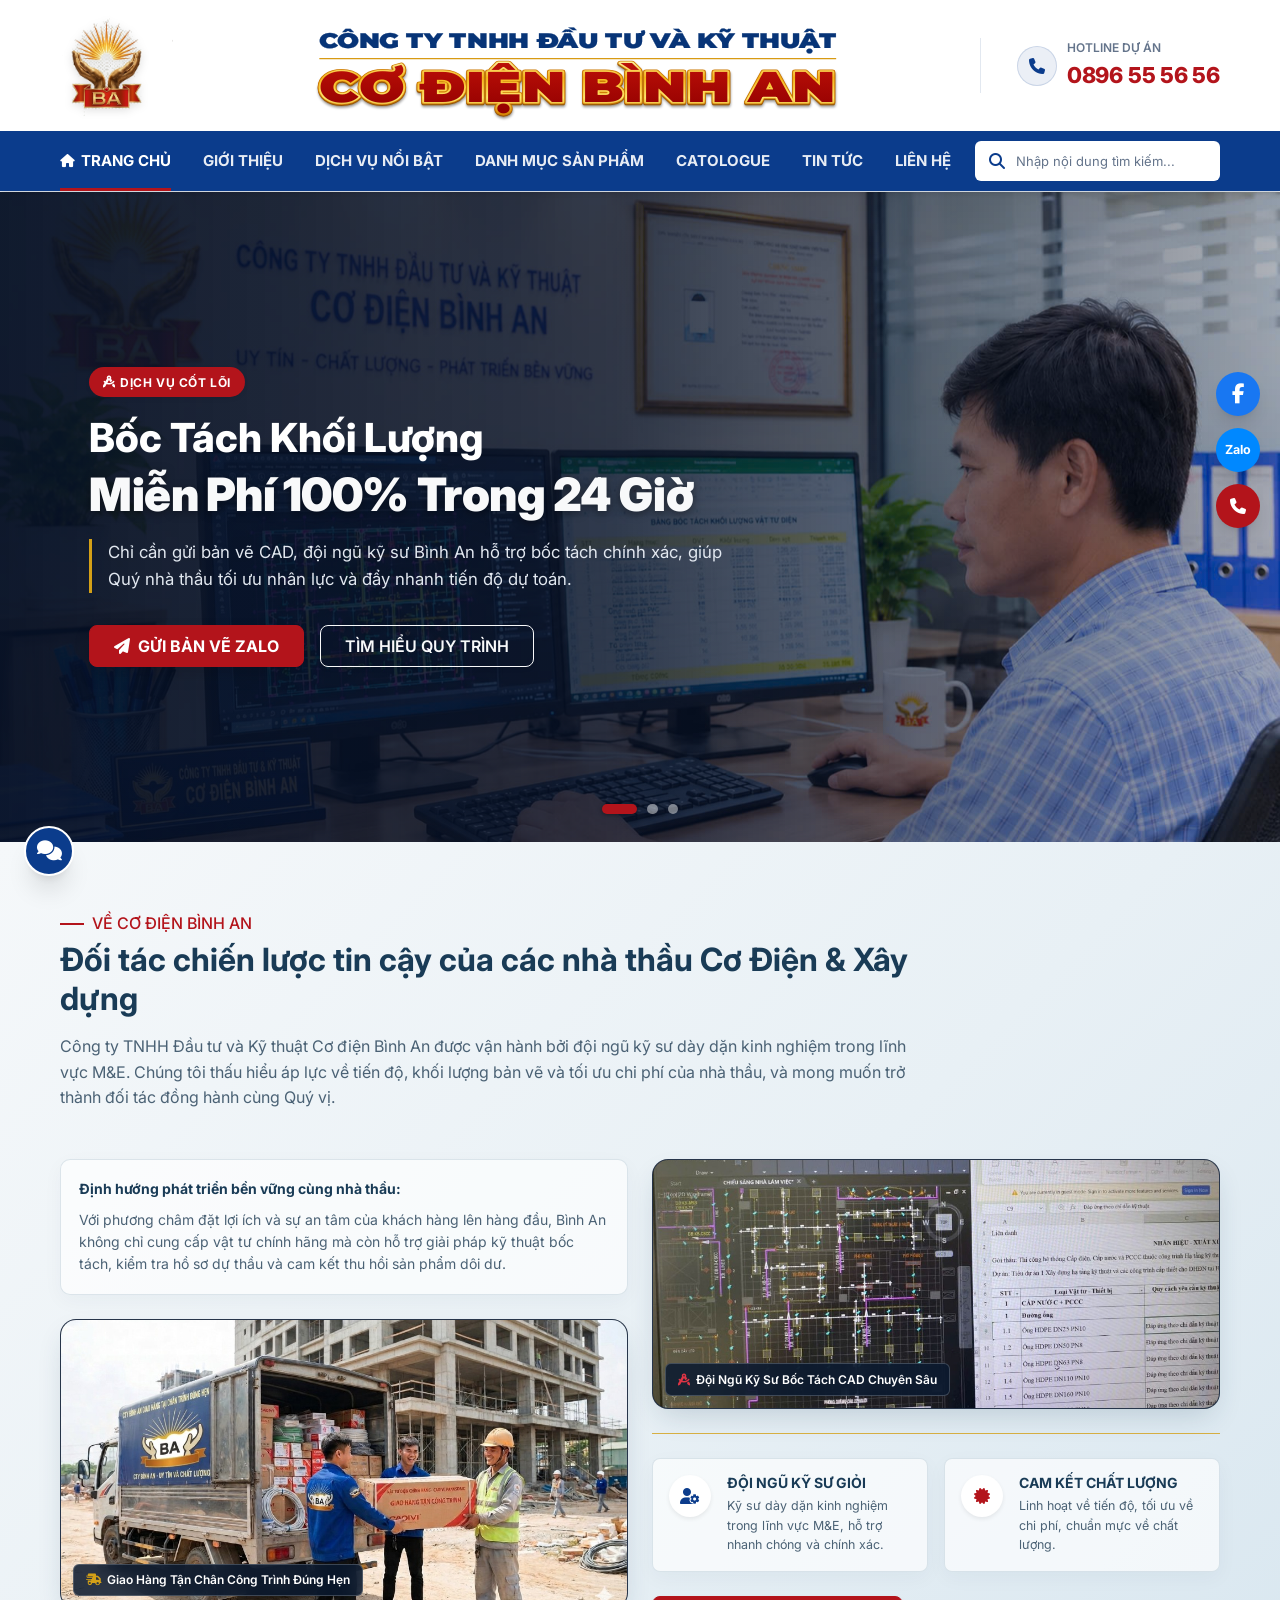
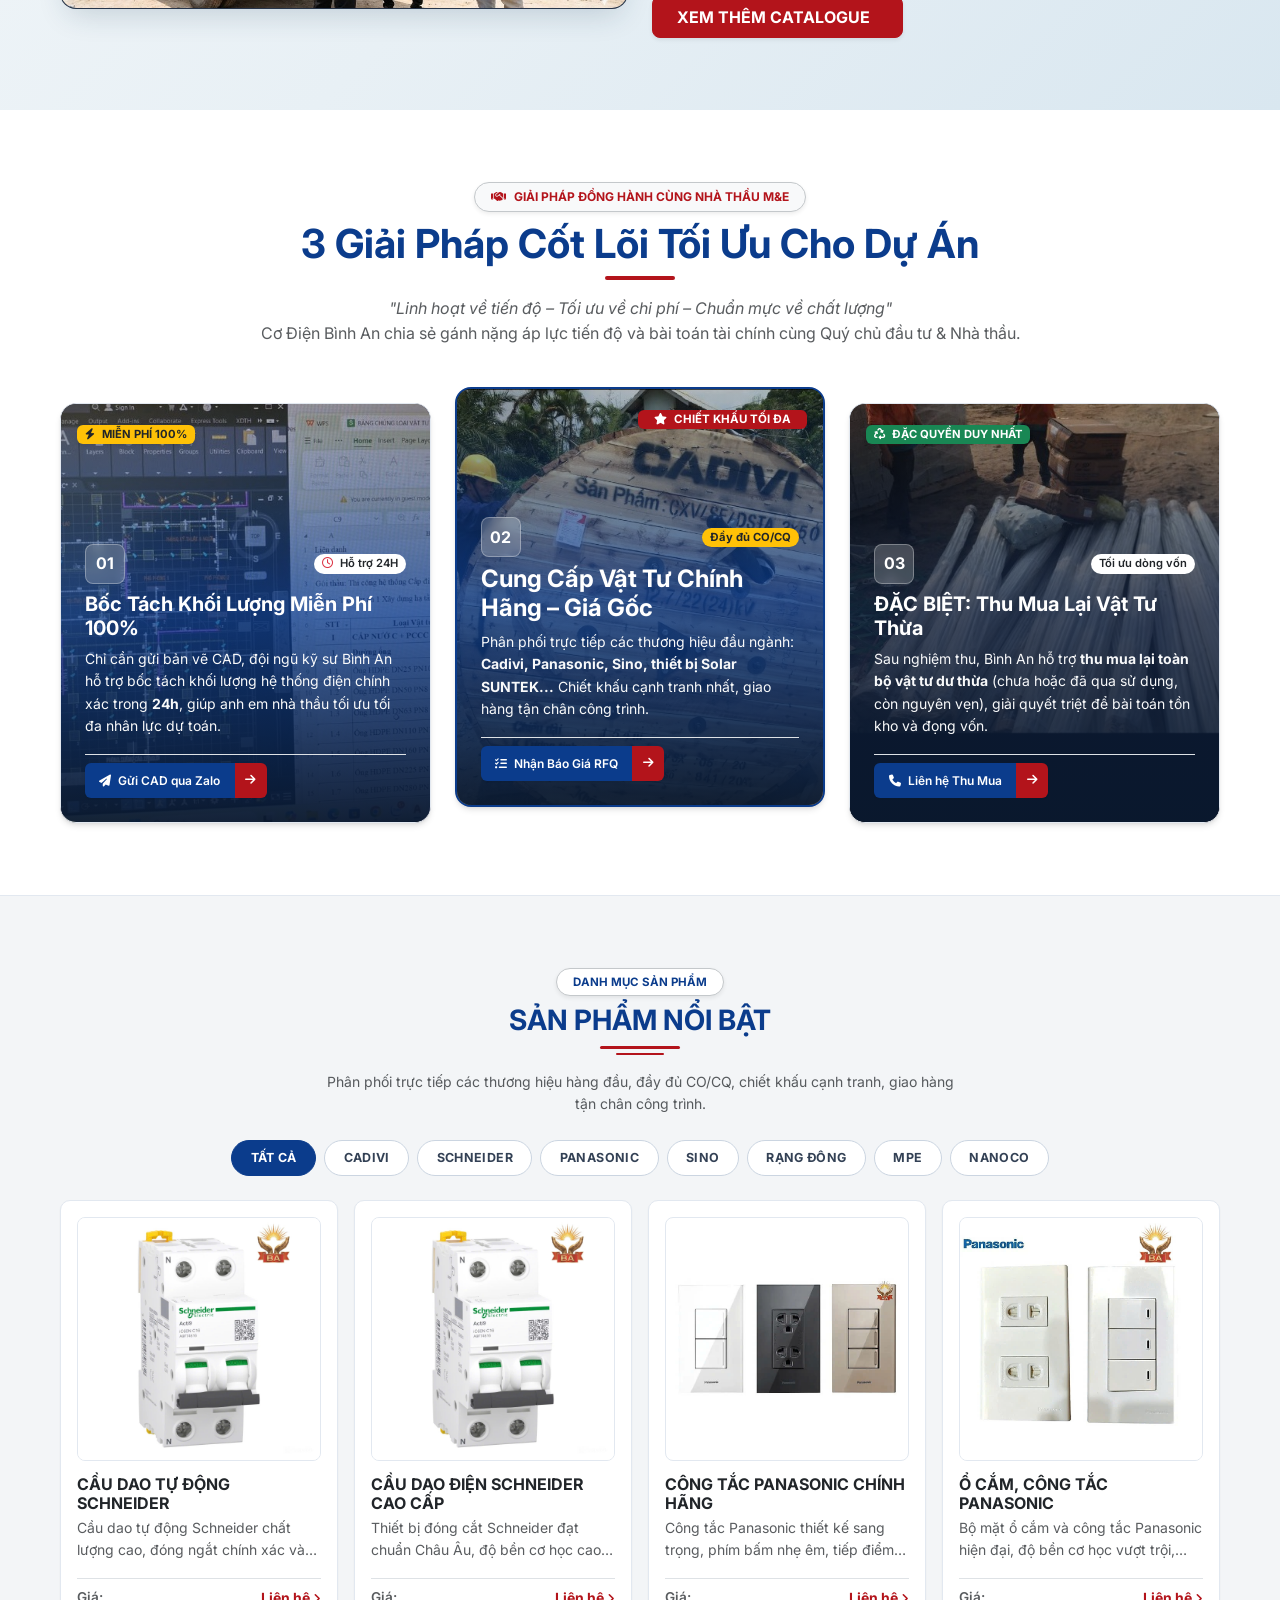
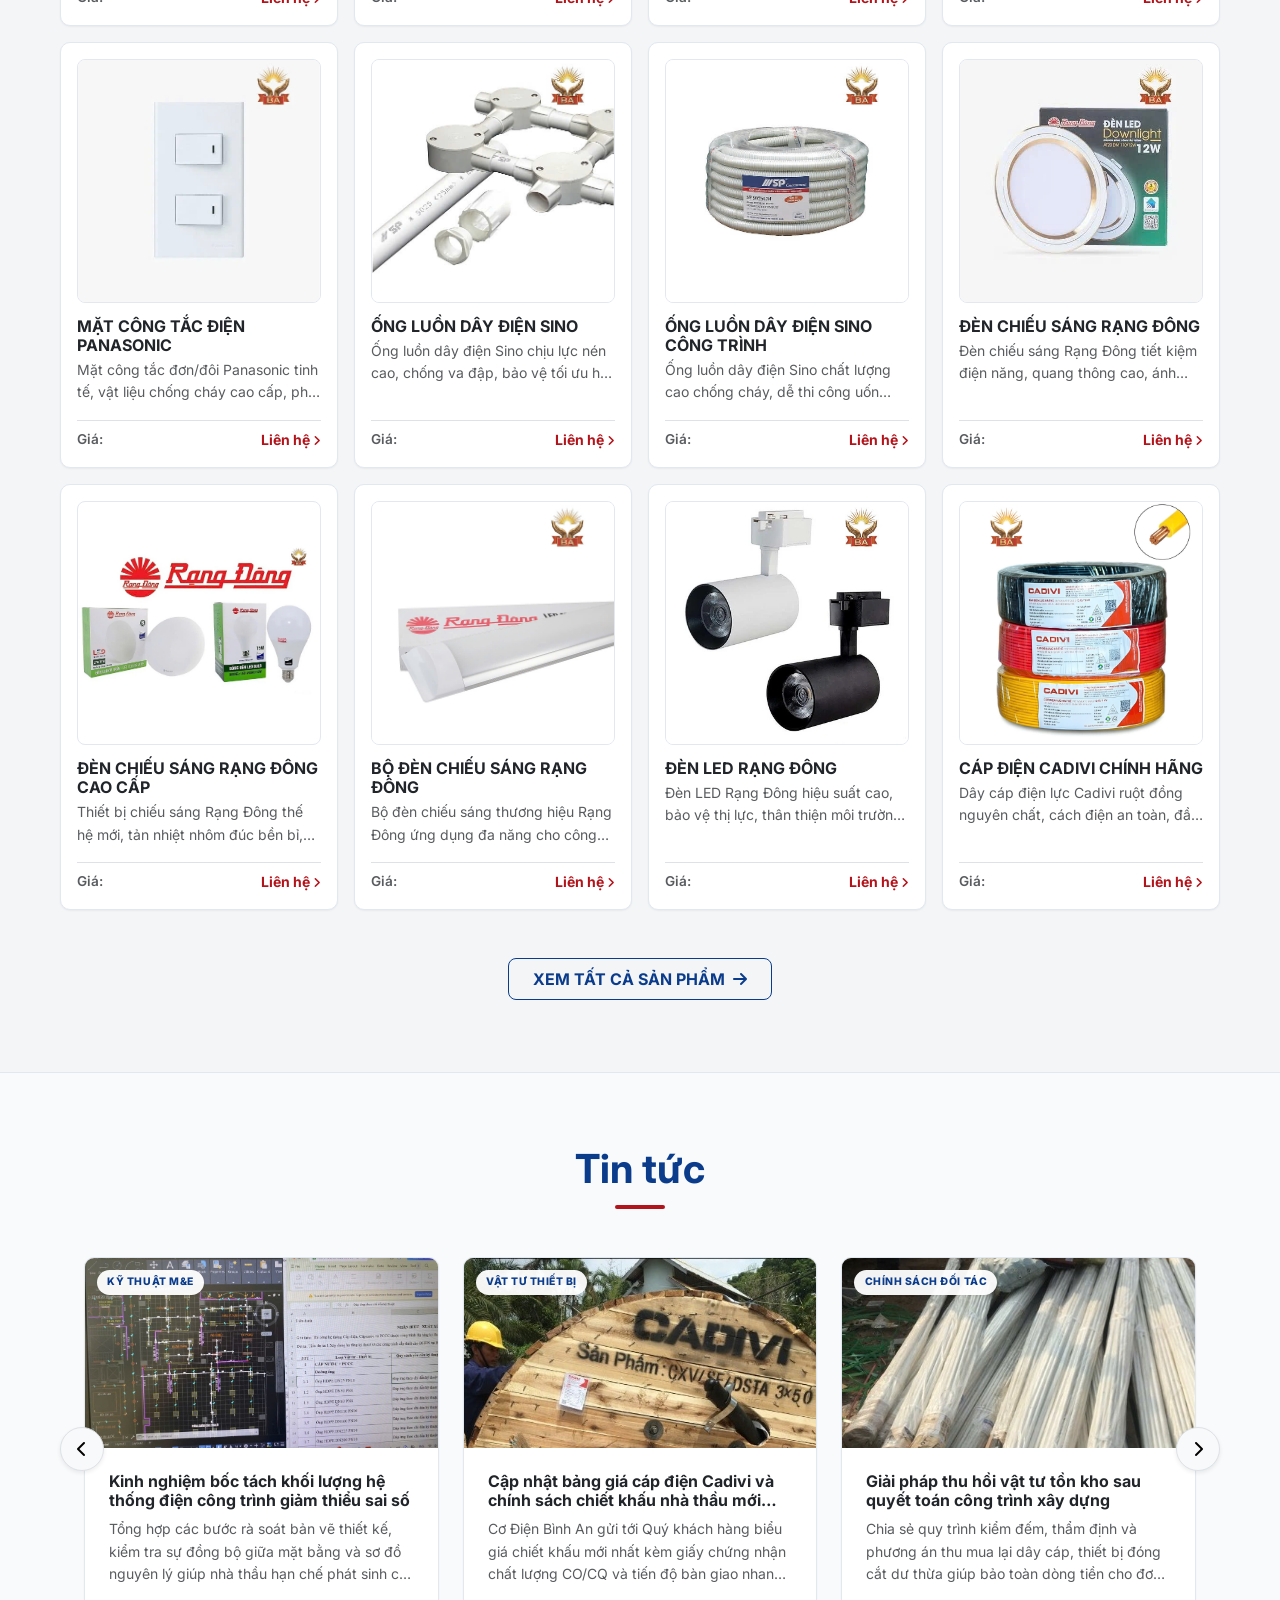
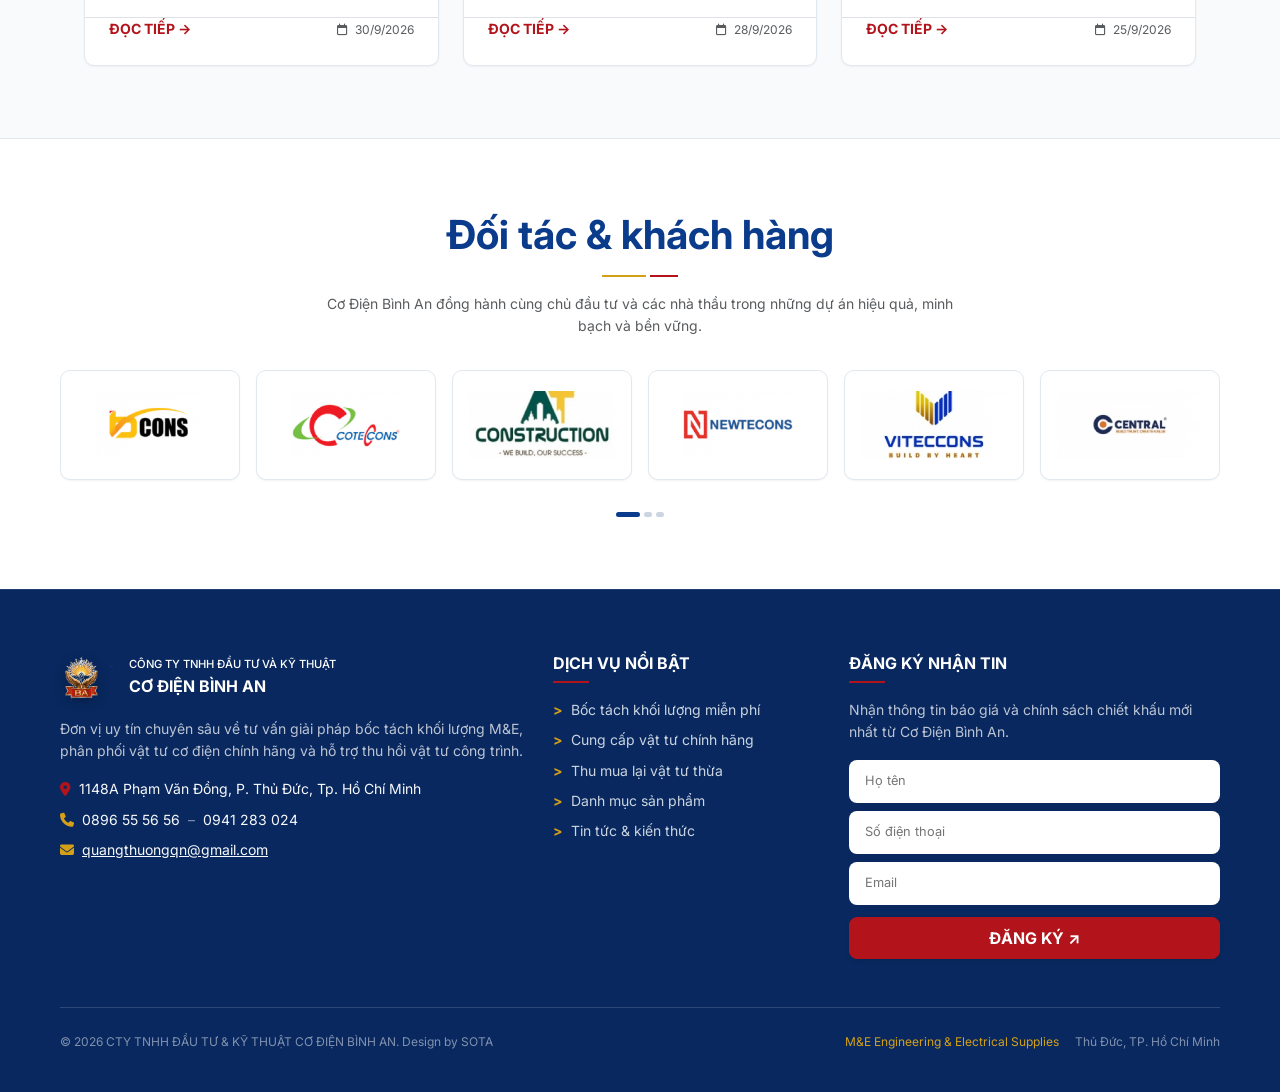
==== commit a12c4740: "Set product grid to display exact 12 products in requested brand order" ====
--- a/index.html
+++ b/index.html
@@ -907,7 +907,7 @@
 
         <!-- Product Grid: 16 sản phẩm theo 7 thương hiệu, 4 thẻ mỗi hàng trên desktop. -->
         <div class="row g-3 mb-5" id="productGrid">
-          <!-- Sản phẩm 1: CẦU DAO ĐIỆN SCHNEIDER -->
+          <!-- Sản phẩm 1: CẦU DAO TỰ ĐỘNG SCHNEIDER -->
           <div
             class="col-12 col-sm-6 col-md-4 col-lg-3 product-item-col"
             data-category="schneider"
@@ -916,16 +916,16 @@
               <div>
                 <div class="product-img-box">
                   <img
-                    src="assets/images/prod-panasonic-mcb.jpg"
-                    alt="CẦU DAO ĐIỆN SCHNEIDER"
+                    src="assets/images/3. SCHNEIDER - CẦU DAO.jpg"
+                    alt="CẦU DAO TỰ ĐỘNG SCHNEIDER"
                     loading="lazy"
                   />
                 </div>
                 <h3 class="h6 fw-bold text-dark mb-1 leading-snug">
-                  CẦU DAO ĐIỆN SCHNEIDER
+                  CẦU DAO TỰ ĐỘNG SCHNEIDER
                 </h3>
                 <p class="text-muted small line-clamp-2 mb-3">
-                  Cầu dao tự động Schneider (MCB/MCCB) chất lượng cao, đóng ngắt an toàn và bảo vệ tối ưu hệ thống điện.
+                  Cầu dao tự động Schneider chất lượng cao, đóng ngắt chính xác và bảo vệ quá tải, ngắn mạch an toàn tối đa cho công trình.
                 </p>
               </div>
               <div
@@ -948,25 +948,25 @@
             </article>
           </div>
 
-          <!-- Sản phẩm 2: Ổ CẮM, CÔNG TẮC PANASONIC -->
+          <!-- Sản phẩm 2: CẦU DAO ĐIỆN SCHNEIDER CAO CẤP -->
           <div
             class="col-12 col-sm-6 col-md-4 col-lg-3 product-item-col"
-            data-category="panasonic"
+            data-category="schneider"
           >
             <article class="product-card h-100">
               <div>
                 <div class="product-img-box">
                   <img
-                    src="assets/images/prod-panasonic-congtac.jpg"
-                    alt="Ổ CẮM, CÔNG TẮC PANASONIC"
+                    src="assets/images/3. SCHNEIDER - CẦU DAO 2.jpg"
+                    alt="CẦU DAO ĐIỆN SCHNEIDER CAO CẤP"
                     loading="lazy"
                   />
                 </div>
                 <h3 class="h6 fw-bold text-dark mb-1 leading-snug">
-                  Ổ CẮM, CÔNG TẮC PANASONIC
+                  CẦU DAO ĐIỆN SCHNEIDER CAO CẤP
                 </h3>
                 <p class="text-muted small line-clamp-2 mb-3">
-                  Công tắc, ổ cắm cao cấp Panasonic với thiết kế tinh tế, độ bền cao, an toàn tuyệt đối cho người sử dụng.
+                  Thiết bị đóng cắt Schneider đạt chuẩn Châu Âu, độ bền cơ học cao, chuyên dụng cho tủ điện nhà ở và công nghiệp.
                 </p>
               </div>
               <div
@@ -989,25 +989,25 @@
             </article>
           </div>
 
-          <!-- Sản phẩm 3: ỐNG LUỒN DÂY ĐIỆN SINO -->
+          <!-- Sản phẩm 3: CÔNG TẮC PANASONIC CHÍNH HÃNG -->
           <div
             class="col-12 col-sm-6 col-md-4 col-lg-3 product-item-col"
-            data-category="sino"
+            data-category="panasonic"
           >
             <article class="product-card h-100">
               <div>
                 <div class="product-img-box">
                   <img
-                    src="assets/images/prod-ong-luon-sino.jpg"
-                    alt="ỐNG LUỒN DÂY ĐIỆN SINO"
+                    src="assets/images/1. PANASONIC - CÔNG TẮC.jpg"
+                    alt="CÔNG TẮC PANASONIC CHÍNH HÃNG"
                     loading="lazy"
                   />
                 </div>
                 <h3 class="h6 fw-bold text-dark mb-1 leading-snug">
-                  ỐNG LUỒN DÂY ĐIỆN SINO
+                  CÔNG TẮC PANASONIC CHÍNH HÃNG
                 </h3>
                 <p class="text-muted small line-clamp-2 mb-3">
-                  Ống luồn dây điện Sino chống cháy, chịu lực nén cao, bảo vệ đường dây cáp điện ngầm và nổi cho công trình.
+                  Công tắc Panasonic thiết kế sang trọng, phím bấm nhẹ êm, tiếp điểm hợp kim đồng dẫn điện tốt và chống phóng điện.
                 </p>
               </div>
               <div
@@ -1030,25 +1030,25 @@
             </article>
           </div>
 
-          <!-- Sản phẩm 4: ĐÈN CHIẾU SÁNG RẠNG ĐÔNG -->
+          <!-- Sản phẩm 4: Ổ CẮM, CÔNG TẮC PANASONIC -->
           <div
             class="col-12 col-sm-6 col-md-4 col-lg-3 product-item-col"
-            data-category="rangdong"
+            data-category="panasonic"
           >
             <article class="product-card h-100">
               <div>
                 <div class="product-img-box">
                   <img
-                    src="assets/images/cong-tac-cam-ung-rang-dong.webp"
-                    alt="ĐÈN CHIẾU SÁNG RẠNG ĐÔNG"
+                    src="assets/images/4. PANASONIC - CÔNG TẮC.jpg"
+                    alt="Ổ CẮM, CÔNG TẮC PANASONIC"
                     loading="lazy"
                   />
                 </div>
                 <h3 class="h6 fw-bold text-dark mb-1 leading-snug">
-                  ĐÈN CHIẾU SÁNG RẠNG ĐÔNG
+                  Ổ CẮM, CÔNG TẮC PANASONIC
                 </h3>
                 <p class="text-muted small line-clamp-2 mb-3">
-                  Thiết bị chiếu sáng Rạng Đông tiết kiệm điện năng, quang thông ổn định, độ bền vượt trội theo tiêu chuẩn.
+                  Bộ mặt ổ cắm và công tắc Panasonic hiện đại, độ bền cơ học vượt trội, cách điện an toàn cho người sử dụng.
                 </p>
               </div>
               <div
@@ -1071,25 +1071,25 @@
             </article>
           </div>
 
-          <!-- Sản phẩm 5: CÁP ĐIỆN CADIVI -->
+          <!-- Sản phẩm 5: MẶT CÔNG TẮC ĐIỆN PANASONIC -->
           <div
             class="col-12 col-sm-6 col-md-4 col-lg-3 product-item-col"
-            data-category="cadivi"
+            data-category="panasonic"
           >
             <article class="product-card h-100">
               <div>
                 <div class="product-img-box">
                   <img
-                    src="assets/images/cap-dien-cadivi.webp"
-                    alt="CÁP ĐIỆN CADIVI"
+                    src="assets/images/4. PANASONIC - CÔNG TẮC 1.jpg"
+                    alt="MẶT CÔNG TẮC ĐIỆN PANASONIC"
                     loading="lazy"
                   />
                 </div>
                 <h3 class="h6 fw-bold text-dark mb-1 leading-snug">
-                  CÁP ĐIỆN CADIVI
+                  MẶT CÔNG TẮC ĐIỆN PANASONIC
                 </h3>
                 <p class="text-muted small line-clamp-2 mb-3">
-                  Cáp điện Cadivi phục vụ dẫn và phân phối nguồn điện cho hệ thống điện dân dụng, công nghiệp và các công trình xây dựng.
+                  Mặt công tắc đơn/đôi Panasonic tinh tế, vật liệu chống cháy cao cấp, phù hợp mọi không gian nội thất.
                 </p>
               </div>
               <div
@@ -1112,25 +1112,25 @@
             </article>
           </div>
 
-          <!-- Sản phẩm 6: Ổ CẮM SCHNEIDER -->
+          <!-- Sản phẩm 6: ỐNG LUỒN DÂY ĐIỆN SINO -->
           <div
             class="col-12 col-sm-6 col-md-4 col-lg-3 product-item-col"
-            data-category="schneider"
+            data-category="sino"
           >
             <article class="product-card h-100">
               <div>
                 <div class="product-img-box">
                   <img
-                    src="assets/images/o-cam-schneider.webp"
-                    alt="Ổ CẮM SCHNEIDER"
+                    src="assets/images/5. SINO - ỐNG LUỒN DÂY.jpg"
+                    alt="ỐNG LUỒN DÂY ĐIỆN SINO"
                     loading="lazy"
                   />
                 </div>
                 <h3 class="h6 fw-bold text-dark mb-1 leading-snug">
-                  Ổ CẮM SCHNEIDER
+                  ỐNG LUỒN DÂY ĐIỆN SINO
                 </h3>
                 <p class="text-muted small line-clamp-2 mb-3">
-                  Ổ cắm Schneider cung cấp điểm kết nối nguồn điện cho thiết bị gia dụng và văn phòng, phù hợp nhiều không gian lắp đặt.
+                  Ống luồn dây điện Sino chịu lực nén cao, chống va đập, bảo vệ tối ưu hệ thống dây điện âm tường và đi nổi.
                 </p>
               </div>
               <div
@@ -1153,25 +1153,25 @@
             </article>
           </div>
 
-          <!-- Sản phẩm 7: TỦ ĐIỆN DÂN DỤNG SCHNEIDER -->
+          <!-- Sản phẩm 7: ỐNG LUỒN DÂY ĐIỆN SINO CÔNG TRÌNH -->
           <div
             class="col-12 col-sm-6 col-md-4 col-lg-3 product-item-col"
-            data-category="schneider"
+            data-category="sino"
           >
             <article class="product-card h-100">
               <div>
                 <div class="product-img-box">
                   <img
-                    src="assets/images/tu-dien-schneider.webp"
-                    alt="TỦ ĐIỆN DÂN DỤNG SCHNEIDER"
+                    src="assets/images/5. SINO - ỐNG LUỒN DÂY 2.jpg"
+                    alt="ỐNG LUỒN DÂY ĐIỆN SINO CÔNG TRÌNH"
                     loading="lazy"
                   />
                 </div>
                 <h3 class="h6 fw-bold text-dark mb-1 leading-snug">
-                  TỦ ĐIỆN DÂN DỤNG SCHNEIDER
+                  ỐNG LUỒN DÂY ĐIỆN SINO CÔNG TRÌNH
                 </h3>
                 <p class="text-muted small line-clamp-2 mb-3">
-                  Tủ điện dân dụng Schneider dùng để lắp đặt thiết bị đóng cắt, bảo vệ và phân phối điện cho nhà ở, căn hộ.
+                  Ống luồn dây điện Sino chất lượng cao chống cháy, dễ thi công uốn cong, đáp ứng nghiêm ngặt tiêu chuẩn kỹ thuật.
                 </p>
               </div>
               <div
@@ -1194,25 +1194,25 @@
             </article>
           </div>
 
-          <!-- Sản phẩm 8: THIẾT BỊ CẢM ỨNG PANASONIC -->
+          <!-- Sản phẩm 8: ĐÈN CHIẾU SÁNG RẠNG ĐÔNG -->
           <div
             class="col-12 col-sm-6 col-md-4 col-lg-3 product-item-col"
-            data-category="panasonic"
+            data-category="rangdong"
           >
             <article class="product-card h-100">
               <div>
                 <div class="product-img-box">
                   <img
-                    src="assets/images/thiet-bi-cam-ung-panasonic.webp"
-                    alt="THIẾT BỊ CẢM ỨNG PANASONIC"
+                    src="assets/images/2. RẠNG ĐÔNG - ĐÈN CHIẾU SÁNG.jpg"
+                    alt="ĐÈN CHIẾU SÁNG RẠNG ĐÔNG"
                     loading="lazy"
                   />
                 </div>
                 <h3 class="h6 fw-bold text-dark mb-1 leading-snug">
-                  THIẾT BỊ CẢM ỨNG PANASONIC
+                  ĐÈN CHIẾU SÁNG RẠNG ĐÔNG
                 </h3>
                 <p class="text-muted small line-clamp-2 mb-3">
-                  Thiết bị cảm ứng Panasonic hỗ trợ tự động hóa trong quản lý và sử dụng thiết bị điện, gia tăng tiện ích sử dụng.
+                  Đèn chiếu sáng Rạng Đông tiết kiệm điện năng, quang thông cao, ánh sáng chân thực và không nhấp nháy.
                 </p>
               </div>
               <div
@@ -1235,25 +1235,25 @@
             </article>
           </div>
 
-          <!-- Sản phẩm 9: DÂY MẠNG SINO -->
+          <!-- Sản phẩm 9: ĐÈN CHIẾU SÁNG RẠNG ĐÔNG CAO CẤP -->
           <div
             class="col-12 col-sm-6 col-md-4 col-lg-3 product-item-col"
-            data-category="sino"
+            data-category="rangdong"
           >
             <article class="product-card h-100">
               <div>
                 <div class="product-img-box">
                   <img
-                    src="assets/images/day-mang-sino.webp"
-                    alt="DÂY MẠNG SINO"
+                    src="assets/images/2. RẠNG ĐÔNG - ĐÈN CHIẾU SÁNG 1.jpg"
+                    alt="ĐÈN CHIẾU SÁNG RẠNG ĐÔNG CAO CẤP"
                     loading="lazy"
                   />
                 </div>
                 <h3 class="h6 fw-bold text-dark mb-1 leading-snug">
-                  DÂY MẠNG SINO
+                  ĐÈN CHIẾU SÁNG RẠNG ĐÔNG CAO CẤP
                 </h3>
                 <p class="text-muted small line-clamp-2 mb-3">
-                  Dây mạng SINO dùng cho hệ thống truyền dẫn tín hiệu internet, mạng nội bộ trong công trình dân dụng và văn phòng.
+                  Thiết bị chiếu sáng Rạng Đông thế hệ mới, tản nhiệt nhôm đúc bền bỉ, tuổi thọ chiếu sáng lên đến 30.000 giờ.
                 </p>
               </div>
               <div
@@ -1276,25 +1276,25 @@
             </article>
           </div>
 
-          <!-- Sản phẩm 10: ỐNG CẤP NƯỚC SINO -->
+          <!-- Sản phẩm 10: BỘ ĐÈN CHIẾU SÁNG RẠNG ĐÔNG -->
           <div
             class="col-12 col-sm-6 col-md-4 col-lg-3 product-item-col"
-            data-category="sino"
+            data-category="rangdong"
           >
             <article class="product-card h-100">
               <div>
                 <div class="product-img-box">
                   <img
-                    src="assets/images/ong-cap-nuoc-sino.webp"
-                    alt="ỐNG CẤP NƯỚC SINO"
+                    src="assets/images/2. RẠNG ĐÔNG - ĐÈN CHIẾU SÁNG 2.jpg"
+                    alt="BỘ ĐÈN CHIẾU SÁNG RẠNG ĐÔNG"
                     loading="lazy"
                   />
                 </div>
                 <h3 class="h6 fw-bold text-dark mb-1 leading-snug">
-                  ỐNG CẤP NƯỚC SINO
+                  BỘ ĐÈN CHIẾU SÁNG RẠNG ĐÔNG
                 </h3>
                 <p class="text-muted small line-clamp-2 mb-3">
-                  Ống cấp nước SINO dùng cho hệ thống cấp nước sinh hoạt, phục vụ nhu cầu dẫn nước trong các công trình dân dụng.
+                  Bộ đèn chiếu sáng thương hiệu Rạng Đông ứng dụng đa năng cho công trình nhà ở, văn phòng, nhà xưởng.
                 </p>
               </div>
               <div
@@ -1317,25 +1317,25 @@
             </article>
           </div>
 
-          <!-- Sản phẩm 11: TỦ ĐIỆN SINO -->
+          <!-- Sản phẩm 11: ĐÈN LED RẠNG ĐÔNG -->
           <div
             class="col-12 col-sm-6 col-md-4 col-lg-3 product-item-col"
-            data-category="sino"
+            data-category="rangdong"
           >
             <article class="product-card h-100">
               <div>
                 <div class="product-img-box">
                   <img
-                    src="assets/images/tu-dien-sino.webp"
-                    alt="TỦ ĐIỆN SINO"
+                    src="assets/images/2. RẠNG ĐÔNG - ĐÈN LED.jpg"
+                    alt="ĐÈN LED RẠNG ĐÔNG"
                     loading="lazy"
                   />
                 </div>
                 <h3 class="h6 fw-bold text-dark mb-1 leading-snug">
-                  TỦ ĐIỆN SINO
+                  ĐÈN LED RẠNG ĐÔNG
                 </h3>
                 <p class="text-muted small line-clamp-2 mb-3">
-                  Tủ điện SINO dùng để bố trí thiết bị đóng cắt, bảo vệ và phân phối nguồn điện trong công trình.
+                  Đèn LED Rạng Đông hiệu suất cao, bảo vệ thị lực, thân thiện môi trường và siêu tiết kiệm điện tiêu thụ.
                 </p>
               </div>
               <div
@@ -1358,189 +1358,25 @@
             </article>
           </div>
 
-          <!-- Sản phẩm 12: CẦU DAO SINO -->
+          <!-- Sản phẩm 12: CÁP ĐIỆN CADIVI CHÍNH HÃNG -->
           <div
             class="col-12 col-sm-6 col-md-4 col-lg-3 product-item-col"
-            data-category="sino"
+            data-category="cadivi"
           >
             <article class="product-card h-100">
               <div>
                 <div class="product-img-box">
                   <img
-                    src="assets/images/cau-dao-sino.webp"
-                    alt="CẦU DAO SINO"
+                    src="assets/images/6. CADIVI - CÁP ĐIỆN.jpg"
+                    alt="CÁP ĐIỆN CADIVI CHÍNH HÃNG"
                     loading="lazy"
                   />
                 </div>
                 <h3 class="h6 fw-bold text-dark mb-1 leading-snug">
-                  CẦU DAO SINO
+                  CÁP ĐIỆN CADIVI CHÍNH HÃNG
                 </h3>
                 <p class="text-muted small line-clamp-2 mb-3">
-                  Cầu dao SINO dùng để đóng ngắt nguồn điện, phục vụ vận hành và bảo trì hệ thống điện dân dụng.
-                </p>
-              </div>
-              <div
-                class="pt-2 border-top d-flex align-items-center justify-content-between"
-              >
-                <span class="product-price-tag text-muted fw-semibold"
-                  >Giá:</span
-                >
-                <a
-                  href="tel:0896555656"
-                  class="text-brand-red text-decoration-none small fw-bold"
-                >
-                  Liên hệ
-                  <i
-                    class="fa-solid fa-angle-right small"
-                    aria-hidden="true"
-                  ></i>
-                </a>
-              </div>
-            </article>
-          </div>
-
-          <!-- Sản phẩm 13: CÔNG TẮC SINO -->
-          <div
-            class="col-12 col-sm-6 col-md-4 col-lg-3 product-item-col"
-            data-category="sino"
-          >
-            <article class="product-card h-100">
-              <div>
-                <div class="product-img-box">
-                  <img
-                    src="assets/images/cong-tac-sino.webp"
-                    alt="CÔNG TẮC SINO"
-                    loading="lazy"
-                  />
-                </div>
-                <h3 class="h6 fw-bold text-dark mb-1 leading-snug">
-                  CÔNG TẮC SINO
-                </h3>
-                <p class="text-muted small line-clamp-2 mb-3">
-                  Công tắc SINO dùng để điều khiển bật/tắt thiết bị chiếu sáng, quạt và các thiết bị điện sinh hoạt trong phòng.
-                </p>
-              </div>
-              <div
-                class="pt-2 border-top d-flex align-items-center justify-content-between"
-              >
-                <span class="product-price-tag text-muted fw-semibold"
-                  >Giá:</span
-                >
-                <a
-                  href="tel:0896555656"
-                  class="text-brand-red text-decoration-none small fw-bold"
-                >
-                  Liên hệ
-                  <i
-                    class="fa-solid fa-angle-right small"
-                    aria-hidden="true"
-                  ></i>
-                </a>
-              </div>
-            </article>
-          </div>
-
-          <!-- Sản phẩm 14: ĐÈN LED MPE -->
-          <div
-            class="col-12 col-sm-6 col-md-4 col-lg-3 product-item-col"
-            data-category="mpe"
-          >
-            <article class="product-card h-100">
-              <div>
-                <div class="product-img-box">
-                  <img
-                    src="assets/images/den-led-mpe.webp"
-                    alt="ĐÈN LED MPE"
-                    loading="lazy"
-                  />
-                </div>
-                <h3 class="h6 fw-bold text-dark mb-1 leading-snug">
-                  ĐÈN LED MPE
-                </h3>
-                <p class="text-muted small line-clamp-2 mb-3">
-                  Đèn LED MPE phục vụ chiếu sáng nhà ở, văn phòng và cửa hàng, đáp ứng nhu cầu bố trí ánh sáng trong công trình.
-                </p>
-              </div>
-              <div
-                class="pt-2 border-top d-flex align-items-center justify-content-between"
-              >
-                <span class="product-price-tag text-muted fw-semibold"
-                  >Giá:</span
-                >
-                <a
-                  href="tel:0896555656"
-                  class="text-brand-red text-decoration-none small fw-bold"
-                >
-                  Liên hệ
-                  <i
-                    class="fa-solid fa-angle-right small"
-                    aria-hidden="true"
-                  ></i>
-                </a>
-              </div>
-            </article>
-          </div>
-
-          <!-- Sản phẩm 15: QUẠT NANACO -->
-          <div
-            class="col-12 col-sm-6 col-md-4 col-lg-3 product-item-col"
-            data-category="nanoco"
-          >
-            <article class="product-card h-100">
-              <div>
-                <div class="product-img-box">
-                  <img
-                    src="assets/images/quat-nanoco.webp"
-                    alt="QUẠT NANACO"
-                    loading="lazy"
-                  />
-                </div>
-                <h3 class="h6 fw-bold text-dark mb-1 leading-snug">
-                  QUẠT NANACO
-                </h3>
-                <p class="text-muted small line-clamp-2 mb-3">
-                  Quạt Nanoco hỗ trợ lưu thông không khí, giảm nhiệt và tăng cường thông gió cho không gian sống và làm việc.
-                </p>
-              </div>
-              <div
-                class="pt-2 border-top d-flex align-items-center justify-content-between"
-              >
-                <span class="product-price-tag text-muted fw-semibold"
-                  >Giá:</span
-                >
-                <a
-                  href="tel:0896555656"
-                  class="text-brand-red text-decoration-none small fw-bold"
-                >
-                  Liên hệ
-                  <i
-                    class="fa-solid fa-angle-right small"
-                    aria-hidden="true"
-                  ></i>
-                </a>
-              </div>
-            </article>
-          </div>
-
-          <!-- Sản phẩm 16: ĐẦU BÁO CHÁY PANASONIC -->
-          <div
-            class="col-12 col-sm-6 col-md-4 col-lg-3 product-item-col"
-            data-category="panasonic"
-          >
-            <article class="product-card h-100">
-              <div>
-                <div class="product-img-box">
-                  <img
-                    src="assets/images/dau-bao-chay-panasonic.webp"
-                    alt="ĐẦU BÁO CHÁY PANASONIC"
-                    loading="lazy"
-                  />
-                </div>
-                <h3 class="h6 fw-bold text-dark mb-1 leading-snug">
-                  ĐẦU BÁO CHÁY PANASONIC
-                </h3>
-                <p class="text-muted small line-clamp-2 mb-3">
-                  Đầu báo cháy Panasonic dùng để phát hiện sớm các dấu hiệu cháy, hỗ trợ cảnh báo và phòng cháy chữa cháy an toàn.
+                  Dây cáp điện lực Cadivi ruột đồng nguyên chất, cách điện an toàn, đầy đủ chứng chỉ CO/CQ cho dự án xây dựng.
                 </p>
               </div>
               <div
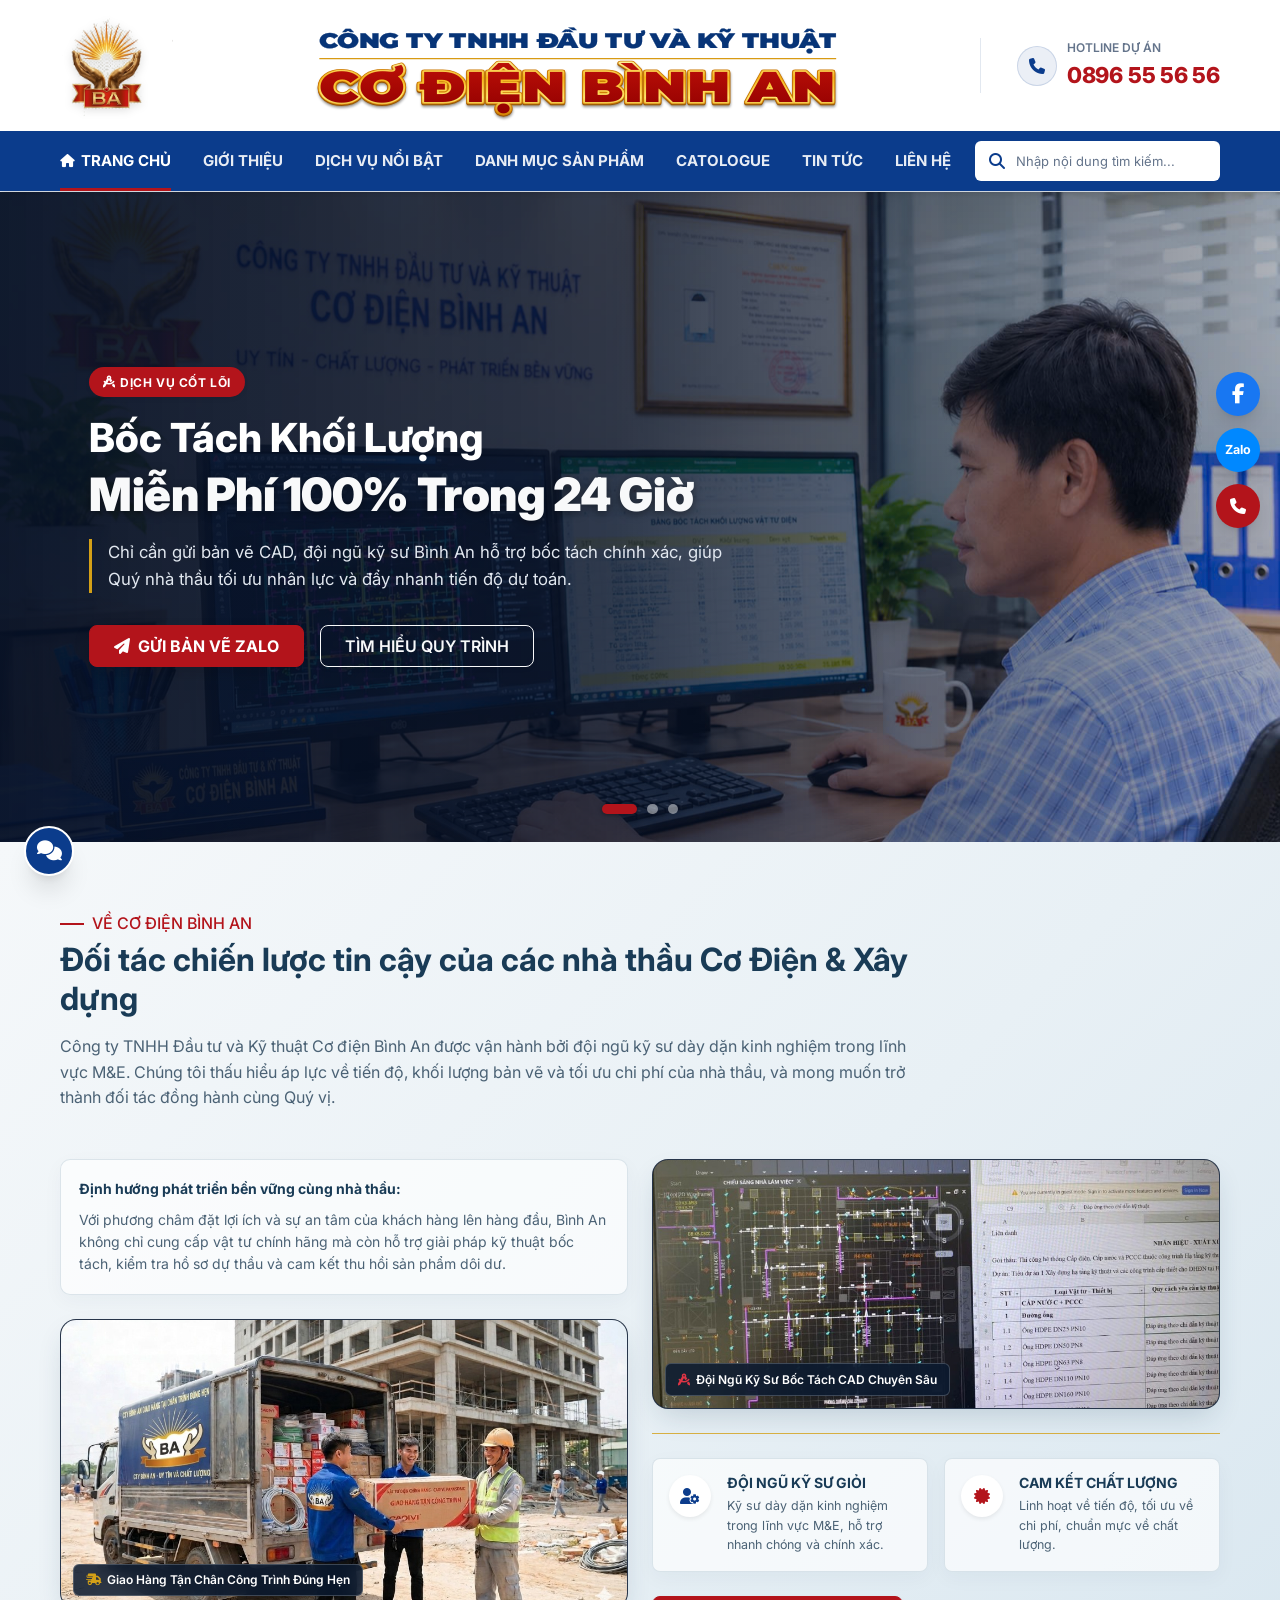
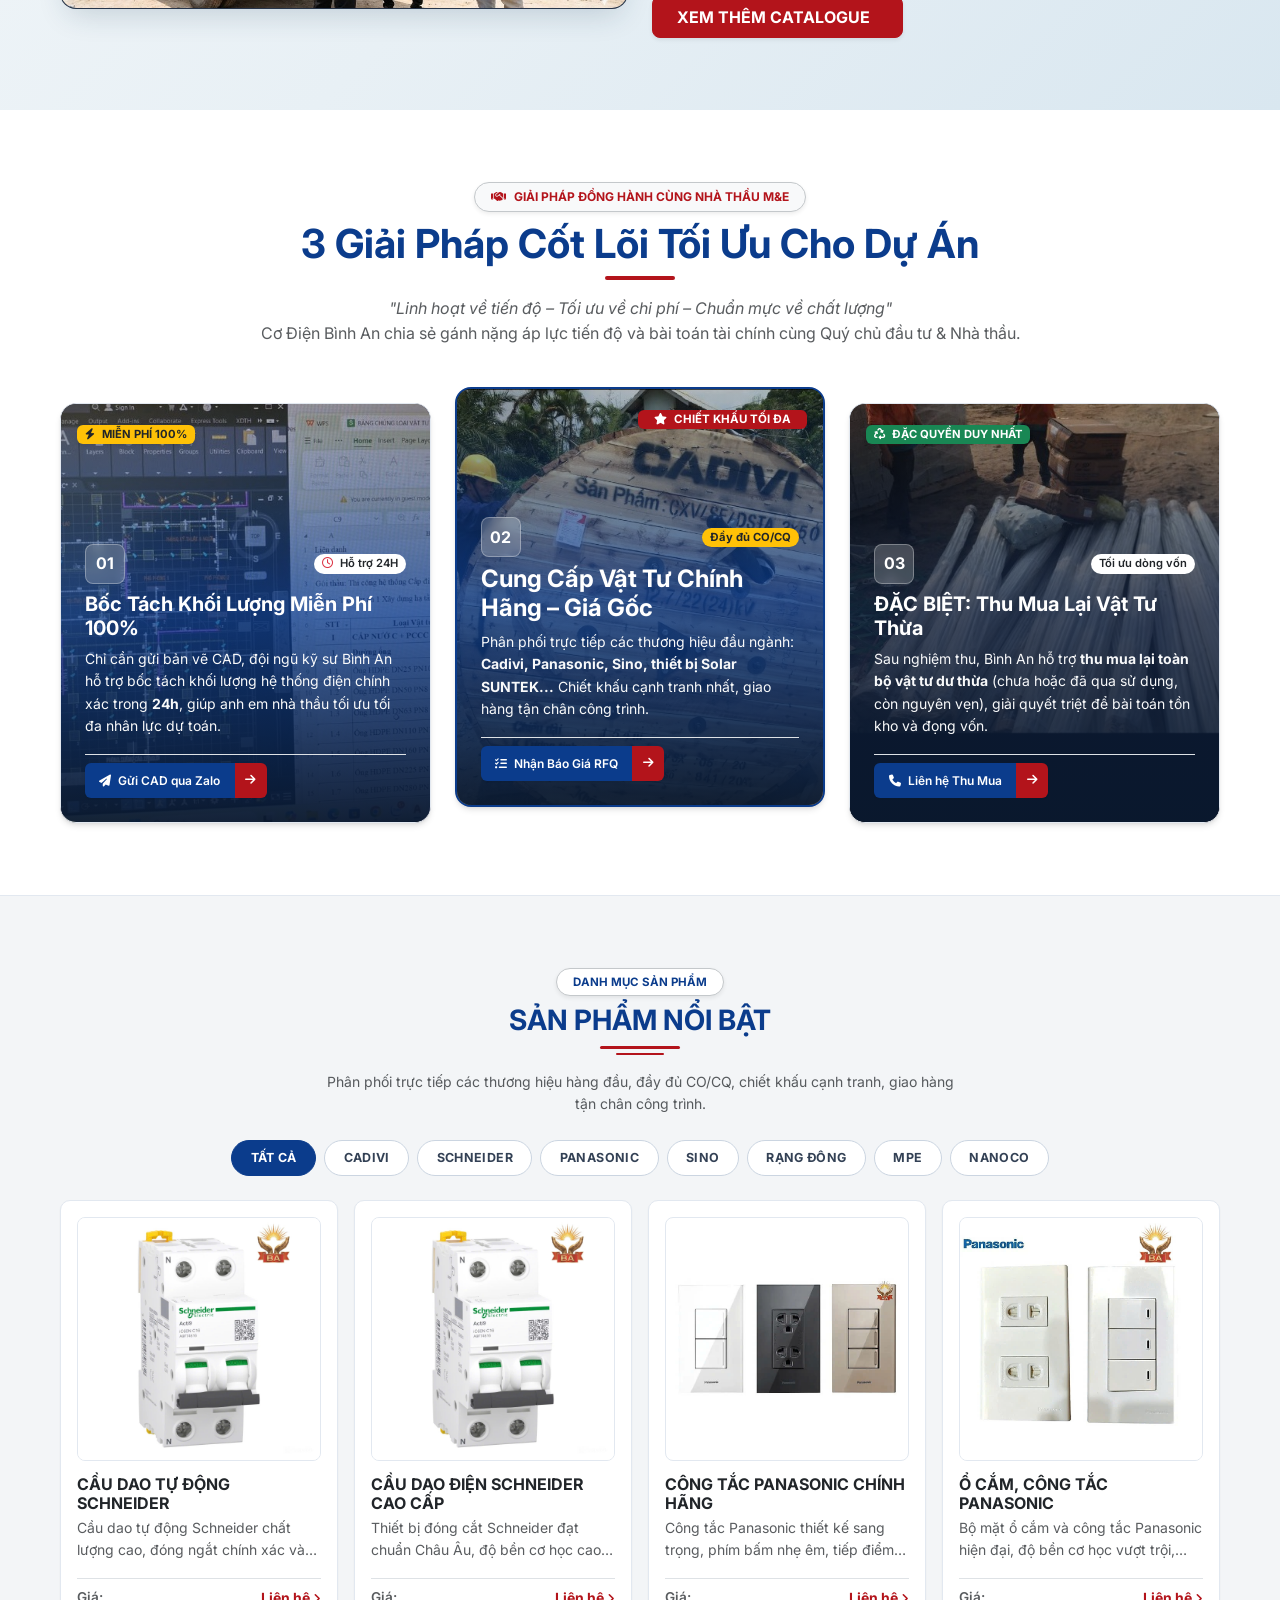
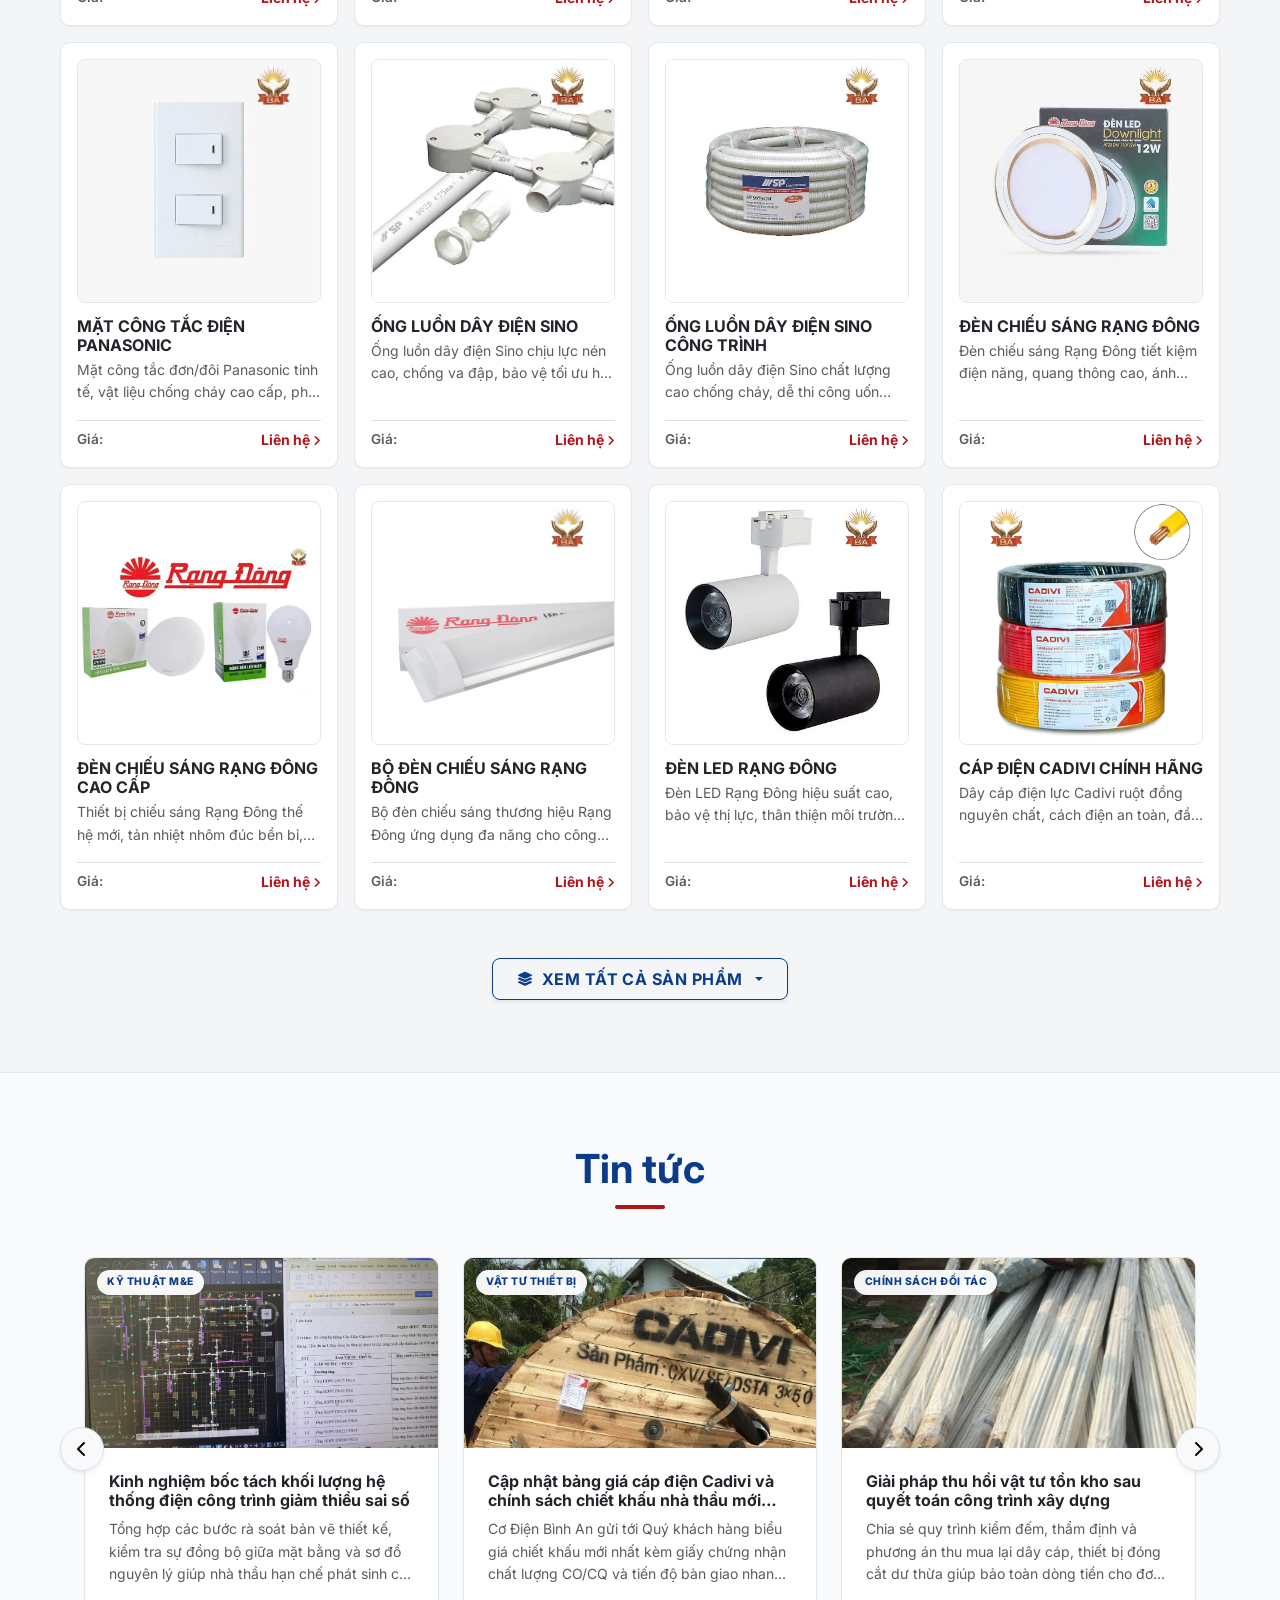
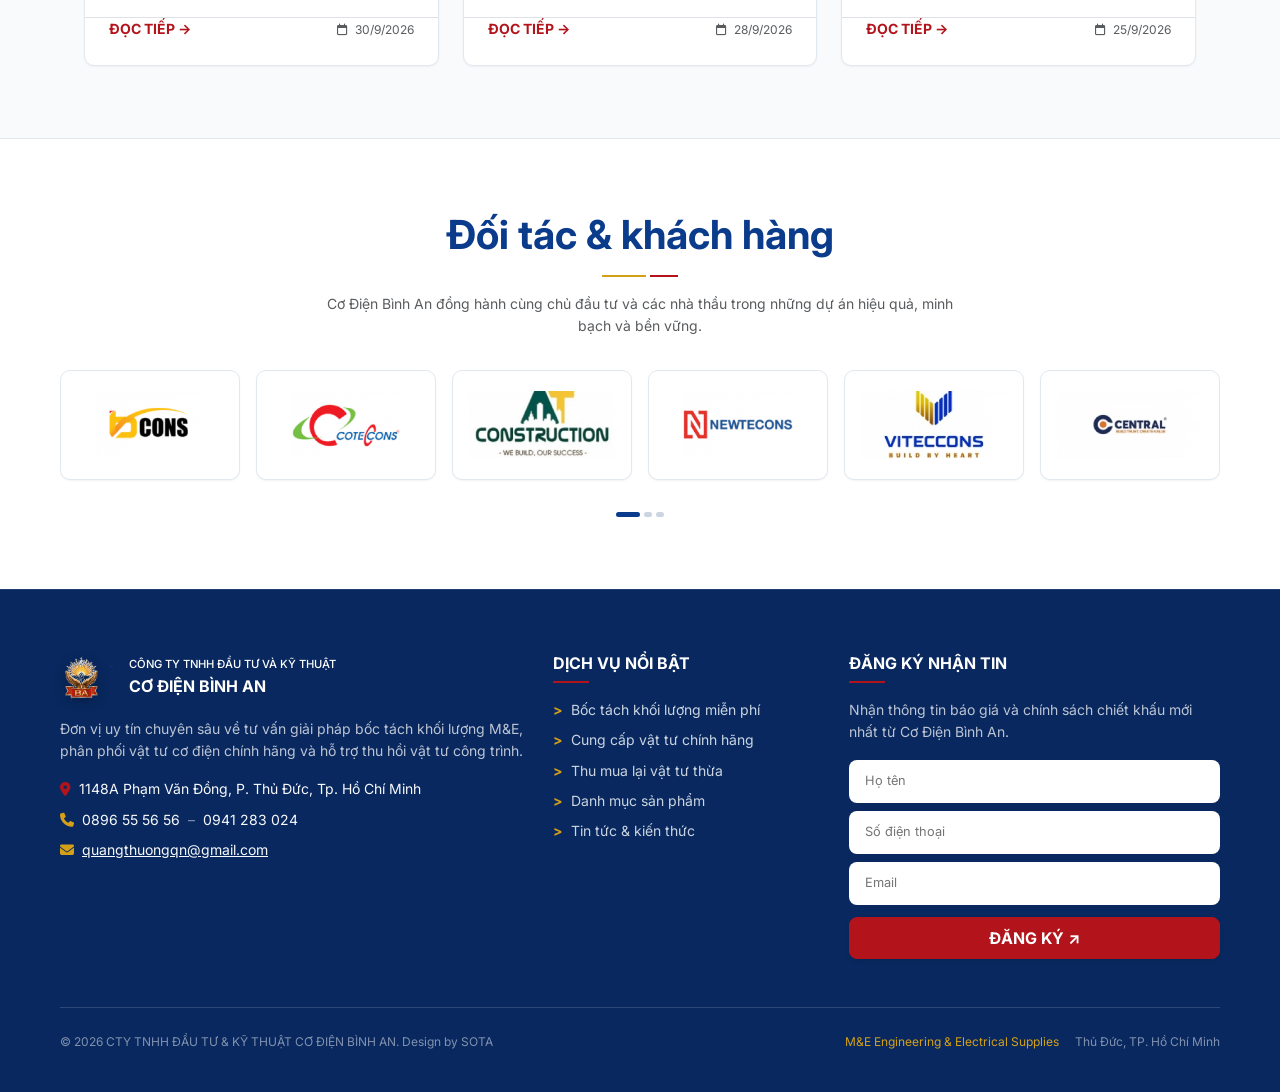
==== commit 58bfb97c: "Add responsive dropdown menu to 'XEM TAT CA SAN PHAM' button" ====
--- a/index.html
+++ b/index.html
@@ -1400,19 +1400,85 @@
           </div>
         </div>
 
-        <!-- Outlined Blue CTA Button -->
-        <div class="text-center">
-          <a
-            href="#san-pham"
-            data-product-show-all
-            class="btn btn-outline-primary px-4 py-2 text-uppercase fw-bold small rounded-3"
-            style="
-              color: var(--color-primary);
-              border-color: var(--color-primary);
-            "
-          >
-            Xem tất cả sản phẩm <i class="fa-solid fa-arrow-right ms-1"></i>
-          </a>
+                <!-- Dropdown Xem Tất Cả Sản Phẩm -->
+        <div class="text-center position-relative d-inline-block mx-auto w-100">
+          <div class="dropdown d-inline-block">
+            <button
+              class="btn btn-outline-primary px-4 py-2 text-uppercase fw-bold small rounded-3 dropdown-toggle shadow-sm d-inline-flex align-items-center gap-2"
+              type="button"
+              id="dropdownAllProducts"
+              data-bs-toggle="dropdown"
+              aria-expanded="false"
+              style="
+                color: var(--color-primary);
+                border-color: var(--color-primary);
+                letter-spacing: 0.03em;
+              "
+            >
+              <i class="fa-solid fa-layer-group small"></i>
+              XEM TẤT CẢ SẢN PHẨM
+            </button>
+            <ul
+              class="dropdown-menu dropdown-menu-end shadow-lg border-0 rounded-3 py-2 mt-2"
+              aria-labelledby="dropdownAllProducts"
+              style="min-width: 260px; font-size: 0.875rem;"
+            >
+              <li>
+                <h6 class="dropdown-header text-uppercase text-muted fw-bold small py-1">
+                  Chọn lọc theo thương hiệu
+                </h6>
+              </li>
+              <li>
+                <a class="dropdown-item d-flex align-items-center justify-content-between py-2 text-primary fw-bold" href="#san-pham" data-filter-select="all">
+                  <span><i class="fa-solid fa-boxes-stacked me-2 text-primary"></i>Tất cả sản phẩm</span>
+                  <span class="badge bg-primary rounded-pill small">12</span>
+                </a>
+              </li>
+              <li><hr class="dropdown-divider my-1"></li>
+              <li>
+                <a class="dropdown-item d-flex align-items-center justify-content-between py-2" href="#san-pham" data-filter-select="schneider">
+                  <span><i class="fa-solid fa-bolt me-2 text-warning"></i>Schneider (Cầu dao)</span>
+                  <span class="badge bg-light text-dark border small">2</span>
+                </a>
+              </li>
+              <li>
+                <a class="dropdown-item d-flex align-items-center justify-content-between py-2" href="#san-pham" data-filter-select="panasonic">
+                  <span><i class="fa-solid fa-toggle-on me-2 text-info"></i>Panasonic (Ổ cắm, công tắc)</span>
+                  <span class="badge bg-light text-dark border small">3</span>
+                </a>
+              </li>
+              <li>
+                <a class="dropdown-item d-flex align-items-center justify-content-between py-2" href="#san-pham" data-filter-select="sino">
+                  <span><i class="fa-solid fa-ring me-2 text-success"></i>Sino (Ống luồn dây)</span>
+                  <span class="badge bg-light text-dark border small">2</span>
+                </a>
+              </li>
+              <li>
+                <a class="dropdown-item d-flex align-items-center justify-content-between py-2" href="#san-pham" data-filter-select="rangdong">
+                  <span><i class="fa-solid fa-lightbulb me-2 text-warning"></i>Rạng Đông (Đèn chiếu sáng)</span>
+                  <span class="badge bg-light text-dark border small">4</span>
+                </a>
+              </li>
+              <li>
+                <a class="dropdown-item d-flex align-items-center justify-content-between py-2" href="#san-pham" data-filter-select="cadivi">
+                  <span><i class="fa-solid fa-plug me-2 text-danger"></i>Cadivi (Cáp điện)</span>
+                  <span class="badge bg-light text-dark border small">1</span>
+                </a>
+              </li>
+              <li><hr class="dropdown-divider my-1"></li>
+              <li>
+                <a
+                  class="dropdown-item d-flex align-items-center justify-content-between py-2 text-secondary"
+                  href="https://drive.google.com/drive/folders/14HMUZ11k3prGTtGMGmY8H4-ENmtwNmCH"
+                  target="_blank"
+                  rel="noopener noreferrer"
+                >
+                  <span><i class="fa-solid fa-book-open me-2 text-primary"></i>Xem Catalogue đầy đủ</span>
+                  <i class="fa-solid fa-arrow-up-right-from-square small text-muted"></i>
+                </a>
+              </li>
+            </ul>
+          </div>
         </div>
       </div>
     </section>
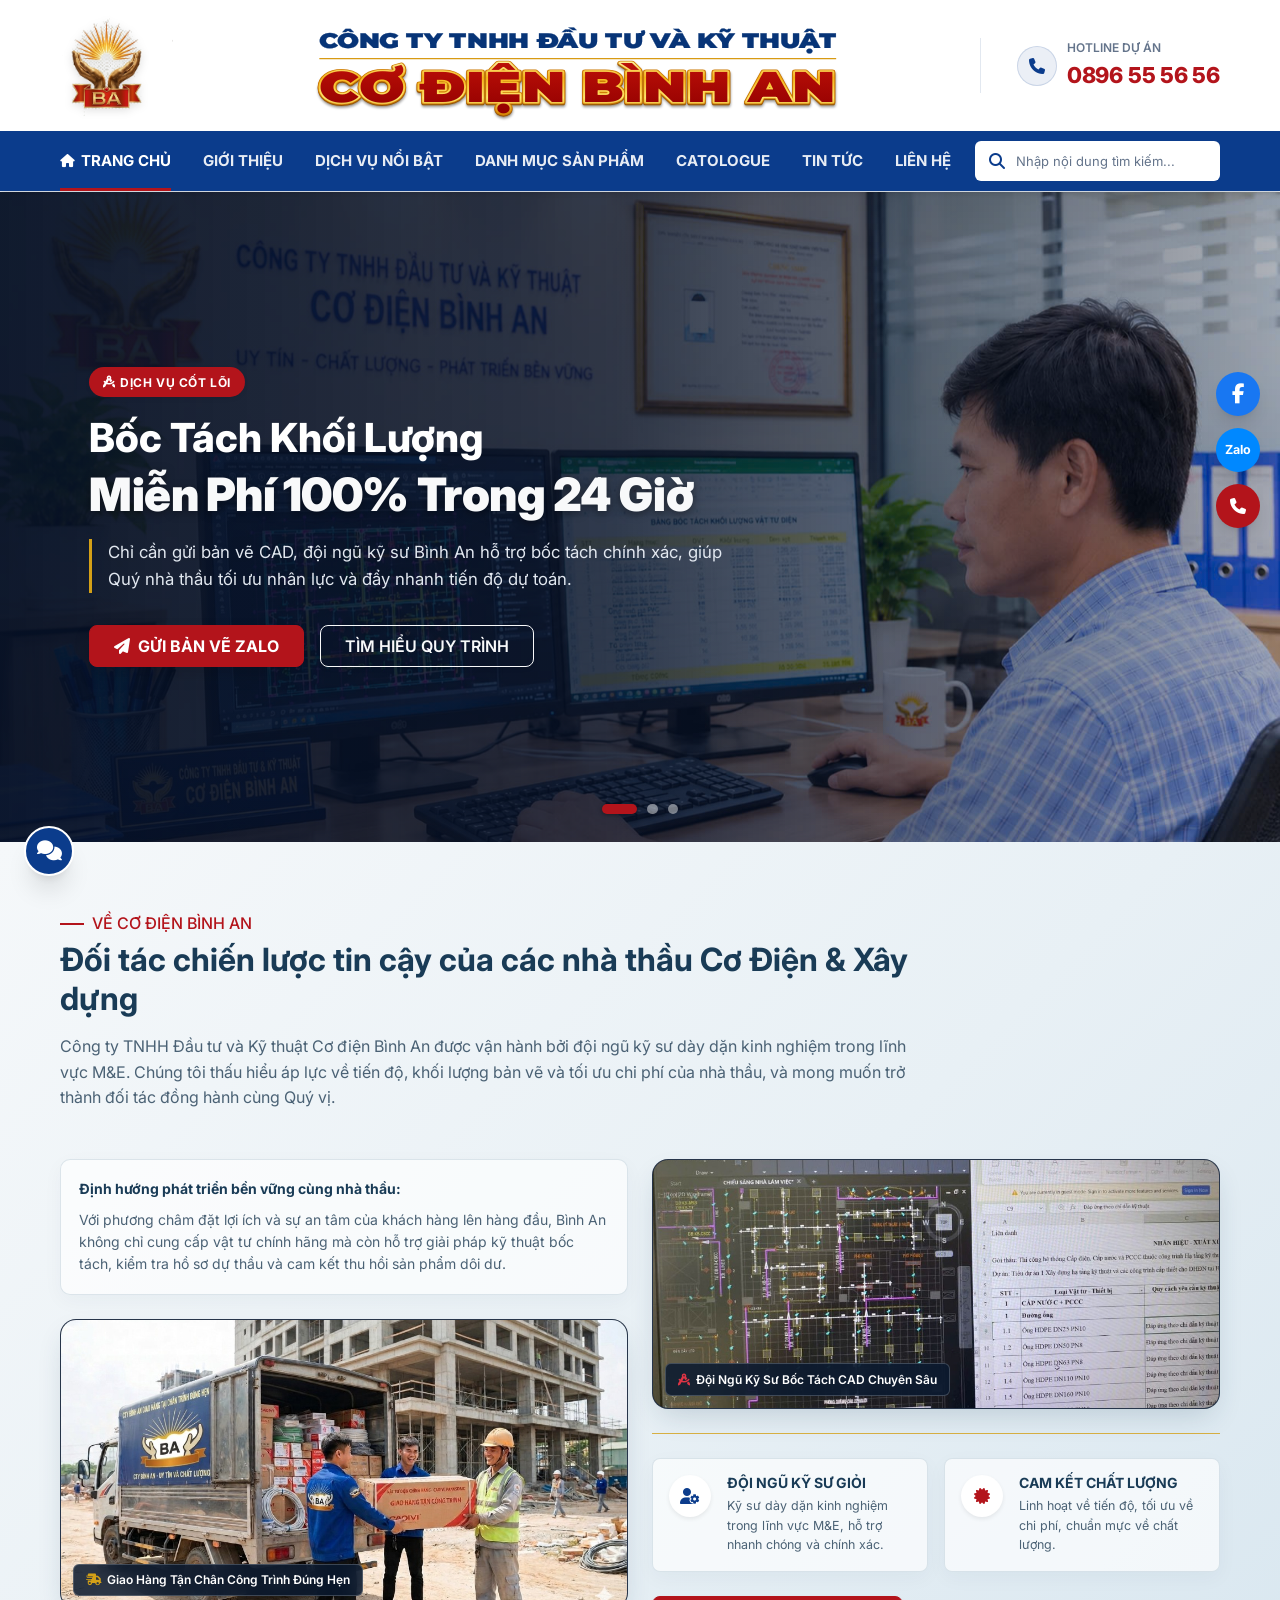
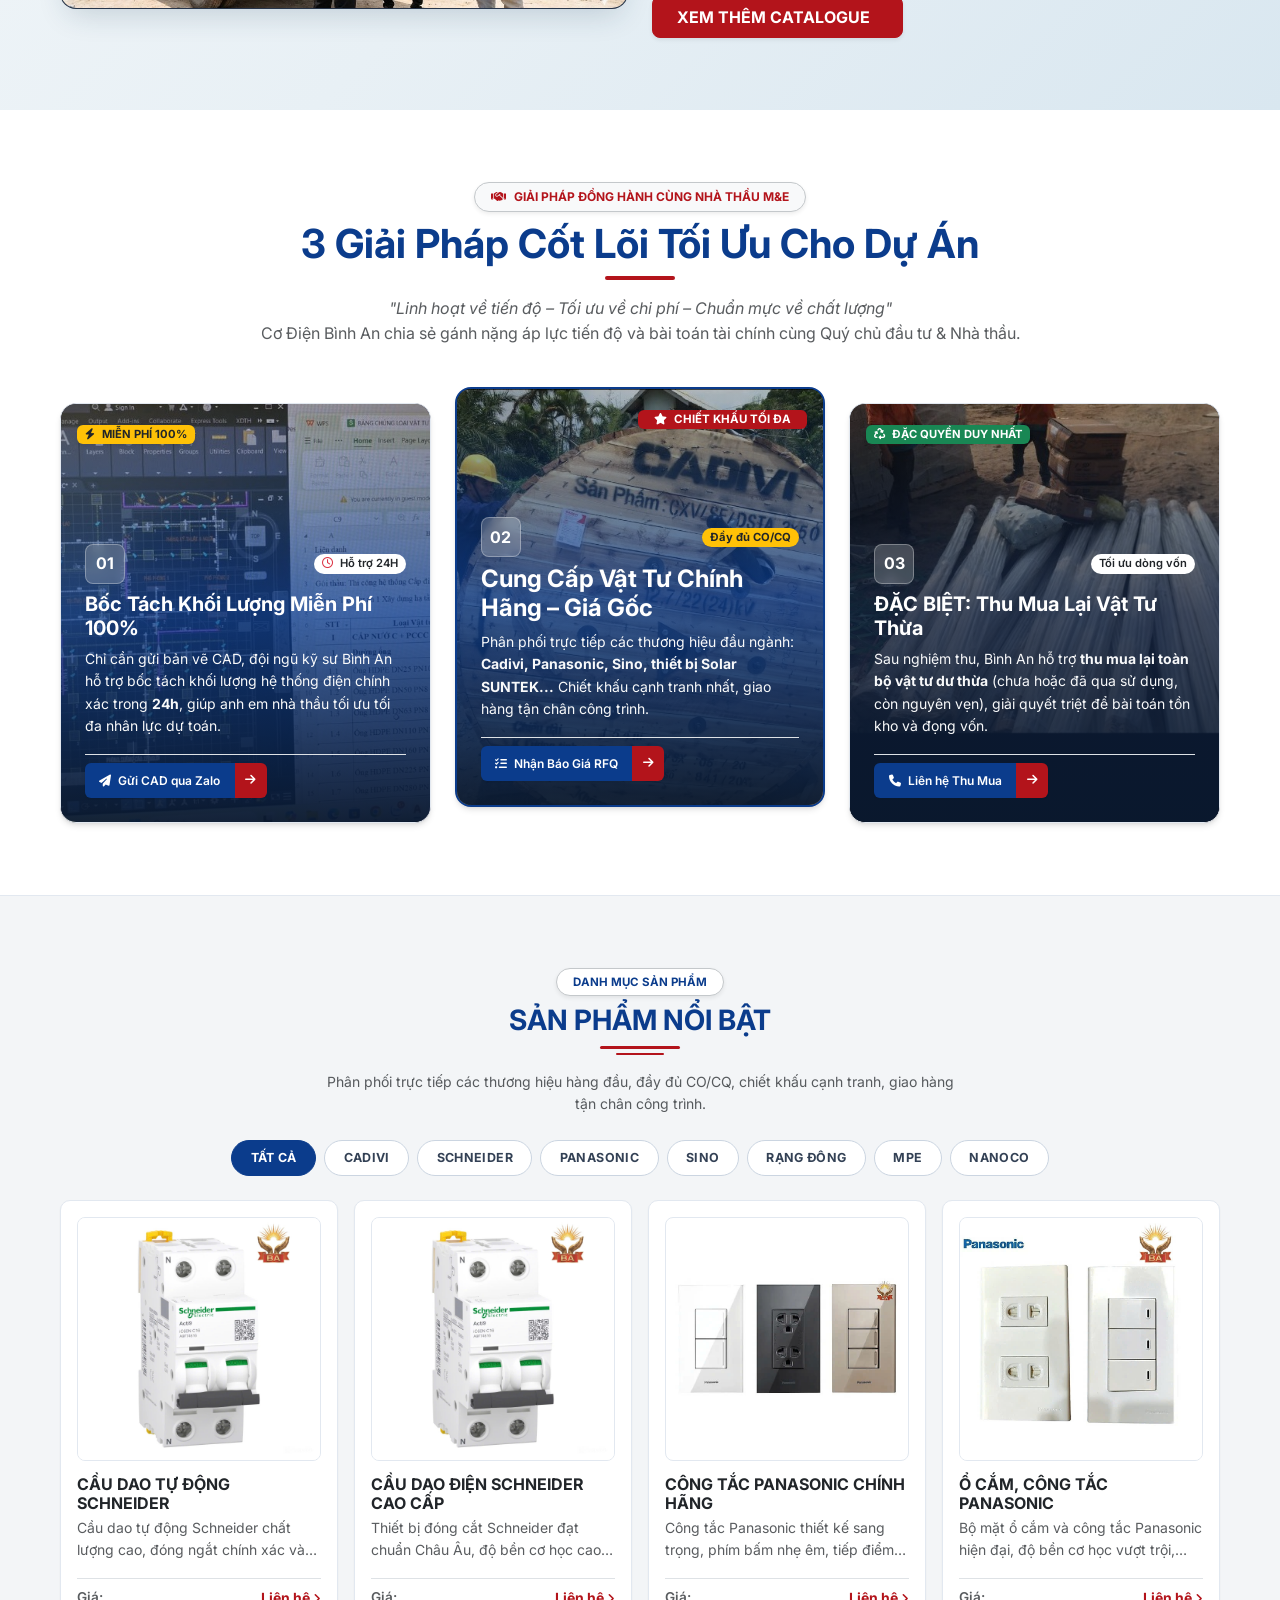
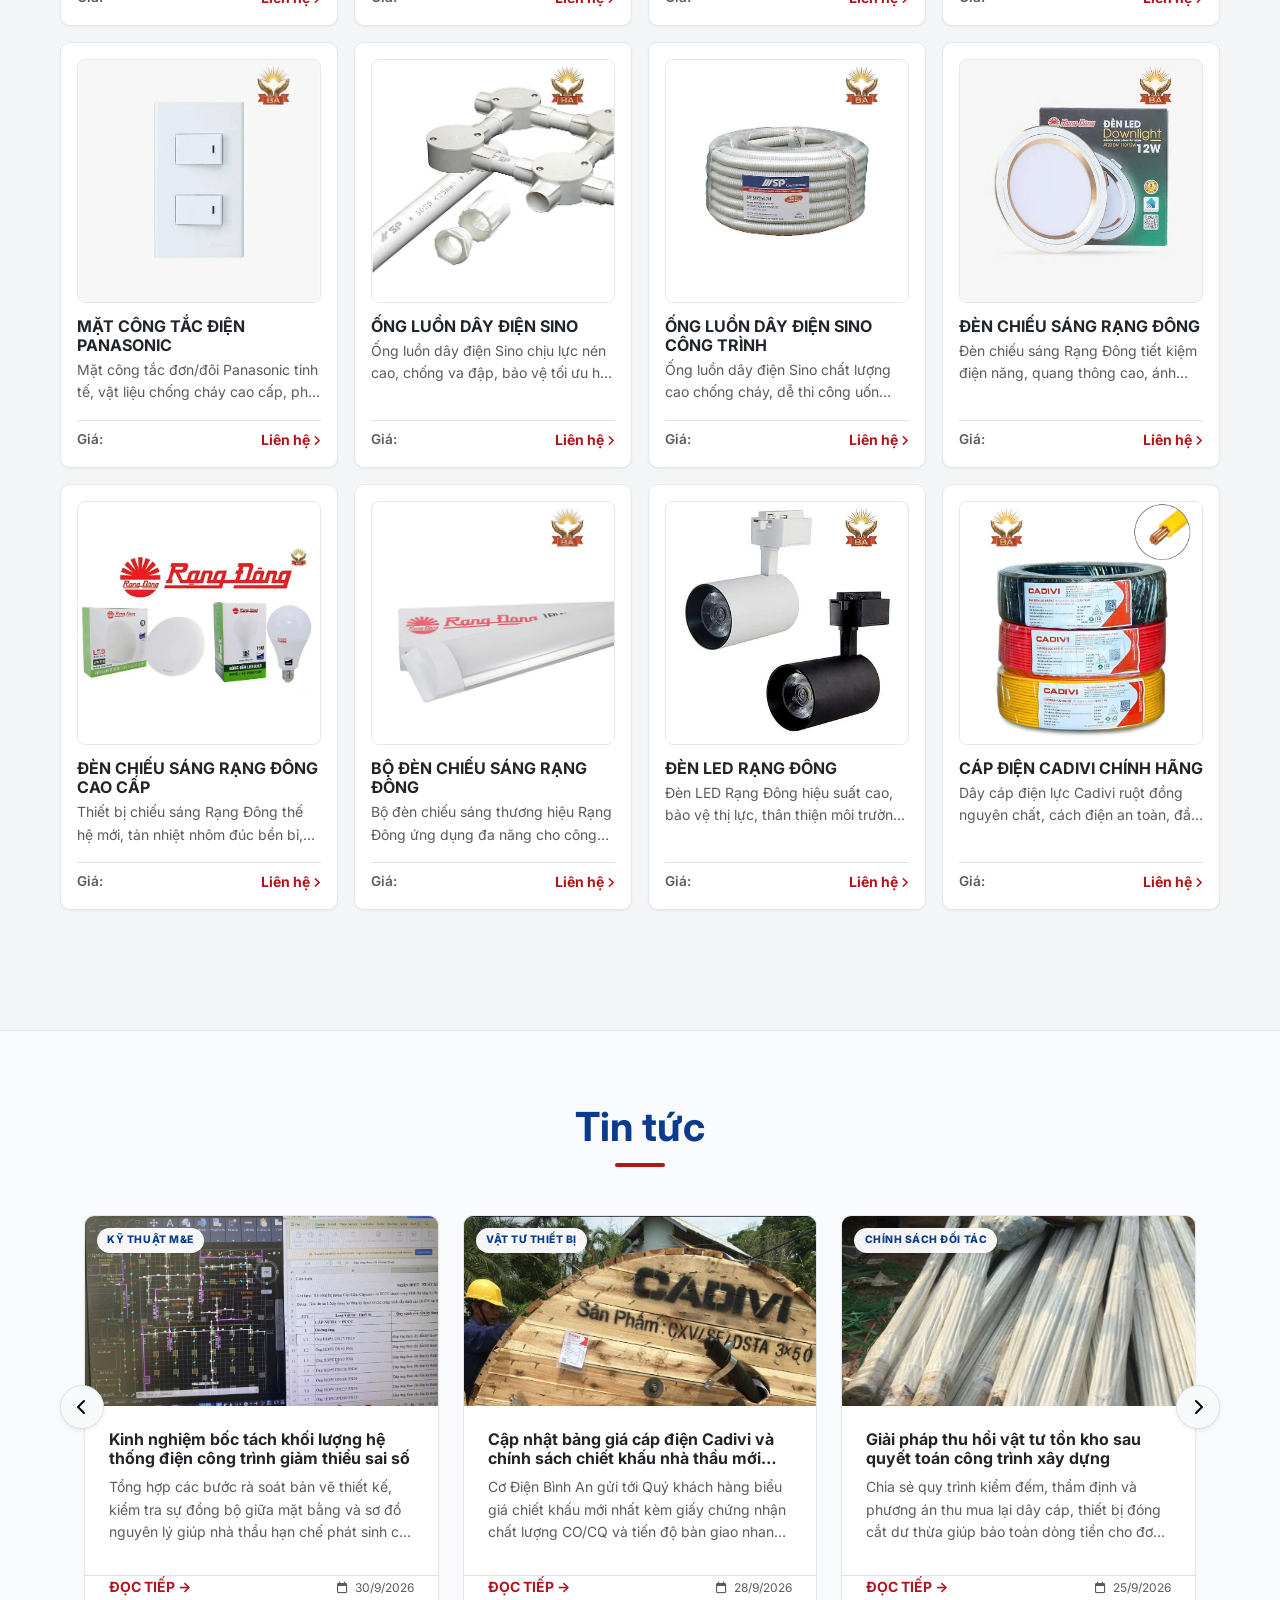
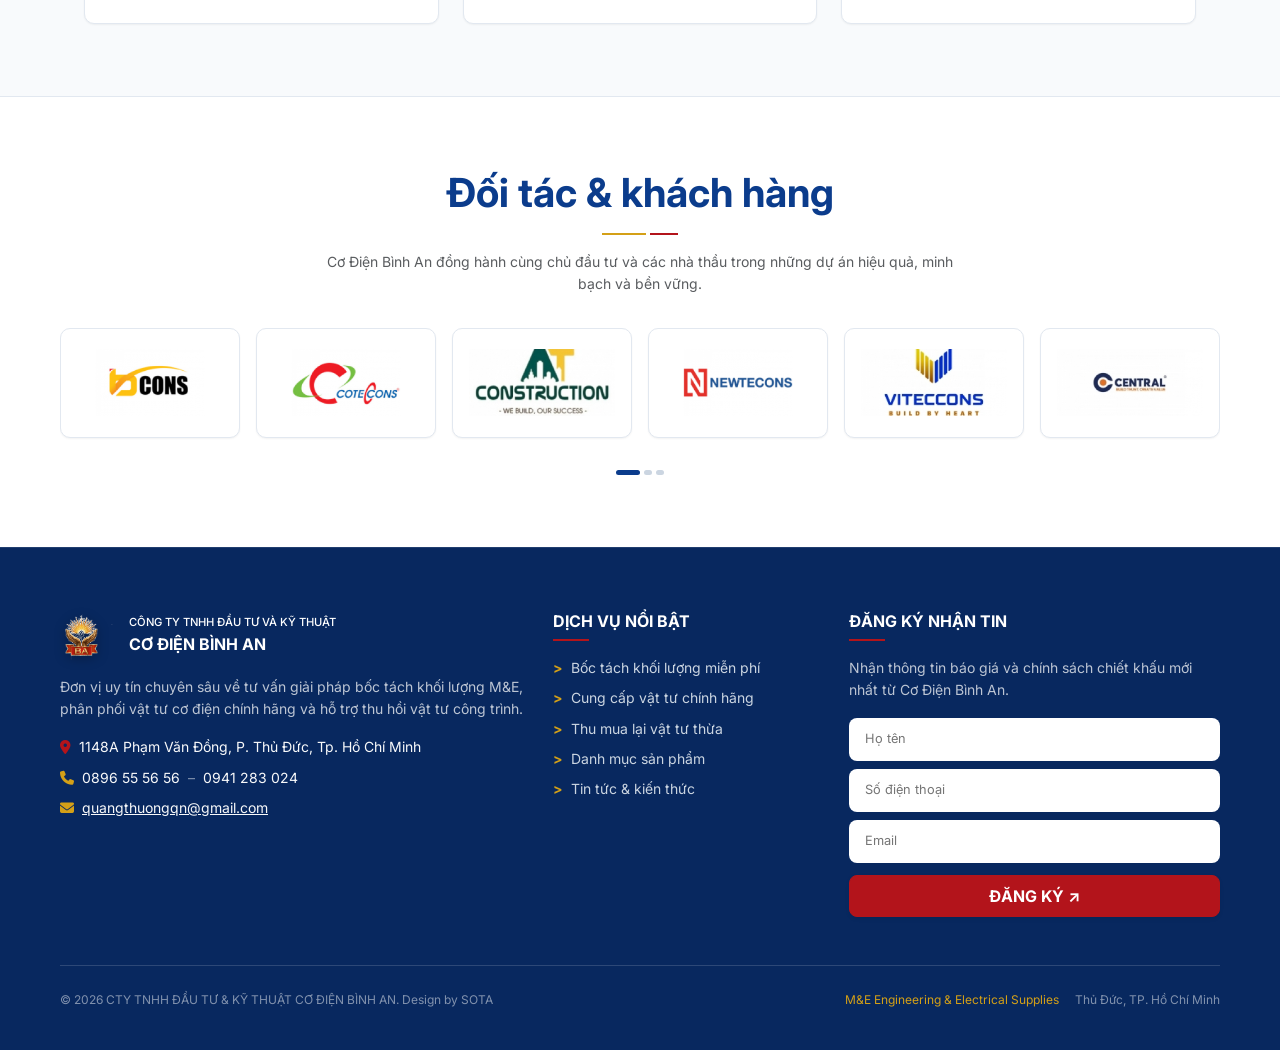
==== commit 929a24af: "Remove dropdown and 'XEM TAT CA SAN PHAM' button as requested" ====
--- a/index.html
+++ b/index.html
@@ -1399,87 +1399,6 @@
             </article>
           </div>
         </div>
-
-                <!-- Dropdown Xem Tất Cả Sản Phẩm -->
-        <div class="text-center position-relative d-inline-block mx-auto w-100">
-          <div class="dropdown d-inline-block">
-            <button
-              class="btn btn-outline-primary px-4 py-2 text-uppercase fw-bold small rounded-3 dropdown-toggle shadow-sm d-inline-flex align-items-center gap-2"
-              type="button"
-              id="dropdownAllProducts"
-              data-bs-toggle="dropdown"
-              aria-expanded="false"
-              style="
-                color: var(--color-primary);
-                border-color: var(--color-primary);
-                letter-spacing: 0.03em;
-              "
-            >
-              <i class="fa-solid fa-layer-group small"></i>
-              XEM TẤT CẢ SẢN PHẨM
-            </button>
-            <ul
-              class="dropdown-menu dropdown-menu-end shadow-lg border-0 rounded-3 py-2 mt-2"
-              aria-labelledby="dropdownAllProducts"
-              style="min-width: 260px; font-size: 0.875rem;"
-            >
-              <li>
-                <h6 class="dropdown-header text-uppercase text-muted fw-bold small py-1">
-                  Chọn lọc theo thương hiệu
-                </h6>
-              </li>
-              <li>
-                <a class="dropdown-item d-flex align-items-center justify-content-between py-2 text-primary fw-bold" href="#san-pham" data-filter-select="all">
-                  <span><i class="fa-solid fa-boxes-stacked me-2 text-primary"></i>Tất cả sản phẩm</span>
-                  <span class="badge bg-primary rounded-pill small">12</span>
-                </a>
-              </li>
-              <li><hr class="dropdown-divider my-1"></li>
-              <li>
-                <a class="dropdown-item d-flex align-items-center justify-content-between py-2" href="#san-pham" data-filter-select="schneider">
-                  <span><i class="fa-solid fa-bolt me-2 text-warning"></i>Schneider (Cầu dao)</span>
-                  <span class="badge bg-light text-dark border small">2</span>
-                </a>
-              </li>
-              <li>
-                <a class="dropdown-item d-flex align-items-center justify-content-between py-2" href="#san-pham" data-filter-select="panasonic">
-                  <span><i class="fa-solid fa-toggle-on me-2 text-info"></i>Panasonic (Ổ cắm, công tắc)</span>
-                  <span class="badge bg-light text-dark border small">3</span>
-                </a>
-              </li>
-              <li>
-                <a class="dropdown-item d-flex align-items-center justify-content-between py-2" href="#san-pham" data-filter-select="sino">
-                  <span><i class="fa-solid fa-ring me-2 text-success"></i>Sino (Ống luồn dây)</span>
-                  <span class="badge bg-light text-dark border small">2</span>
-                </a>
-              </li>
-              <li>
-                <a class="dropdown-item d-flex align-items-center justify-content-between py-2" href="#san-pham" data-filter-select="rangdong">
-                  <span><i class="fa-solid fa-lightbulb me-2 text-warning"></i>Rạng Đông (Đèn chiếu sáng)</span>
-                  <span class="badge bg-light text-dark border small">4</span>
-                </a>
-              </li>
-              <li>
-                <a class="dropdown-item d-flex align-items-center justify-content-between py-2" href="#san-pham" data-filter-select="cadivi">
-                  <span><i class="fa-solid fa-plug me-2 text-danger"></i>Cadivi (Cáp điện)</span>
-                  <span class="badge bg-light text-dark border small">1</span>
-                </a>
-              </li>
-              <li><hr class="dropdown-divider my-1"></li>
-              <li>
-                <a
-                  class="dropdown-item d-flex align-items-center justify-content-between py-2 text-secondary"
-                  href="https://drive.google.com/drive/folders/14HMUZ11k3prGTtGMGmY8H4-ENmtwNmCH"
-                  target="_blank"
-                  rel="noopener noreferrer"
-                >
-                  <span><i class="fa-solid fa-book-open me-2 text-primary"></i>Xem Catalogue đầy đủ</span>
-                  <i class="fa-solid fa-arrow-up-right-from-square small text-muted"></i>
-                </a>
-              </li>
-            </ul>
-          </div>
-        </div>
       </div>
     </section>
 
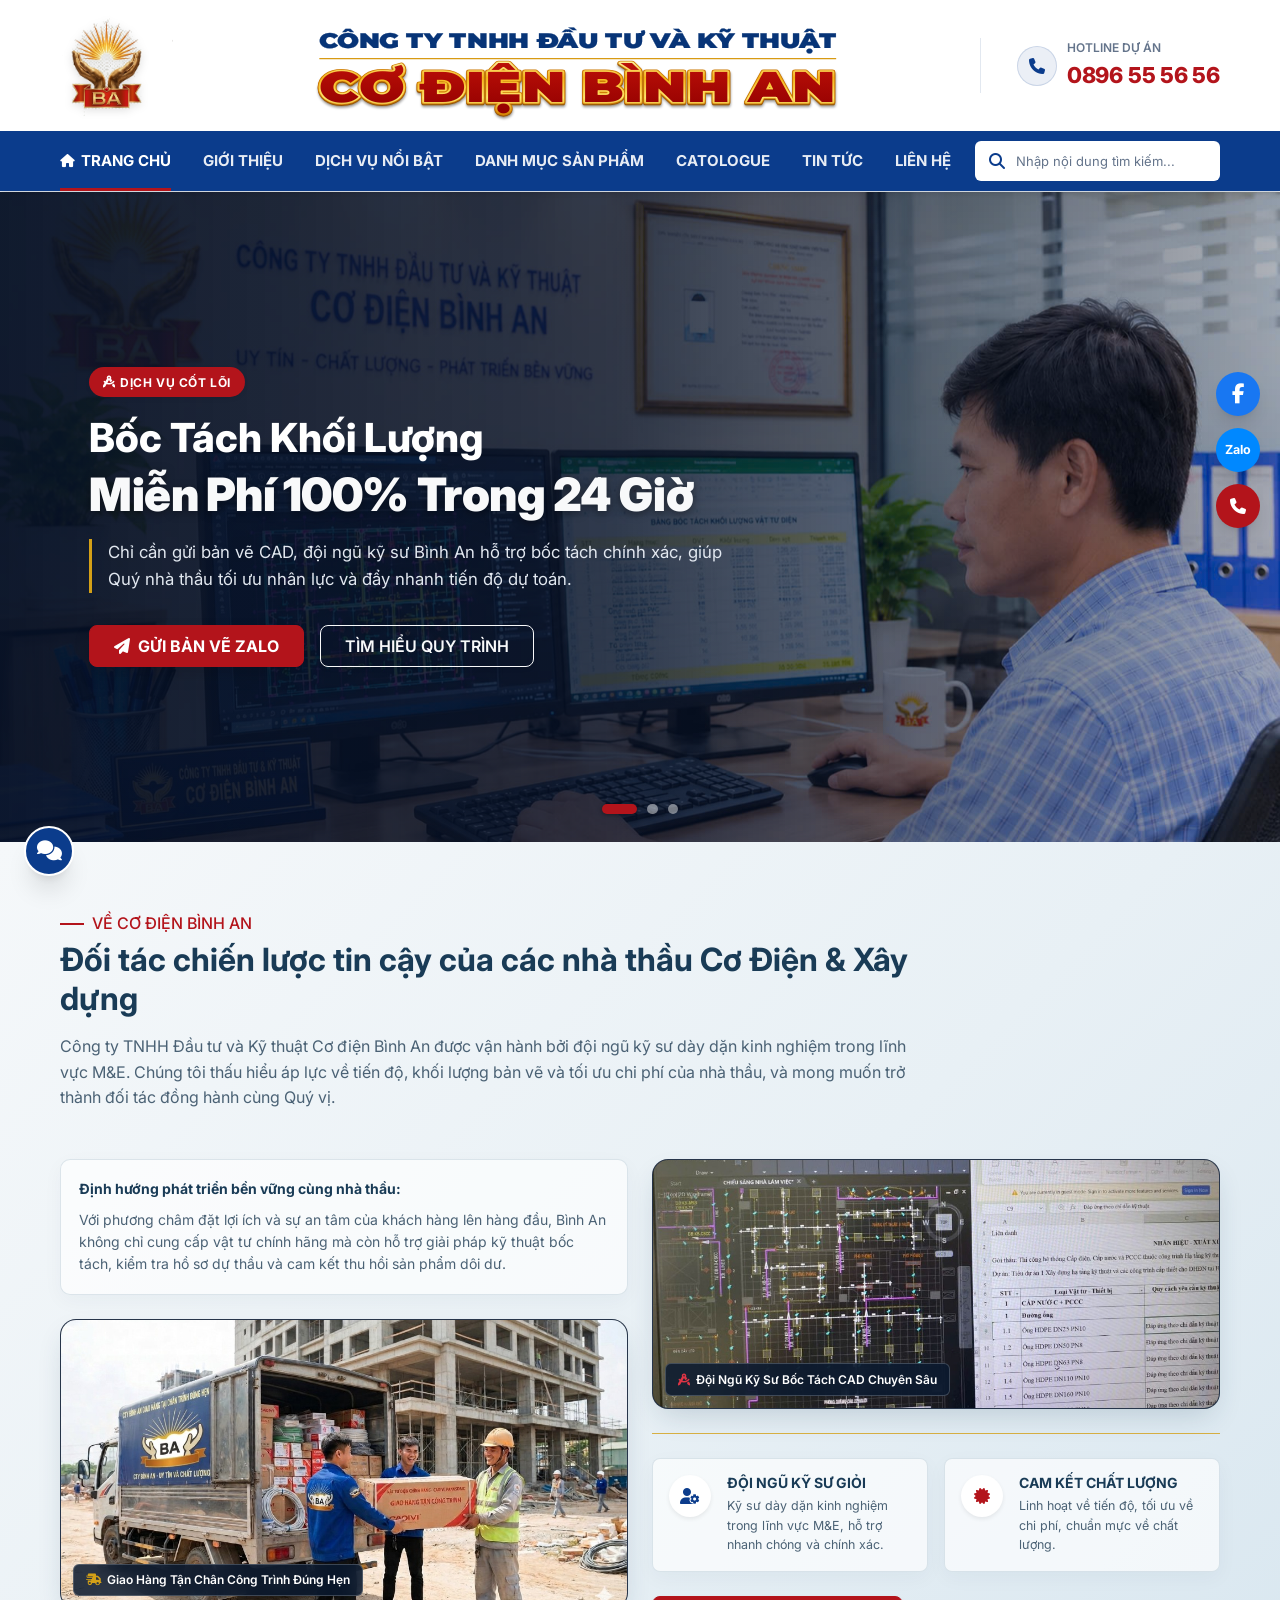
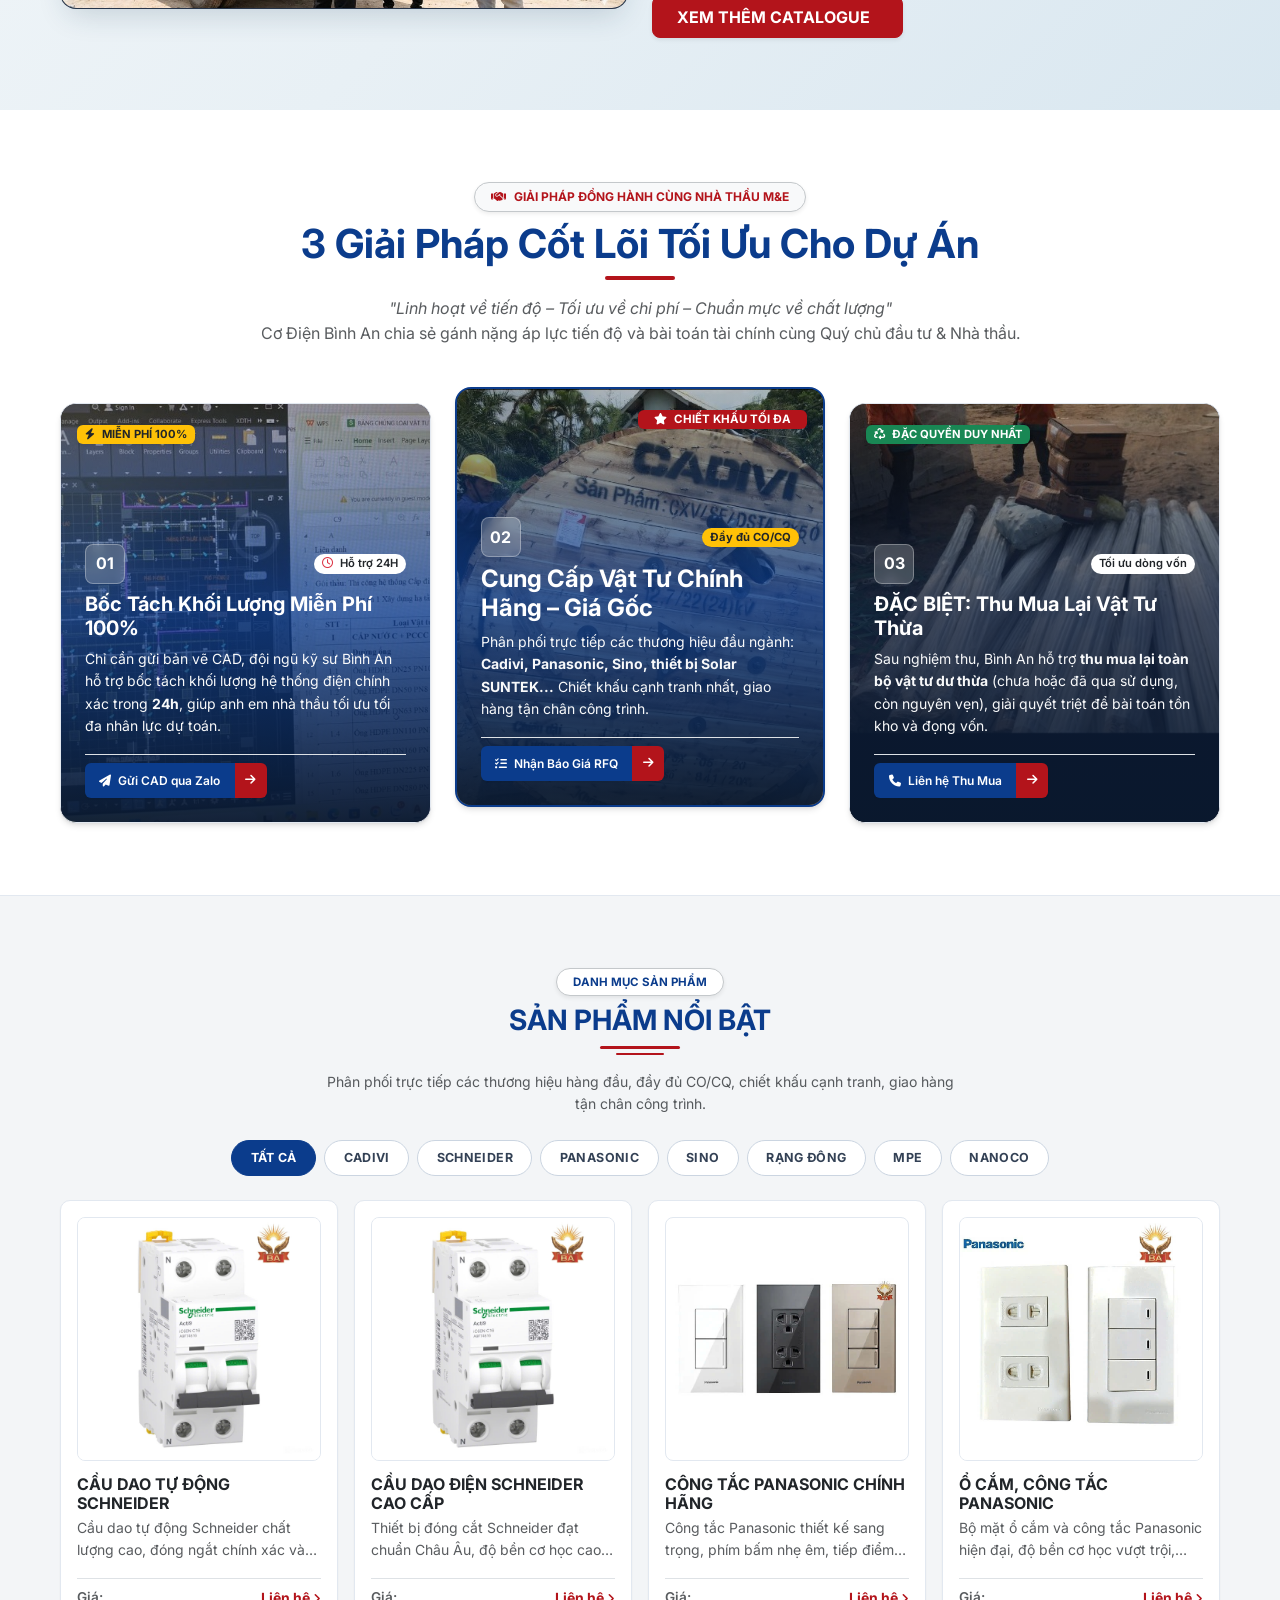
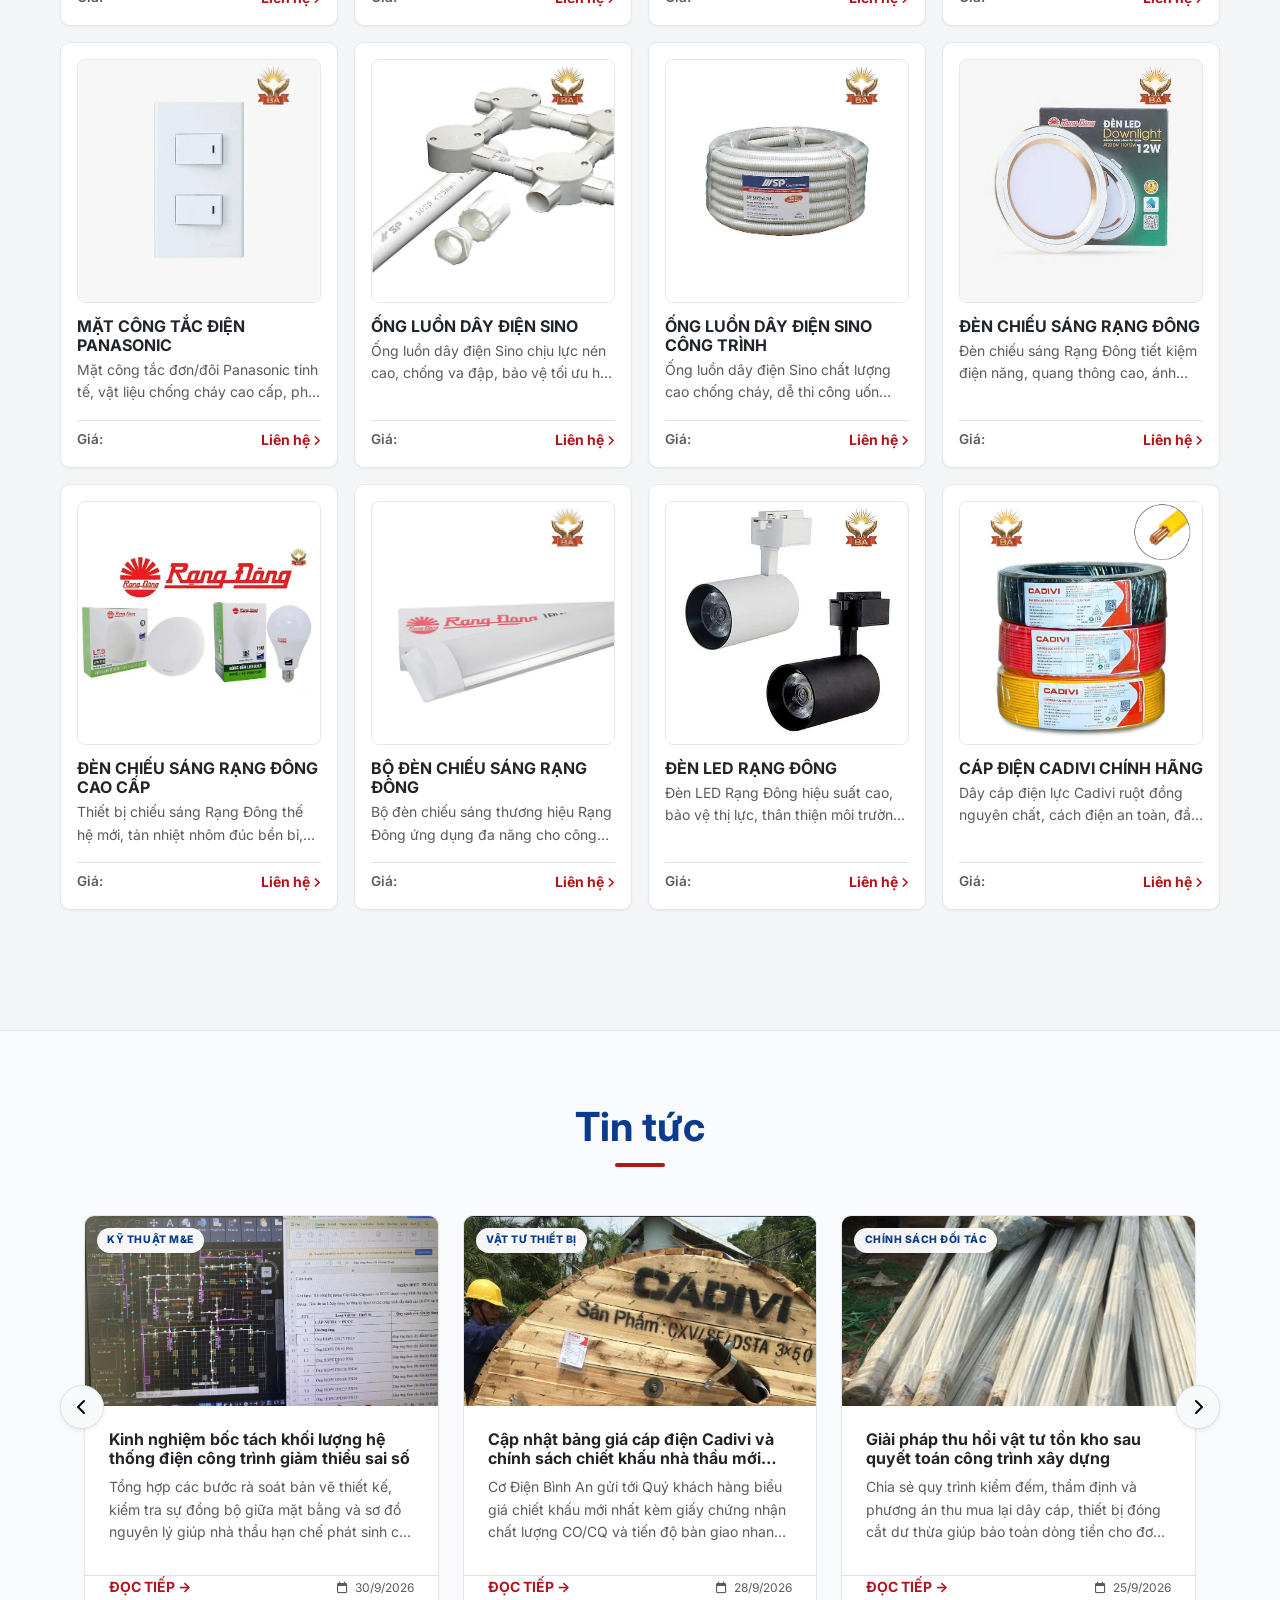
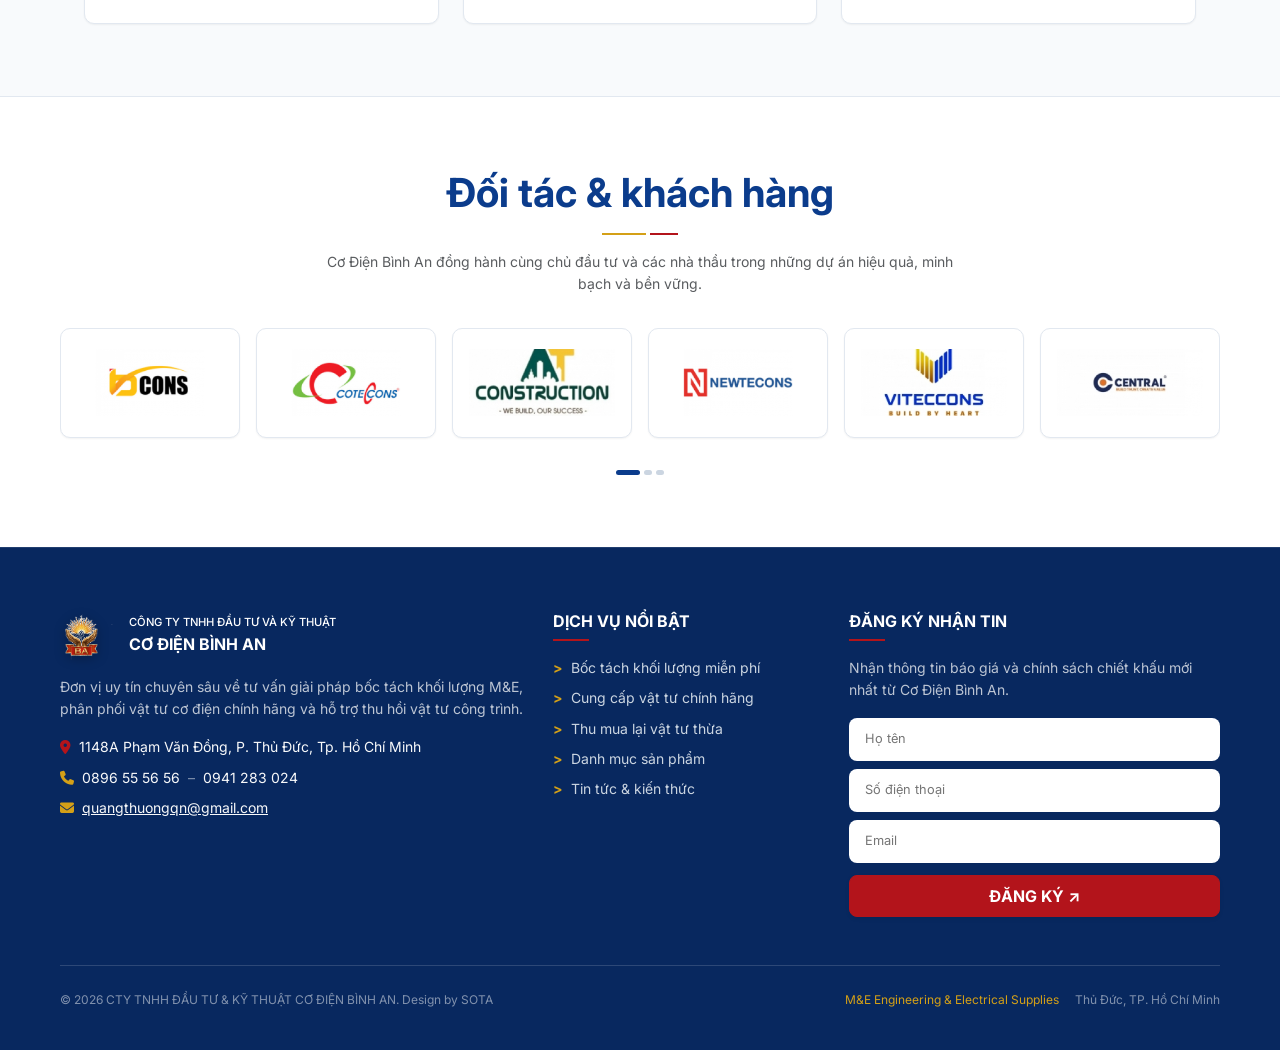
==== commit 0111b48a: "Rename product images to clean kebab-case filenames without diacritics" ====
--- a/index.html
+++ b/index.html
@@ -916,7 +916,7 @@
               <div>
                 <div class="product-img-box">
                   <img
-                    src="assets/images/3. SCHNEIDER - CẦU DAO.jpg"
+                    src="assets/images/schneider-cau-dao-1.jpg"
                     alt="CẦU DAO TỰ ĐỘNG SCHNEIDER"
                     loading="lazy"
                   />
@@ -957,7 +957,7 @@
               <div>
                 <div class="product-img-box">
                   <img
-                    src="assets/images/3. SCHNEIDER - CẦU DAO 2.jpg"
+                    src="assets/images/schneider-cau-dao-2.jpg"
                     alt="CẦU DAO ĐIỆN SCHNEIDER CAO CẤP"
                     loading="lazy"
                   />
@@ -998,7 +998,7 @@
               <div>
                 <div class="product-img-box">
                   <img
-                    src="assets/images/1. PANASONIC - CÔNG TẮC.jpg"
+                    src="assets/images/panasonic-cong-tac-1.jpg"
                     alt="CÔNG TẮC PANASONIC CHÍNH HÃNG"
                     loading="lazy"
                   />
@@ -1039,7 +1039,7 @@
               <div>
                 <div class="product-img-box">
                   <img
-                    src="assets/images/4. PANASONIC - CÔNG TẮC.jpg"
+                    src="assets/images/panasonic-cong-tac-2.jpg"
                     alt="Ổ CẮM, CÔNG TẮC PANASONIC"
                     loading="lazy"
                   />
@@ -1080,7 +1080,7 @@
               <div>
                 <div class="product-img-box">
                   <img
-                    src="assets/images/4. PANASONIC - CÔNG TẮC 1.jpg"
+                    src="assets/images/panasonic-cong-tac-3.jpg"
                     alt="MẶT CÔNG TẮC ĐIỆN PANASONIC"
                     loading="lazy"
                   />
@@ -1121,7 +1121,7 @@
               <div>
                 <div class="product-img-box">
                   <img
-                    src="assets/images/5. SINO - ỐNG LUỒN DÂY.jpg"
+                    src="assets/images/sino-ong-luon-day-1.jpg"
                     alt="ỐNG LUỒN DÂY ĐIỆN SINO"
                     loading="lazy"
                   />
@@ -1162,7 +1162,7 @@
               <div>
                 <div class="product-img-box">
                   <img
-                    src="assets/images/5. SINO - ỐNG LUỒN DÂY 2.jpg"
+                    src="assets/images/sino-ong-luon-day-2.jpg"
                     alt="ỐNG LUỒN DÂY ĐIỆN SINO CÔNG TRÌNH"
                     loading="lazy"
                   />
@@ -1203,7 +1203,7 @@
               <div>
                 <div class="product-img-box">
                   <img
-                    src="assets/images/2. RẠNG ĐÔNG - ĐÈN CHIẾU SÁNG.jpg"
+                    src="assets/images/rang-dong-den-chieu-sang-1.jpg"
                     alt="ĐÈN CHIẾU SÁNG RẠNG ĐÔNG"
                     loading="lazy"
                   />
@@ -1244,7 +1244,7 @@
               <div>
                 <div class="product-img-box">
                   <img
-                    src="assets/images/2. RẠNG ĐÔNG - ĐÈN CHIẾU SÁNG 1.jpg"
+                    src="assets/images/rang-dong-den-chieu-sang-2.jpg"
                     alt="ĐÈN CHIẾU SÁNG RẠNG ĐÔNG CAO CẤP"
                     loading="lazy"
                   />
@@ -1285,7 +1285,7 @@
               <div>
                 <div class="product-img-box">
                   <img
-                    src="assets/images/2. RẠNG ĐÔNG - ĐÈN CHIẾU SÁNG 2.jpg"
+                    src="assets/images/rang-dong-den-chieu-sang-3.jpg"
                     alt="BỘ ĐÈN CHIẾU SÁNG RẠNG ĐÔNG"
                     loading="lazy"
                   />
@@ -1326,7 +1326,7 @@
               <div>
                 <div class="product-img-box">
                   <img
-                    src="assets/images/2. RẠNG ĐÔNG - ĐÈN LED.jpg"
+                    src="assets/images/rang-dong-den-led.jpg"
                     alt="ĐÈN LED RẠNG ĐÔNG"
                     loading="lazy"
                   />
@@ -1367,7 +1367,7 @@
               <div>
                 <div class="product-img-box">
                   <img
-                    src="assets/images/6. CADIVI - CÁP ĐIỆN.jpg"
+                    src="assets/images/cadivi-cap-dien.jpg"
                     alt="CÁP ĐIỆN CADIVI CHÍNH HÃNG"
                     loading="lazy"
                   />
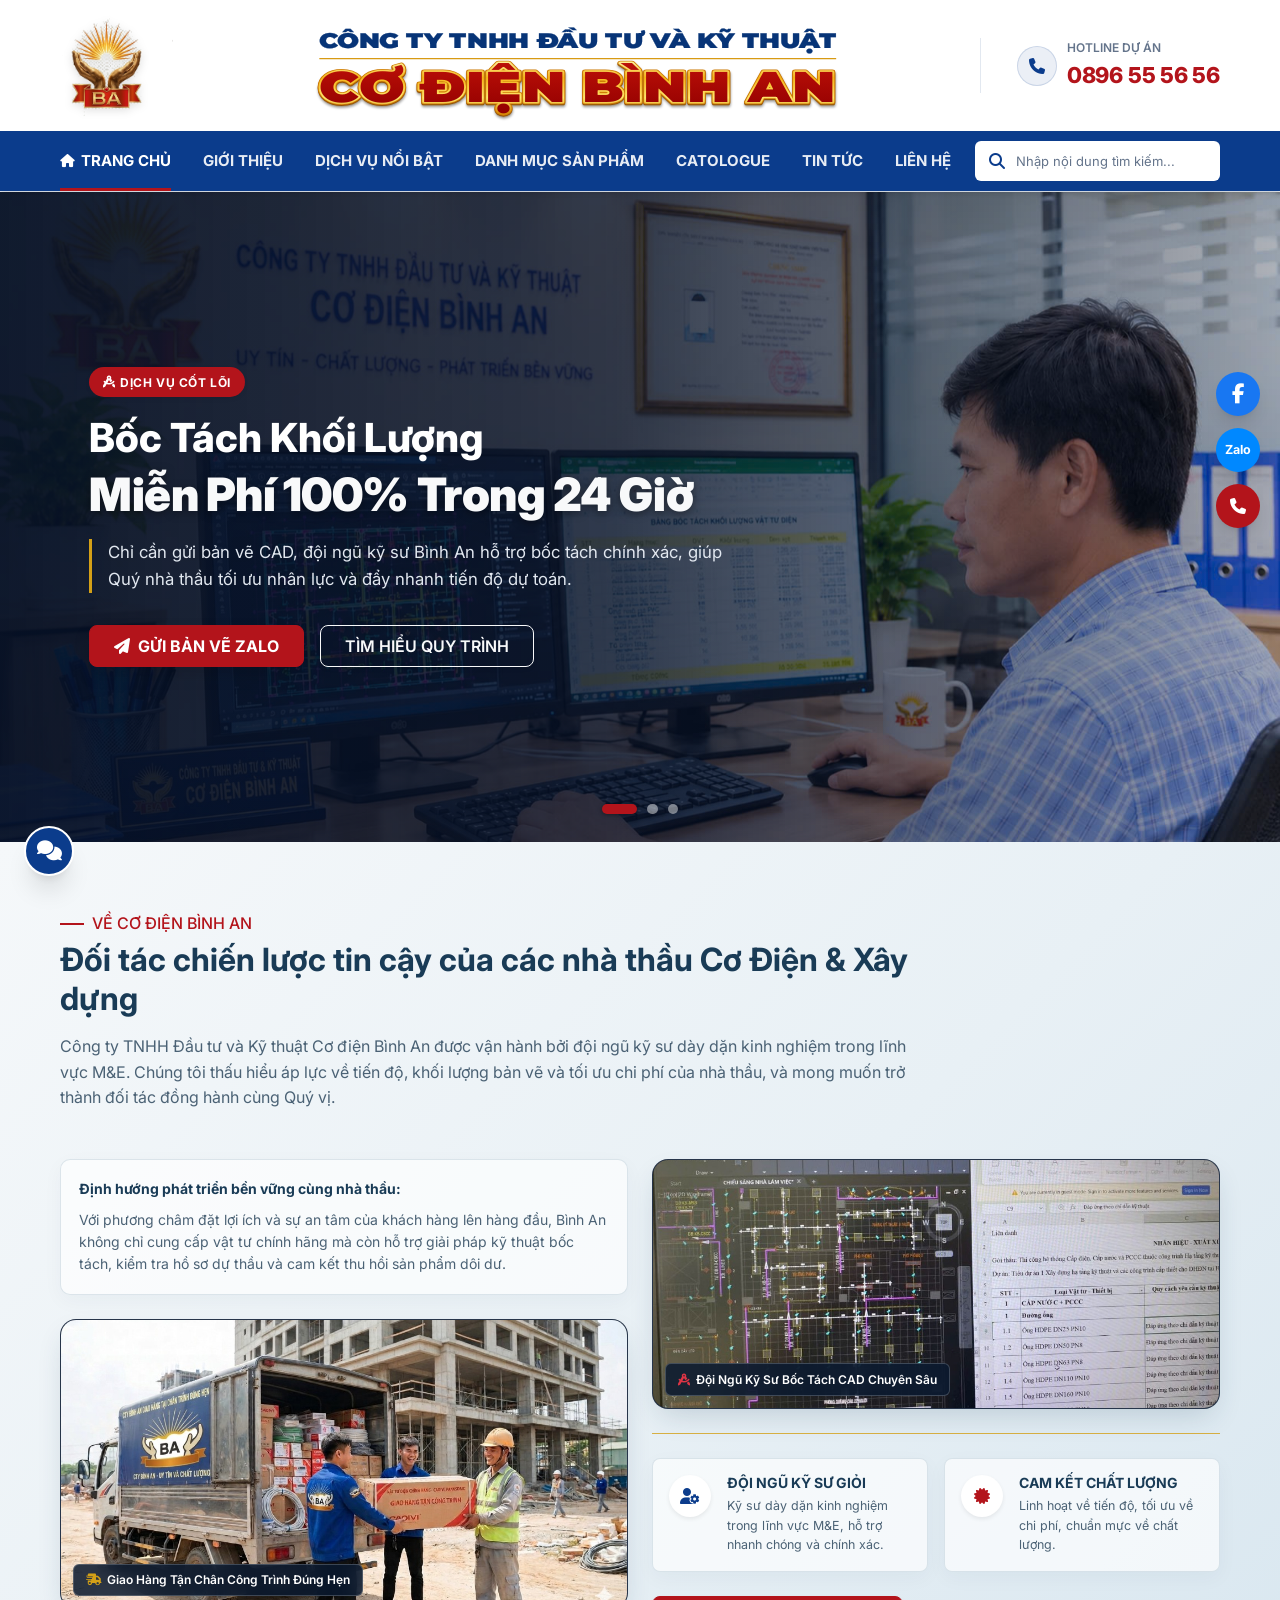
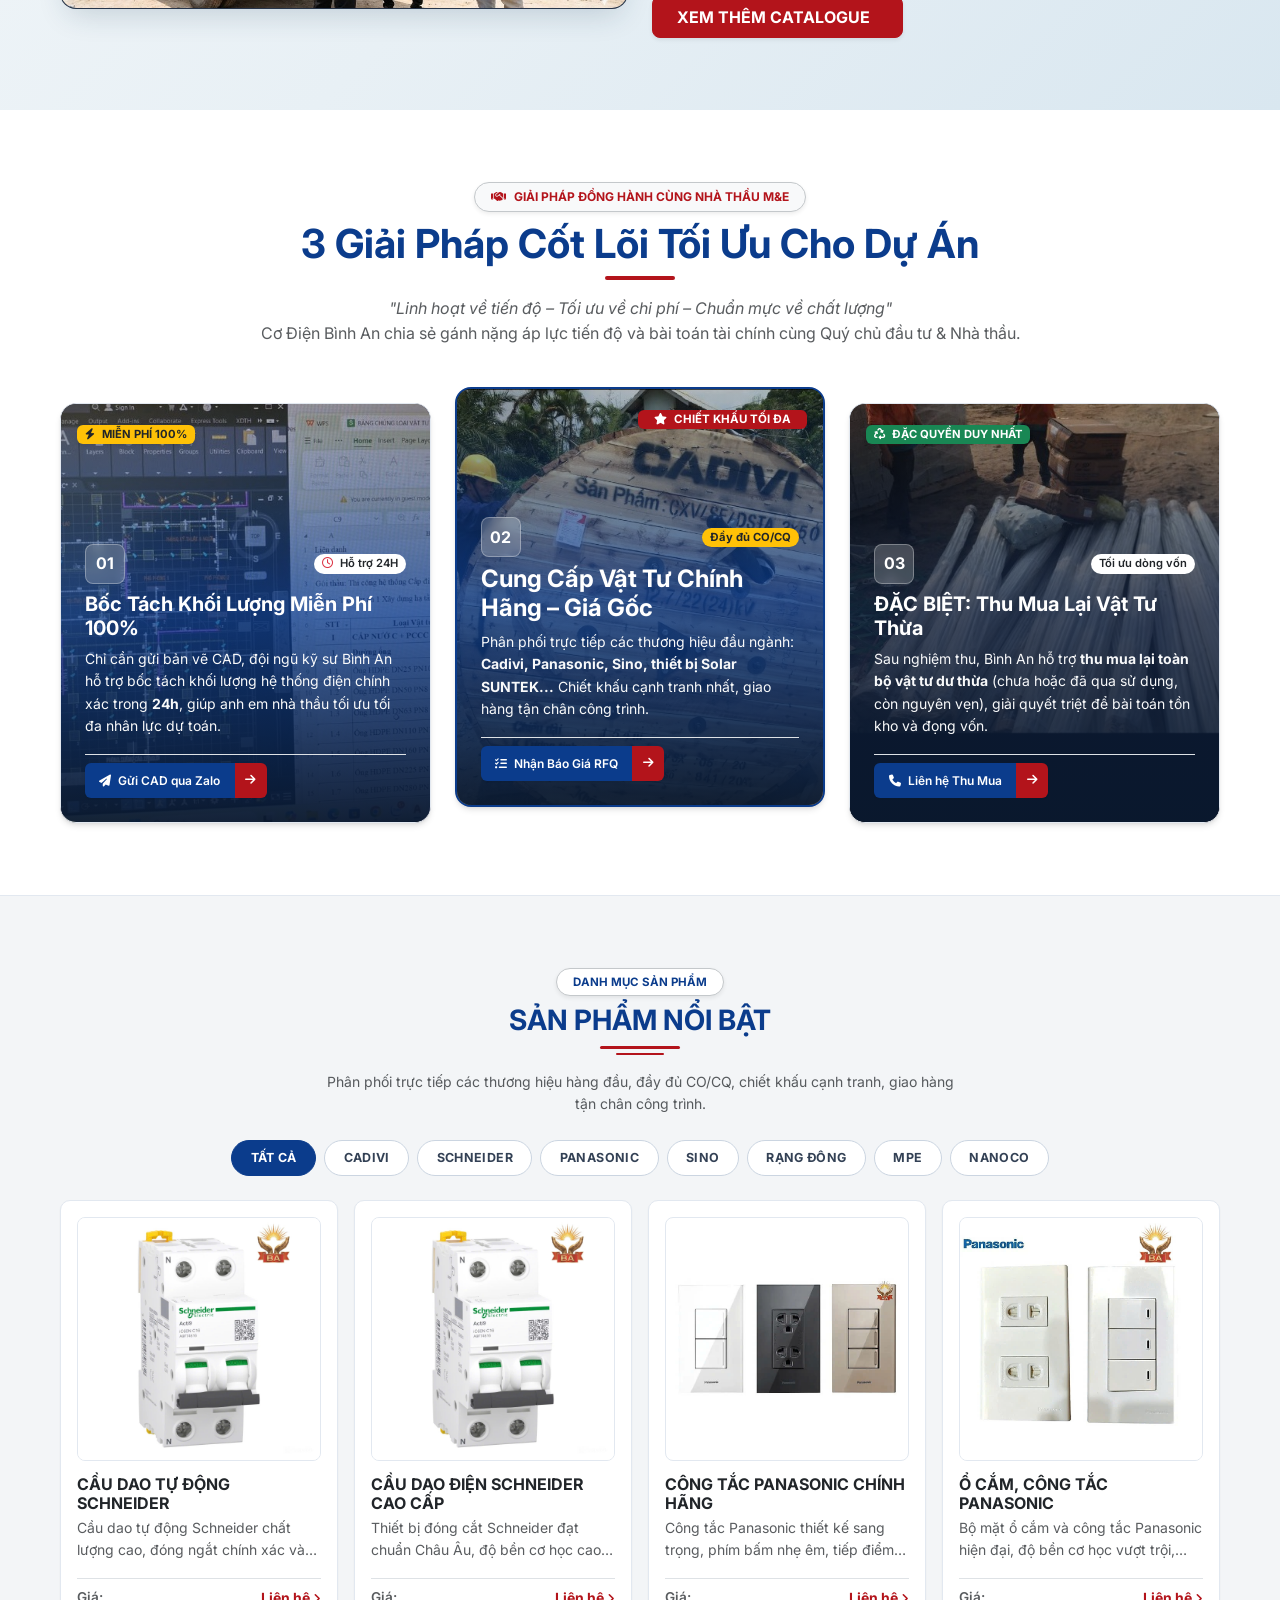
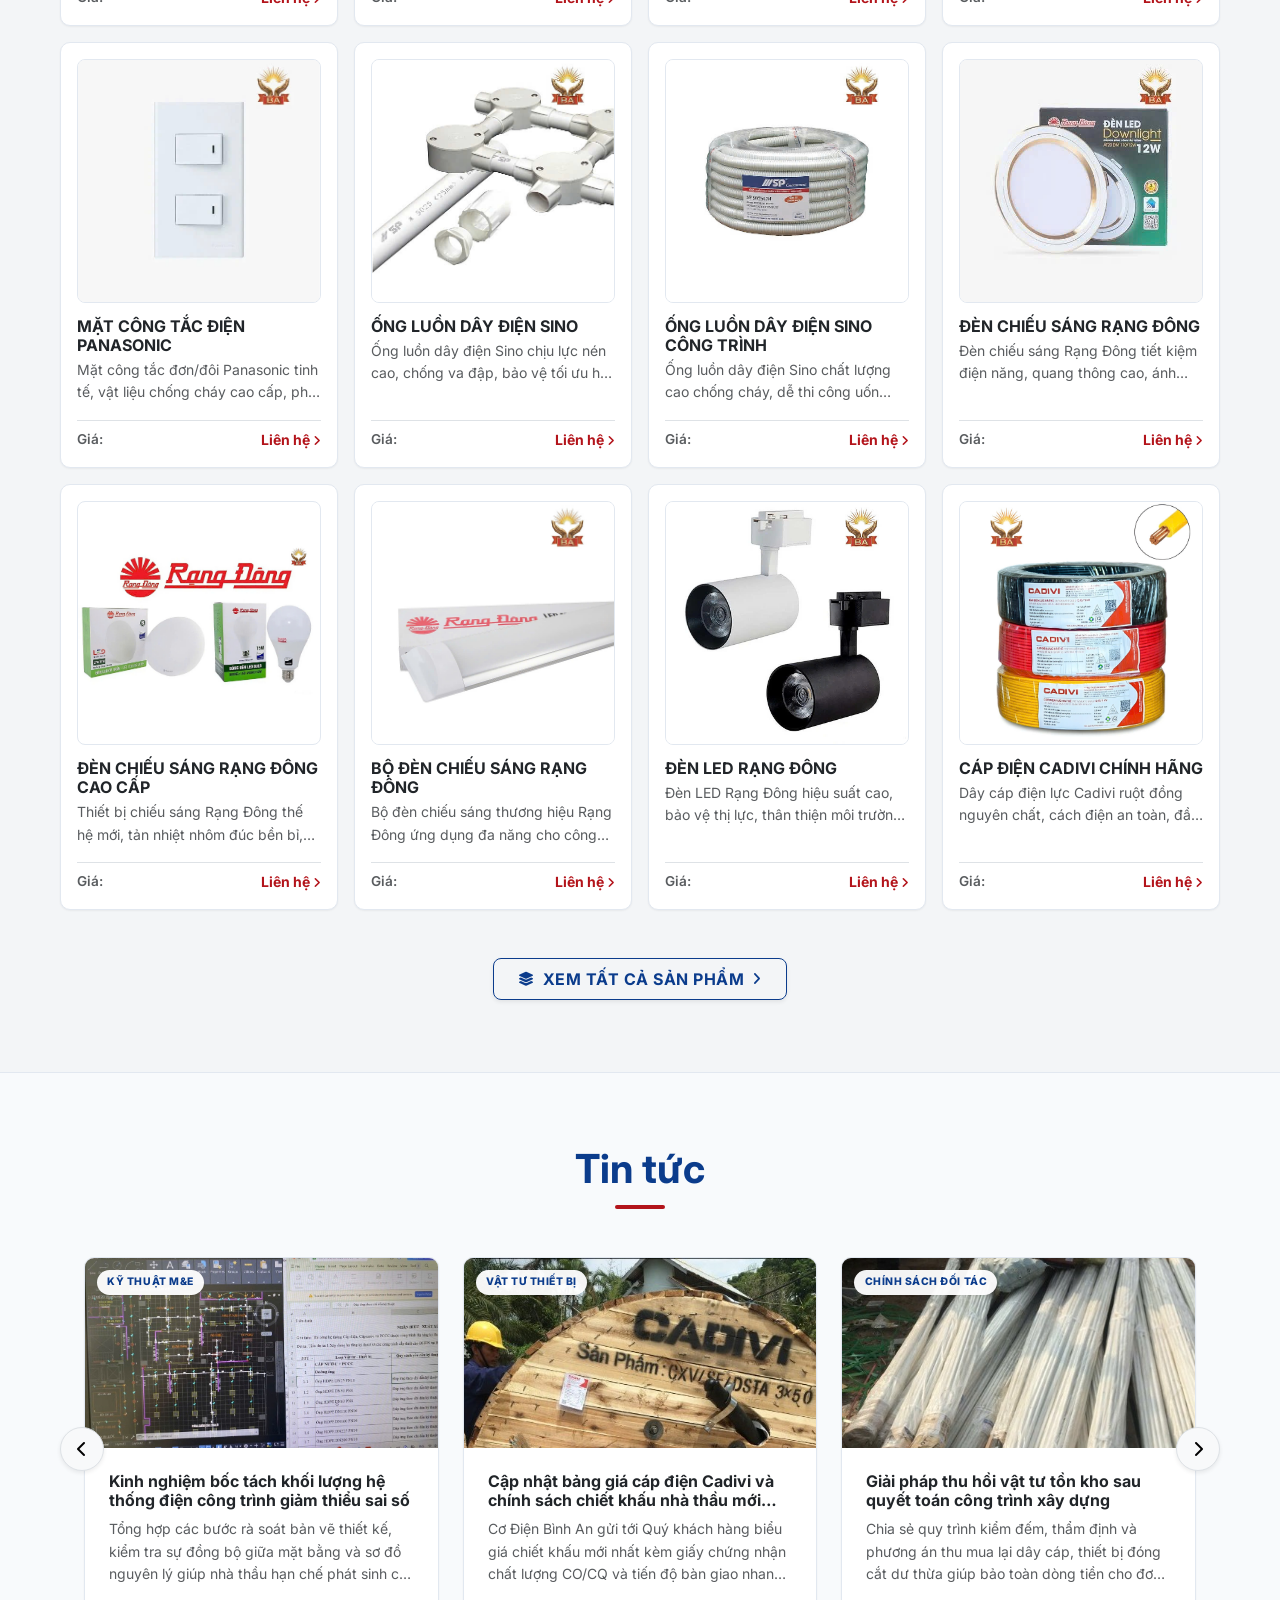
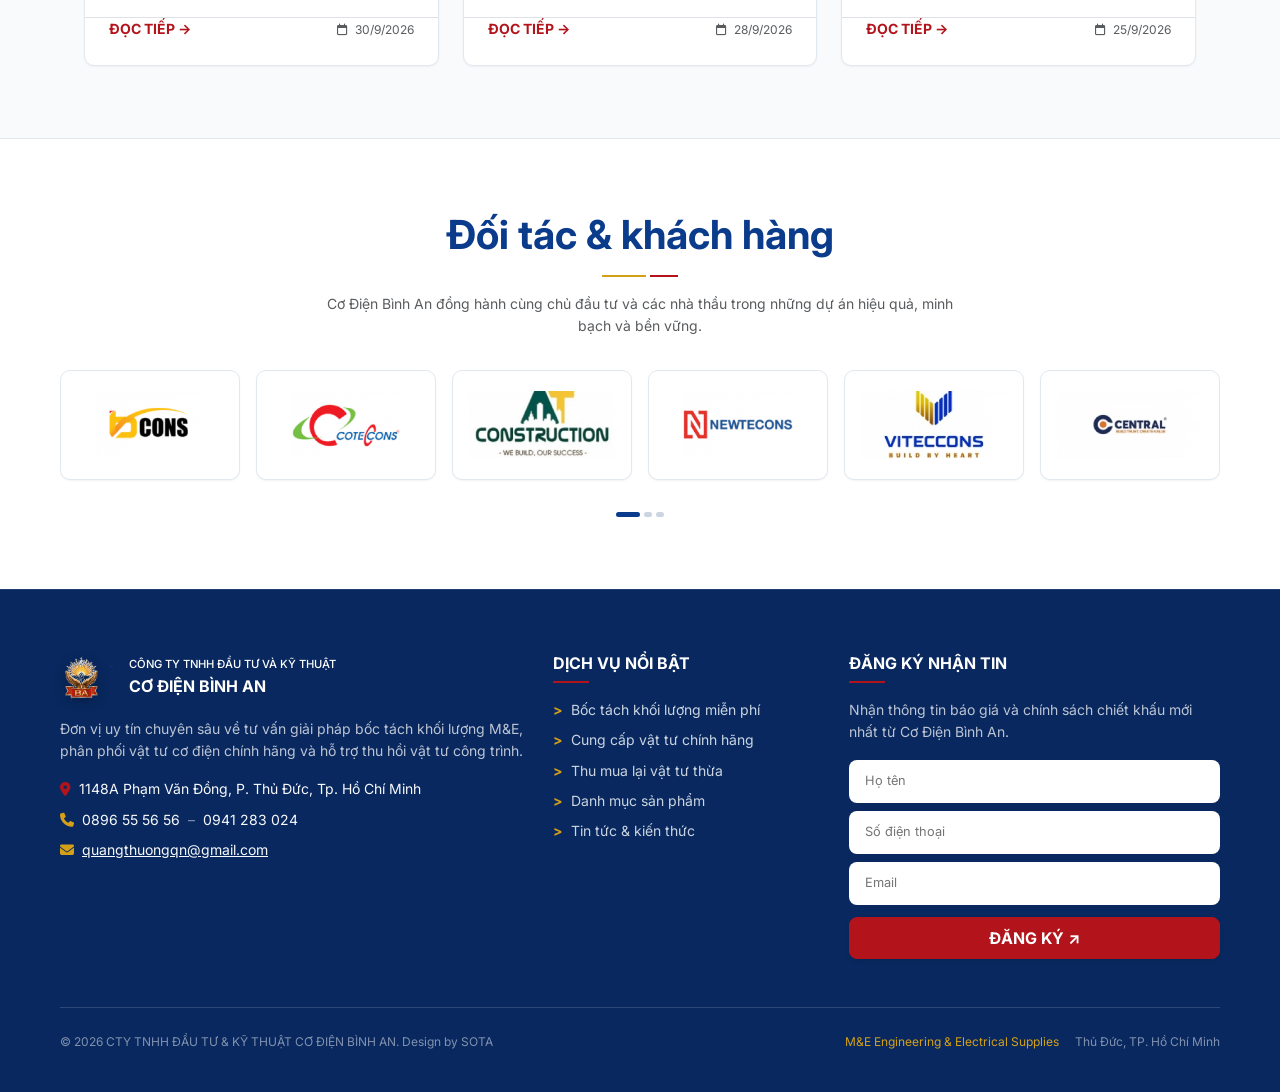
==== commit 64eddc54: "Keep static 'XEM TAT CA SAN PHAM' button with icon and no dropdown action" ====
--- a/index.html
+++ b/index.html
@@ -1399,6 +1399,23 @@
             </article>
           </div>
         </div>
+
+        <!-- Nút Xem Tất Cả Sản Phẩm (Hiển thị biểu tượng, không dropdown/xử lý) -->
+        <div class="text-center mt-2">
+          <a
+            href="javascript:void(0)"
+            class="btn btn-outline-primary px-4 py-2 text-uppercase fw-bold small rounded-3 d-inline-flex align-items-center gap-2 shadow-sm"
+            style="
+              color: var(--color-primary);
+              border-color: var(--color-primary);
+              letter-spacing: 0.03em;
+            "
+          >
+            <i class="fa-solid fa-layer-group small"></i>
+            XEM TẤT CẢ SẢN PHẨM
+            <i class="fa-solid fa-angle-right small"></i>
+          </a>
+        </div>
       </div>
     </section>
 
